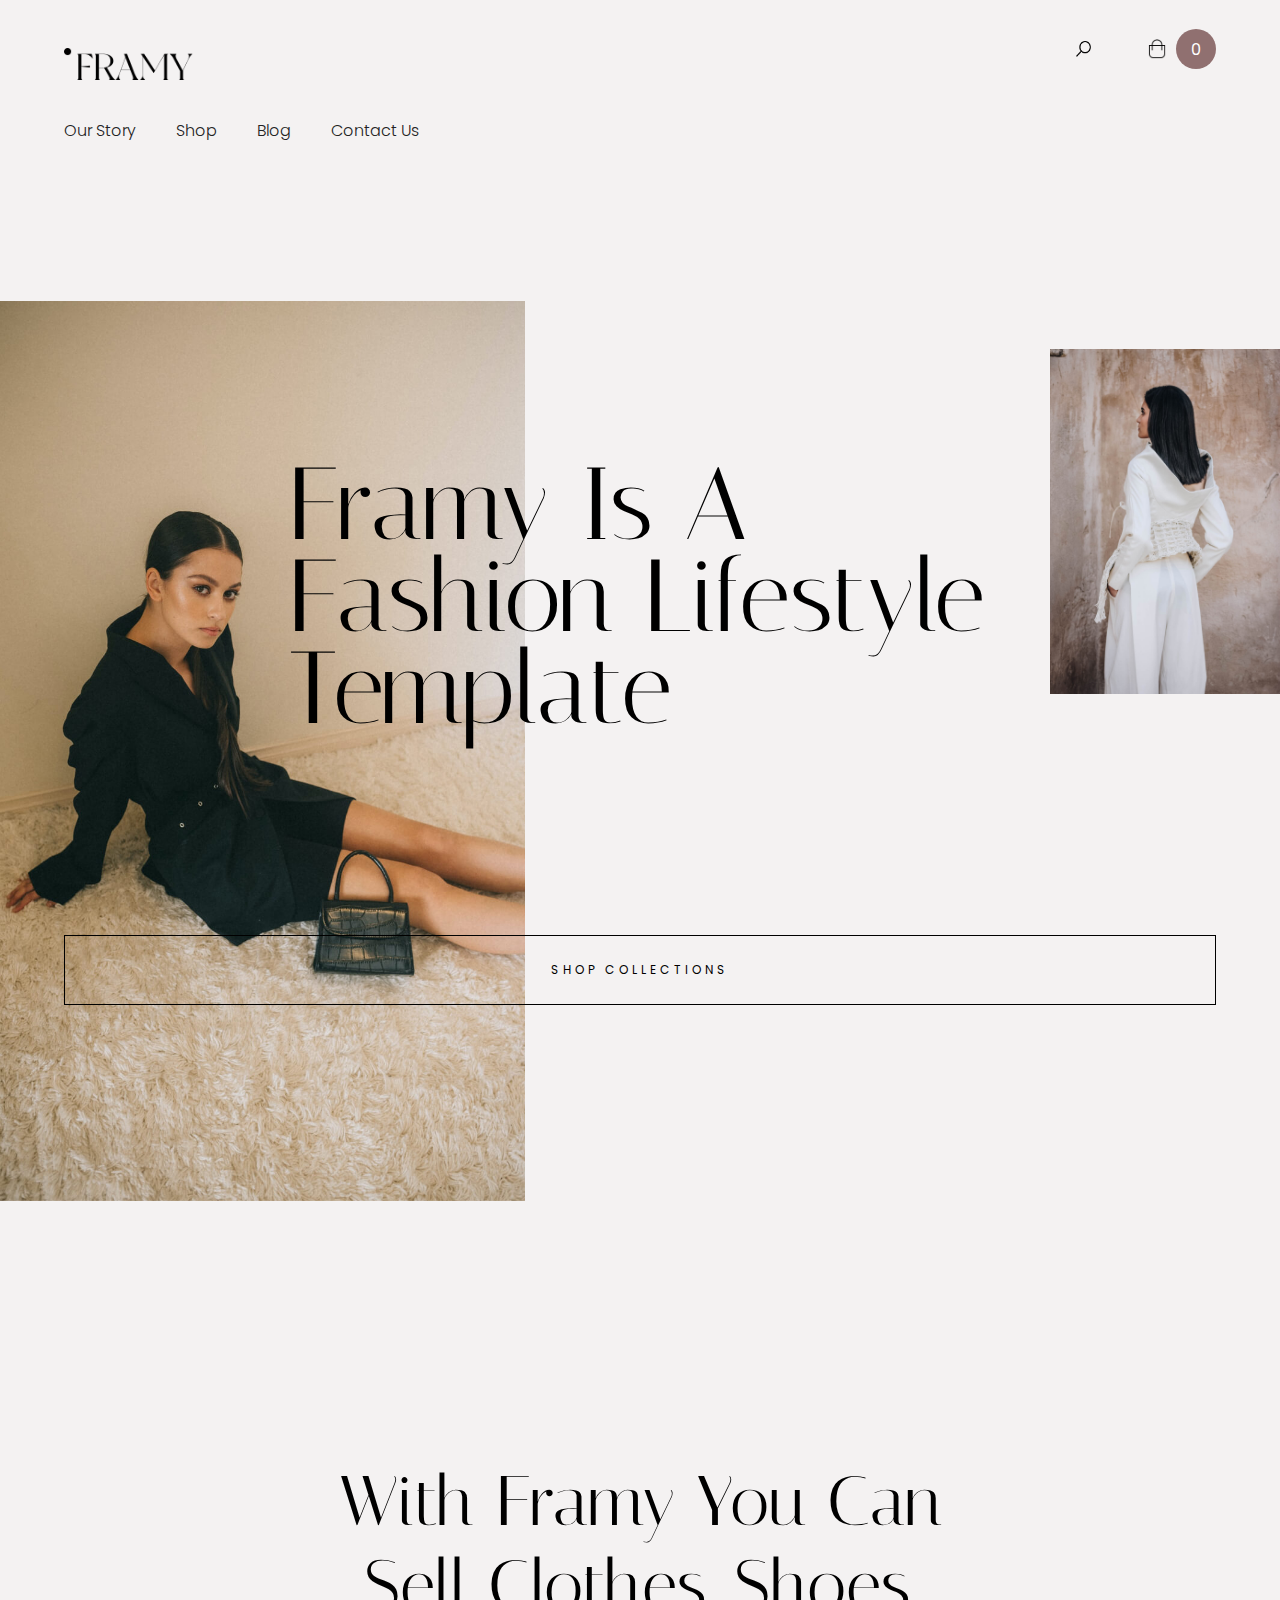
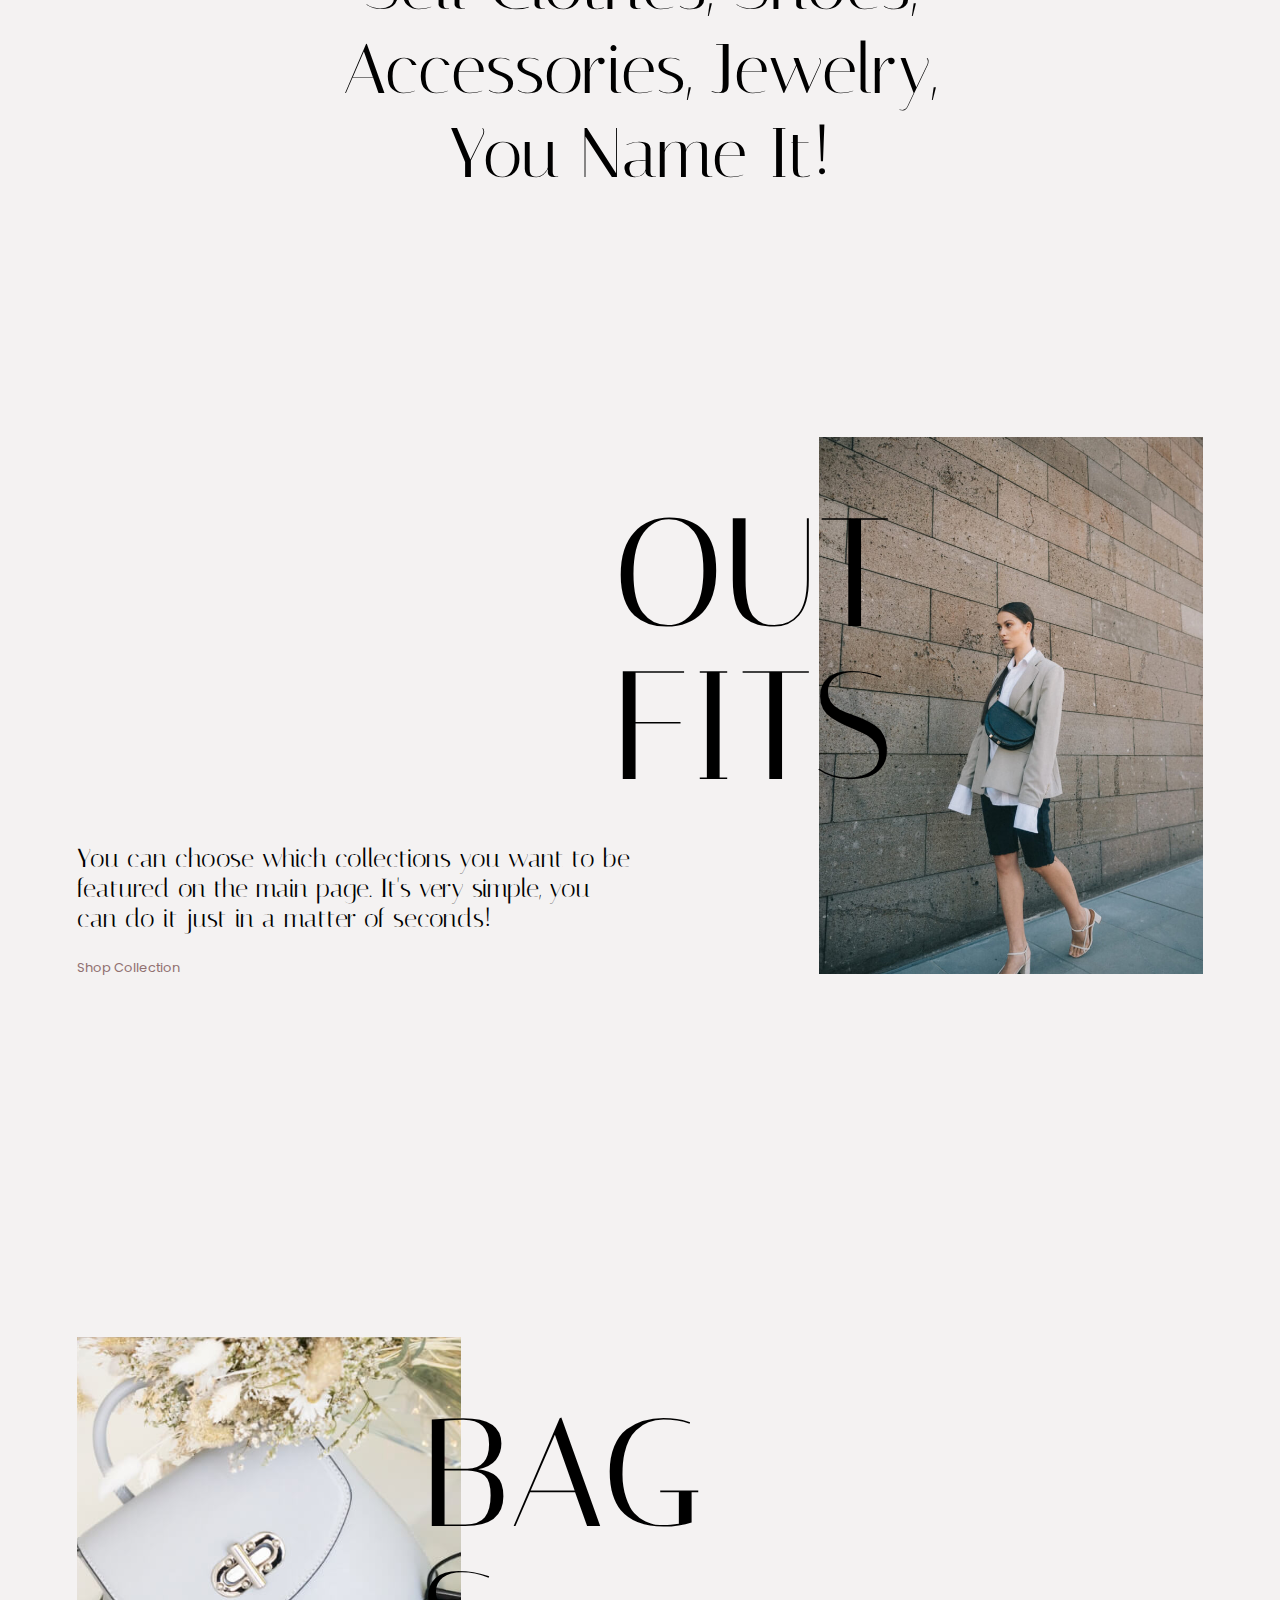
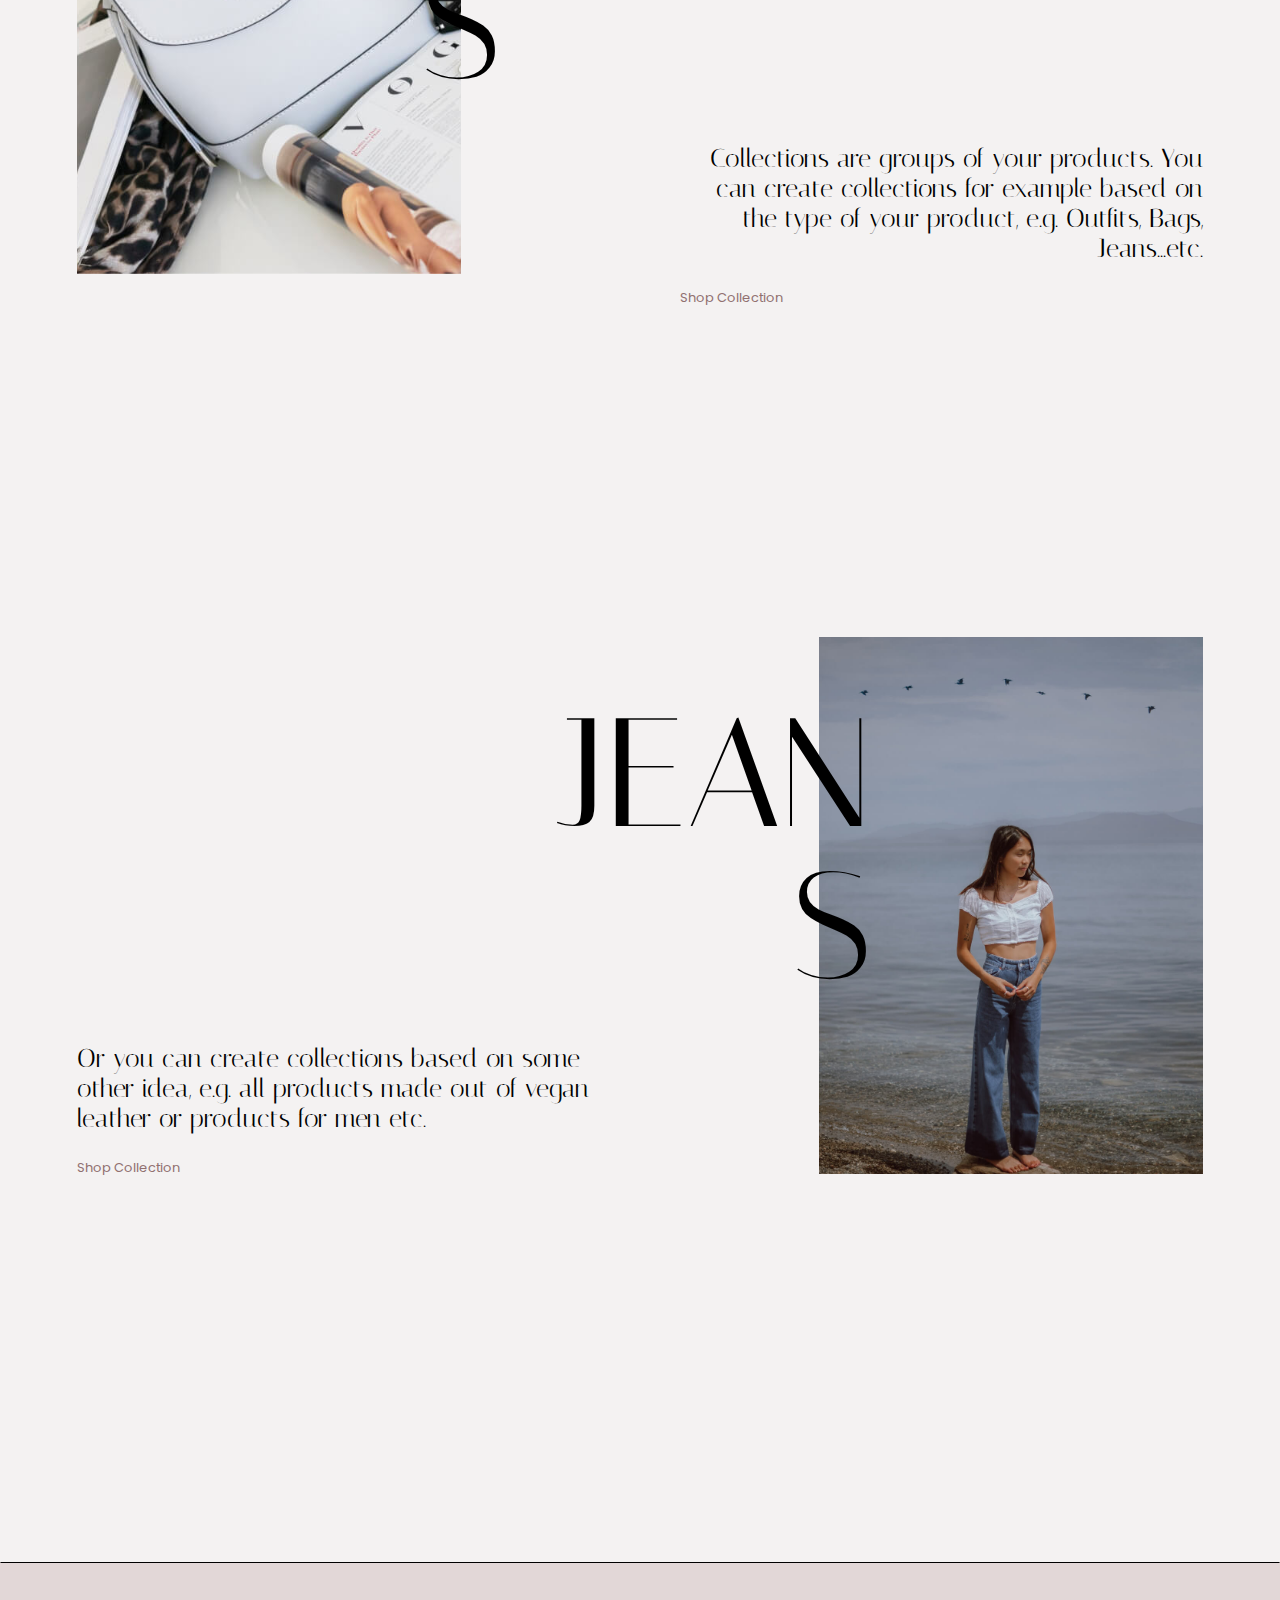
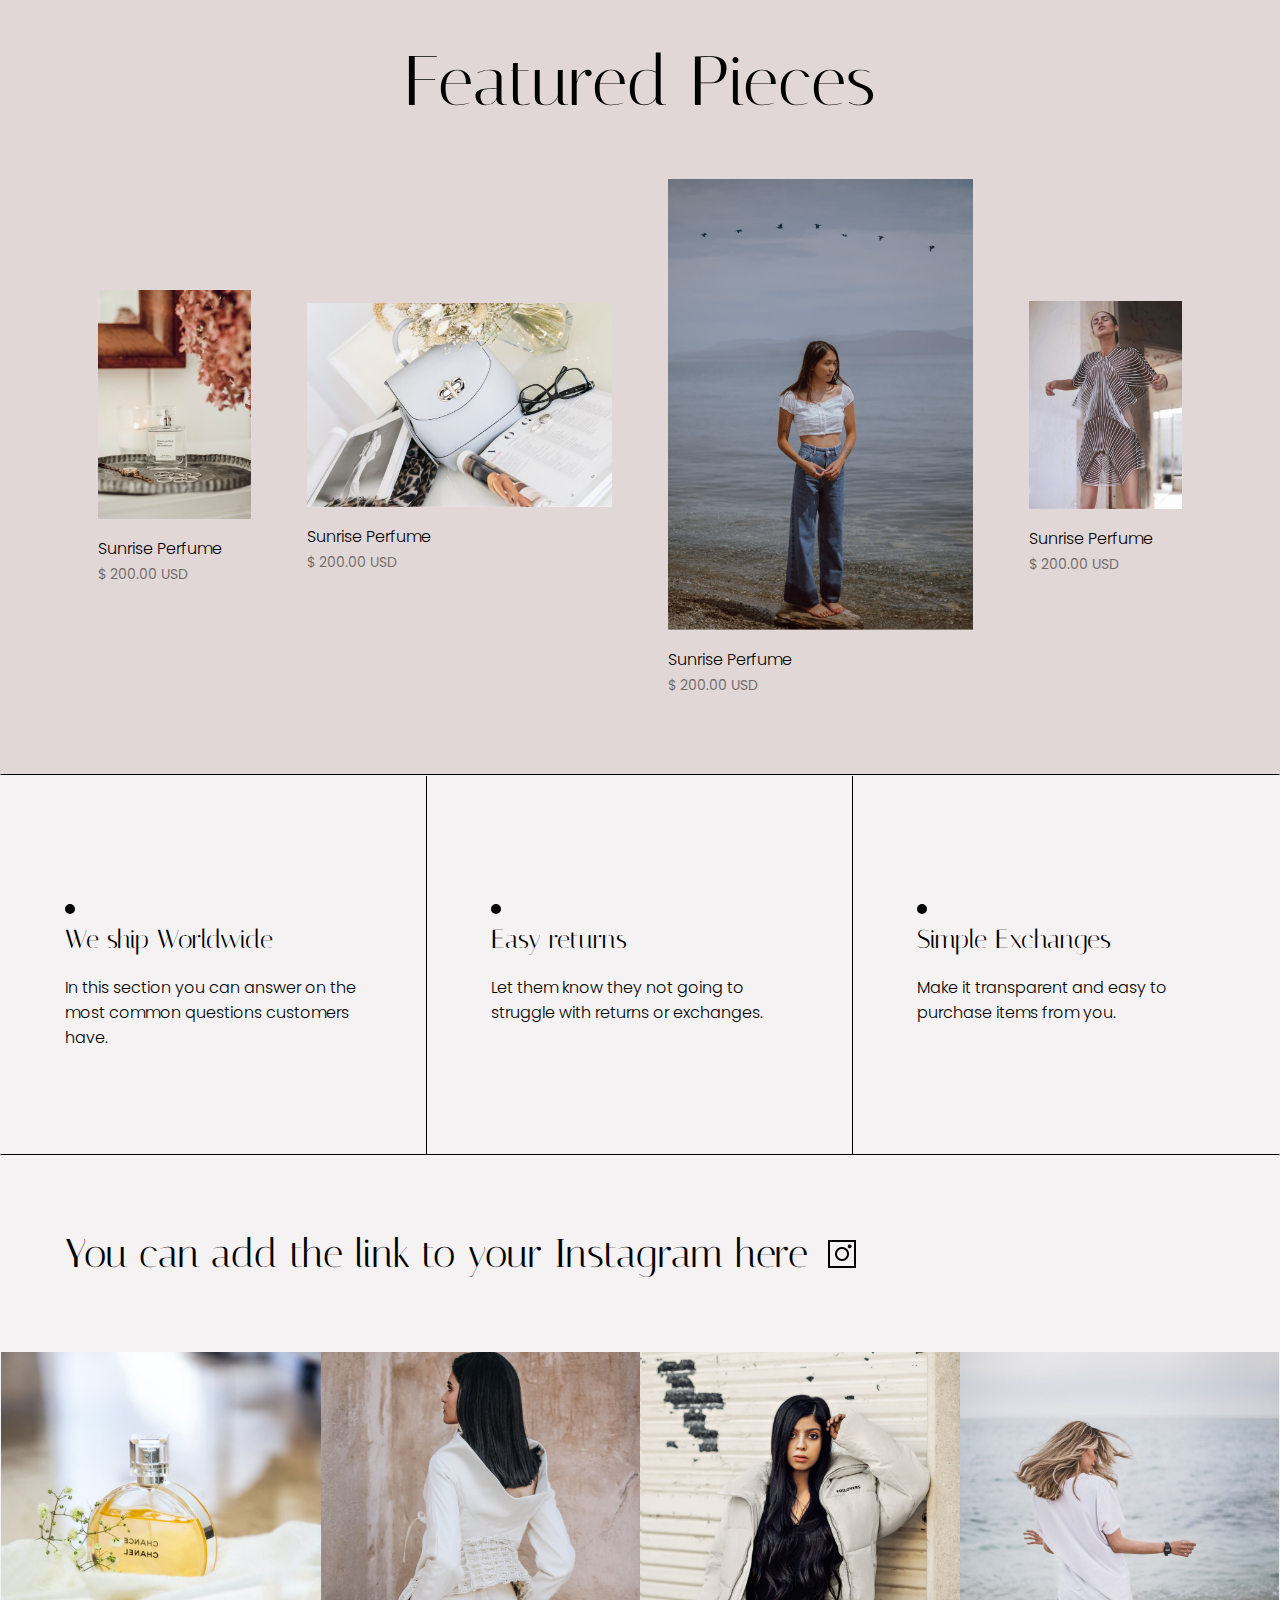
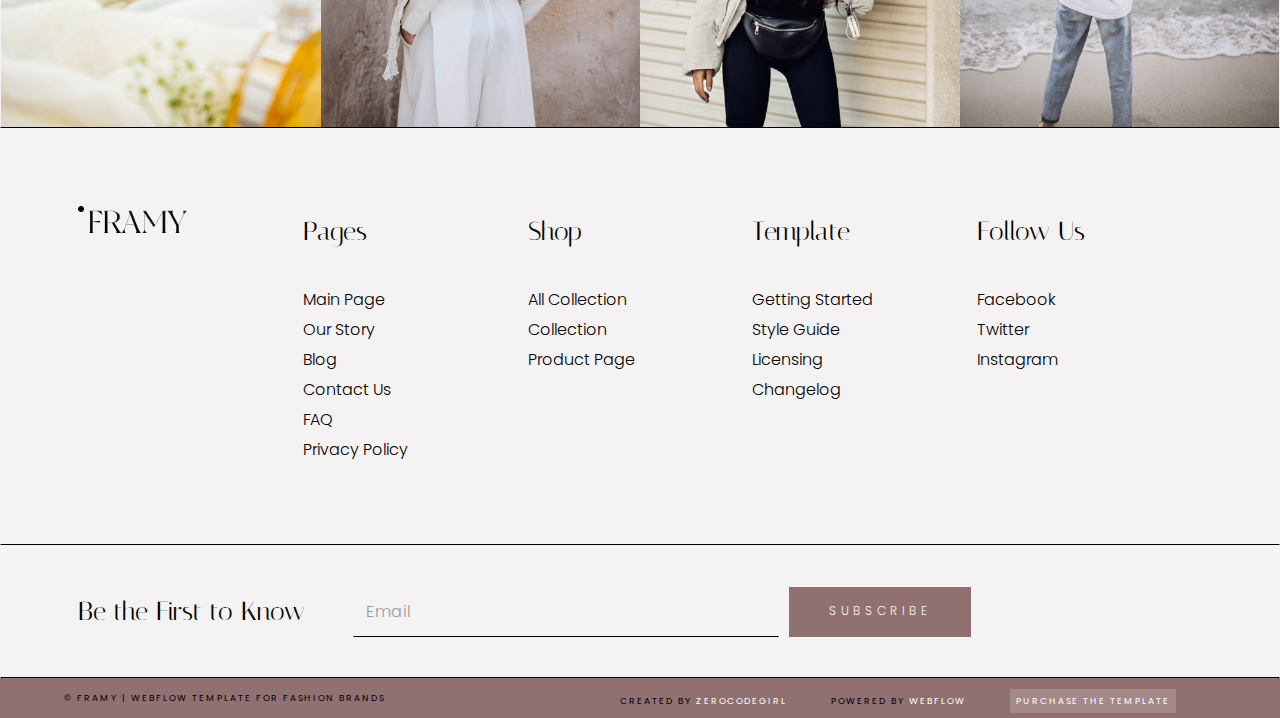
==== index.html @ a141447d "git section done" ====
<!DOCTYPE html>
<html lang="en">
  <head>
    <!--=-= Required Meta Tags =-=-->
    <meta charset="UTF-8" />
    <meta http-equiv="X-UA-Compatible" content="IE=edge" />
    <meta name="viewport" content="width=device-width, initial-scale=1.0" />

    <!--=-= Change Theme Color =-=-->
    <meta name="theme-color" content="#9d4edd" />

    <!--=-= Connect Box Icon =--=-->
    <link
      href="https://unpkg.com/boxicons@2.1.4/css/boxicons.min.css"
      rel="stylesheet"
    />

    <!--=-= Connect Style File =-=-->
    <link rel="stylesheet" href="./assets/css/style.css" />

    <title>Framy - Webflow Ecommerce Website Template</title>
  </head>
  <body>
    <!-- =-= Header =-= -->
    <header class="header" id="header">
      <a href="#" class="nav__logo">
        <img
          class="nav__logo-img"
          src="./assets/image/Framy_Logo.png"
          alt="Logo"
        />
      </a>
      <nav class="nav">
        <div class="nav__logo--alt">
          <img class="nav__logo-alt" src="./assets/image/Framy_Logo.png" alt="Logo">
        </div>
        <div class="nav__menu" id="nav-menu">
          <ul class="nav__list">
            <li class="nav__item">
              <a href="#" class="nav__link"> Our Story </a>
            </li>
            <li class="nav__item">
              <a href="#" class="nav__link shop"> Shop </a>
              <!-- <div class="dropdown">
                <a href="#">All Products</a>
                <a href="#">Outfits</a>
                <a href="#">Bag</a>
                <a href="#">Jeans</a>
                <a href="#">Perfume</a>
              </div> -->
            </li>
            <li class="nav__item">
              <a href="#" class="nav__link"> Blog </a>
            </li>
            <li class="nav__item">
              <a href="#" class="nav__link"> Contact Us </a>
            </li>

            <!-- Search Button -->
            <li class="nav__item">
              <div class="nav__search">
                <input
                  class="nav__input"
                  type="text"
                  name="search"
                  id="cart-search"
                  placeholder="Search..."
                />
                <img
                  class="nav__search--icon"
                  src="./assets/image/search.png"
                  alt="Search Icon"
                />
              </div>
            </li>
          </ul>          
        </div>
      </nav>      

      <div class="cart" id="cart">
        <div class="cart__search">
          <input
            class="cart__input"
            type="text"
            name="search"
            id="cart-search"
            placeholder="Search..."
          />
          <img
            class="cart__search--icon"
            src="./assets/image/search.png"
            alt="Search Icon"
          />
        </div>
        <div class="cart__area">
          <img
            class="cart__area--icon"
            src="./assets/image/bag.png"
            alt="Bag Icon"
          />
          <div class="cart__count">0</div>
          <div class="toggle-btn">
            <button class="toggleBtn"><i class='bx bx-menu toggle__icon'></i></button>
          </div>
        </div>
      </div>      
    </header>

    <!-- =-= Main =-= -->
    <main class="main">
      <!-- =-= Hero Section =-= -->
      <section class="hero section">
        <div class="hero-container">
          <div class="hero__images-wrap">
            <div class="hero__img one"></div>
            <div class="hero__img two"></div>
          </div>
          <div class="hero__content">
            <div class="hero__content--title">
              <div class="hero__title-wrap">
                <h2 class="hero__title">
                  Framy Is A Fashion Lifestyle Template
                </h2>
              </div>
            </div>
            <div class="hero__content--button">
              <a href="#" class="hero__btn" type="button">Shop Collections</a>
            </div>
          </div>
        </div>
      </section>

      <!-- =-= Sell Section =-= -->
      <section class="sell section">
        <div class="sell-container">
          <div class="sell__title--wrap">
            <h2 class="sell__title">
              With Framy you can sell clothes, shoes, accessories, jewelry, you
              name it!
            </h2>
          </div>
        </div>
      </section>

      <!-- =-= Outfit Section =-= -->
      <section class="outfit section">
        <div class="outfit-container">
          <div class="outfit__preview">
            <div>
              <div class="outfit__title-wrap outfits">
                <h2 class="outfit__title">OUTFITS</h2>
              </div>
              <div class="outfit__content">
                <p class="outfit__text">
                  You can choose which collections you want to be featured on
                  the main page. It's very simple, you can do it just in a
                  matter of seconds!
                </p>
                <a href="0" class="outfit__owner">Shop Collection</a>
              </div>
            </div>

            <div class="outfit__category">
              <a href="#" class="outfit__image-wrap">
                <div class="outfit__img"></div>
              </a>
            </div>
          </div>
        </div>
      </section>

      <!-- =-= Bags Section =-= -->
      <section class="outfit section">
        <div class="outfit-container">
          <div class="outfit__preview">
            <div class="outfit__category bag">
              <a href="#" class="outfit__image-wrap">
                <div class="outfit__img bag"></div>
              </a>
            </div>

            <div>
              <div class="outfit__title-wrap bag">
                <h2 class="outfit__title">BAGS</h2>
              </div>
              <div class="outfit__content">
                <p class="outfit__text bag">
                  Collections are groups of your products. You can create
                  collections for example based on the type of your product,
                  e.g. Outfits, Bags, Jeans...etc.
                </p>
                <a href="0" class="outfit__owner">Shop Collection</a>
              </div>
            </div>
          </div>
        </div>
      </section>

      <!-- =-= Jeans Section =-= -->
      <section class="outfit section">
        <div class="outfit-container">
          <div class="outfit__preview">
            <div>
              <div class="outfit__title-wrap">
                <h2 class="outfit__title">JEANS</h2>
              </div>
              <div class="outfit__content">
                <p class="outfit__text">
                  Or you can create collections based on some other idea, e.g.
                  all products made out of vegan leather or products for men
                  etc.
                </p>
                <a href="0" class="outfit__owner">Shop Collection</a>
              </div>
            </div>

            <div class="outfit__category">
              <a href="#" class="outfit__image-wrap">
                <div class="outfit__img jeans"></div>
              </a>
            </div>
          </div>
        </div>
      </section>

      <!-- =-= Feature Section =-= -->
      <section class="feature section">
        <div class="feature-container">
          <h2 class="feature__title">Featured Pieces</h2>
          <div class="feature__pieces">
            <div class="feature__piece">
              <img
                class="feature__img"
                src="./assets/image/pic7.jpeg"
                alt="feature image"
              />

              <div class="feature__body">
                <h3 class="feature__pieces--title">Sunrise Perfume</h3>
                <span class="feature__pieces--price">$ 200.00 USD</span>
              </div>
            </div>
            <div class="feature__piece">
              <img
                class="feature__img"
                src="./assets/image/pic8.jpg"
                alt="feature image"
              />

              <div class="feature__body">
                <h3 class="feature__pieces--title">Sunrise Perfume</h3>
                <span class="feature__pieces--price">$ 200.00 USD</span>
              </div>
            </div>
            <div class="feature__piece">
              <img
                class="feature__img"
                src="./assets/image/pic9.jpg"
                alt="feature image"
              />

              <div class="feature__body">
                <h3 class="feature__pieces--title">Sunrise Perfume</h3>
                <span class="feature__pieces--price">$ 200.00 USD</span>
              </div>
            </div>
            <div class="feature__piece">
              <img
                class="feature__img"
                src="./assets/image/pic6.jpeg"
                alt="feature image"
              />

              <div class="feature__body">
                <h3 class="feature__pieces--title">Sunrise Perfume</h3>
                <span class="feature__pieces--price">$ 200.00 USD</span>
              </div>
            </div>
          </div>
        </div>
      </section>

      <!-- =-= Card Slider Section =-= -->
      <!-- <section class="cSlider section">
        <div class="cSlider-container">
          <div class="cSlider__img-wrap">
            <img src="./assets/" alt="" class="cSlider__img">
          </div>
        </div>
      </section> -->

      <!-- =-= Services Section =-= -->
      <section class="services section">
        <div class="service-container">
          <div class="services__wrap">
            <div class="service">
              <div class="service__circle"></div>
              <h2 class="service__title">We ship Worldwide</h2>
              <p class="service__text">
                In this section you can answer on the most common questions
                customers have.
              </p>
            </div>
            <div class="service">
              <div class="service__circle"></div>
              <h3 class="service__title">Easy returns</h3>
              <p class="service__text">
                Let them know they not going to struggle with returns or
                exchanges.
              </p>
            </div>
            <div class="service">
              <div class="service__circle"></div>
              <h2 class="service__title">Simple Exchanges</h2>
              <p class="service__text">
                Make it transparent and easy to purchase items from you.
              </p>
            </div>
          </div>
        </div>
      </section>

      <!-- =-= Instagram Section =-= -->
      <div class="instagrams section">
        <div class="instagrams-container">
          <h2 class="instagrams__title">
            You can add the link to your Instagram here
          </h2>
          <img
            class="instagrams__icon"
            src="./assets/image/instagram.png"
            alt="Instagram icon"
          />
        </div>
        <a href="#">
          <div class="instagrams__wrap">
            <div class="instagram">
              <img src="./assets/image/pic10.jpg" alt="instagram image" />
            </div>
            <div class="instagram">
              <img src="./assets/image/pic2.jpg" alt="instagram image" />
            </div>
            <div class="instagram">
              <img src="./assets/image/pic11.jpg" alt="instagram image" />
            </div>
            <div class="instagram">
              <img src="./assets/image/pic12.jpg" alt="instagram image" />
            </div>
          </div>
        </a>
      </div>

      <!-- =-= Mega Menu Section =-= -->
      <section class="megamenus section">
        <div class="megamenus-container">
          <div class="megamenus__wrap">
            <div class="megamenus__logo">
              <img
                src="./assets/image/Framy_Logo.png"
                alt="Logo"
                class="megamenus__logo-img"
              />
            </div>
            <div class="megamenu">
              <h3 class="megamenu__title">Pages</h3>
              <div class="megamenu__list">
                <a href="#" class="megamenu__link">Main Page</a>
                <a href="#" class="megamenu__link">Our Story</a>
                <a href="#" class="megamenu__link">Blog</a>
                <a href="#" class="megamenu__link">Contact Us</a>
                <a href="#" class="megamenu__link">FAQ</a>
                <a href="#" class="megamenu__link">Privacy Policy</a>
              </div>
            </div>
            <div class="megamenu">
              <h3 class="megamenu__title">Shop</h3>
              <div class="megamenu__list">
                <a href="#" class="megamenu__link">All Collection </a>
                <a href="#" class="megamenu__link">Collection</a>
                <a href="#" class="megamenu__link">Product Page</a>
              </div>
            </div>
            <div class="megamenu">
              <h3 class="megamenu__title">Template</h3>
              <div class="megamenu__list">
                <a href="#" class="megamenu__link">Getting Started</a>
                <a href="#" class="megamenu__link">Style Guide</a>
                <a href="#" class="megamenu__link">Licensing</a>
                <a href="#" class="megamenu__link">Changelog</a>
              </div>
            </div>
            <div class="megamenu">
              <h3 class="megamenu__title">Follow Us</h3>
              <div class="megamenu__list">
                <a href="#" class="megamenu__link">Facebook</a>
                <a href="#" class="megamenu__link">Twitter</a>
                <a href="#" class="megamenu__link">Instagram</a>
              </div>
            </div>
          </div>
        </div>
      </section>
    </main>
    <!-- =-= Footer =-= -->
    <footer class="footer">
      <!-- =-= Top Footer =-= -->
      <div class="footer__top">
        <h3 class="footer__top-title">Be the First to Know</h3>
        <div class="footer__top-email-box">
          <input type="email" class="footer__top-input" placeholder="Email" />
          <button class="footer__top-btn">Subscribe</button>
        </div>
      </div>
      <!-- =-= Top Footer =-= -->
      <div class="footer__main">
        <div class="footer__copyright">
          <p class="footer__copyright-text">
            &copy; FRAMY | WEBFLOW TEMPLATE FOR FASHION BRANDS
          </p>
        </div>
        <div class="footer__main-list">
          <a href="#" class="footer__main-list-item">Created By <span>ZeroCodeGirl</span></a>
          <a href="#" class="footer__main-list-item">Powered By <span>Webflow</span></a>
          <a href="#" class="footer__main-list-item btn">Purchase The Template</a>
        </div>
      </div>
    </footer>

    <!--=-= Connect Script File =-=-->
    <script src="./assets/js/main.js"></script>
  </body>
</html>
---- assets/css/style.css ----
/*==== Using "Poppins" fonts from fonts.google.com ====*/
@import url("https://fonts.googleapis.com/css2?family=Italiana&family=Poppins:wght@200;300;400;500;600;700&display=swap");

/*==== CSS variables ====*/
:root {
  --header-height: 3rem;

  --body-color: #f4f2f2;

  /*==== Font and typography ====*/
  --body-font: "Poppins", sans-serif;

  --big-font-size: 2rem;
  --h1-font-size: 1.5rem;
  --h2-font-size: 1.25rem;
  --h3-font-size: 1.125rem;
  --normal-font-size: 0.938rem;
  --small-font-size: 0.813rem;
  --smaller-font-size: 0.75rem;

  /*==== Font-weight ====*/
  --font-medium: 500;
  --font-semi-bold: 600;

  /*==== z-index ====*/
  --z-tooltip: 10;
  --z-fixed: 100;
  --z-modal: 1000;
}

/*==== "font-size" for large devices ====*/
@media screen and (min-width: 968px) {
  :root {
    --big-font-size: 3rem;
    --h1-font-size: 2.25rem;
    --h2-font-size: 1.5rem;
    --h3-font-size: 1.25rem;
    --normal-font-size: 1rem;
    --small-font-size: 0.875rem;
    --smaller-font-size: 0.813rem;
  }
}

/*==== Base ====*/
* {
  margin: 0;
  padding: 0;
  box-sizing: border-box;
}

html {
  scroll-behavior: smooth;
}

body {
  margin: 0;
  font-family: var(--body-font);
  font-size: var(--normal-font-size);
  background-color: var(--body-color);
}

h1,
h2,
h3,
h4 {
  font-weight: var(--font-semi-bold);
}

ul {
  list-style: none;
}

a {
  text-decoration: none;
}

img {
  max-width: 100%;
  height: auto;
}

/*==== Layout ====*/
.grid {
  display: grid;
  gap: 1.5rem;
}

/* =-= Header Area =-= */
.header {
  width: 100%;
  position: relative;
}

.nav {
  height: 80px;
  padding-left: 5vw;
  padding-right: 5vw;
  padding-top: 20px;
  display: flex;
  align-items: center;
  z-index: 1;
}

.nav__logo {
  display: block;
  padding-left: 5vw;
  padding-right: 5vw;
  height: 80px;
  display: flex;
  align-items: flex-end;
}

.nav__logo-img {
  width: 130px;
}

.dropdown {
  position: fixed;
  top: 0;
  left: -100%;
  width: 500px;
  height: 100vh;
  min-height: 600px;
  background-color: #f4f2f2;
  display: flex;
  flex-direction: column;
  justify-content: center;
  padding-left: 4.8rem;
  border-right: 1px solid #000;
  z-index: 0;
  transition: all 0.5s ease;
}

.dropdown a {
  font-family: Italiana, sans-serif;
  color: #000;
  font-size: 22px;
  margin-bottom: 20px;
  cursor: pointer;
}

.dropdown a:hover {
  color: #907070;
}

.nav__list {
  display: flex;
}

.nav__link {
  display: block;
  position: relative;
  color: #222222;
  font-weight: 300;
  margin-right: 40px;
  padding: 3px 0;
  transition: all 0.5s ease-in-out;
}

.nav__link.shop:hover ~ .dropdown {
  left: 0;
}

.nav__link:hover {
  color: #907070;
}

.nav__link::after {
  content: "";
  position: absolute;
  bottom: 0;
  left: 0;
  width: 100%;
  height: 1px;
  background-color: #907070;
  transition: transform 0.5s ease-in-out;
  transform-origin: right;
  transform: scaleX(0);
}

.nav__link:hover::after {
  transition: transform 0.5s ease-in-out;
  transform-origin: left;
  transform: scaleX(1);
}

.cart {
  position: fixed;
  top: 0;
  right: 0;
  margin-right: 5vw;
  margin-top: 24px;
  display: flex;
  height: 50px;
  align-items: center;
  z-index: var(--z-fixed);
}

.cart__input {
  width: 120px;
  height: 36px;
  font-family: var(--body-font);
  font-size: var(--small-font-size);
  background-color: transparent;
  border: 1px solid;
  border-color: transparent transparent #3d3a31 transparent;
  outline: none;
  font-style: italic;
  font-weight: 300;
  opacity: 0;
  transform: translateX(140px);
  transition: transform 500ms ease-in-out, opacity 200ms ease-in-out;
}

.cart__search:hover .cart__input {
  opacity: 1;
  width: 120px;
  transform: translateX(0);
}

.cart__input:focus {
  border-color: transparent transparent #3898ec transparent;
}

.cart__search {
  margin-right: 57px;
  margin-top: 6px;
  overflow: hidden;
}

.cart__area {
  display: flex;
  align-items: center;
}

.cart__search--icon,
.cart__area--icon {
  width: 15.5px;
  font-weight: 300;
  color: #222222;
  cursor: pointer;
}

.cart__area--icon {
  margin-right: 10px;
  width: 18px;
}

.cart__count {
  width: 40px;
  height: 40px;
  background-color: #907070;
  color: #fff;
  display: flex;
  justify-content: center;
  align-items: center;
  border-radius: 50%;
  cursor: pointer;
  transition: background-color 0.5s ease-in-out;
}

.cart__count:hover {
  background-color: #000;
}

/* =-= Hero Section =-= */
.hero {
  height: 100vh;
  min-height: 800px;
}

.hero-container,
.sell-container,
.outfit-container,
.feature-container {
  position: relative;
  display: flex;
  width: 100%;
  height: 100%;
  max-width: 2000px;
  padding: 6vw;
  flex-direction: column;
  justify-content: center;
  flex-wrap: nowrap;
  align-items: center;
  z-index: 0;
}

.hero__images-wrap {
  position: absolute;
  left: 0;
  top: 0;
  right: 0;
  bottom: 0;
  display: flex;
  justify-content: space-between;
}

.hero__img {
  flex-basis: 1;
  position: relative;
}

.hero__img.one {
  top: 11vw;
  width: 41vw;
  background: url(../image/pic1.jpg) no-repeat;
  background-size: cover;
}

.hero__img.two {
  top: 21vh;
  width: 18vw;
  background: url(../image/pic2.jpg) no-repeat;
  background-size: contain;
}

.hero__content {
  position: absolute;
  left: 0%;
  top: 0%;
  right: 0%;
  bottom: 0%;
  display: flex;
  flex-direction: column;
  justify-content: flex-end;
}

.hero__content--title {
  display: flex;
  width: 100%;
  margin-bottom: 15vh;
  justify-content: center;
  align-items: center;
}

.hero__title-wrap {
  width: 60%;
  margin-left: 5vw;
}

.hero__title {
  font-family: "Italiana", serif;
  font-size: 8vw;
  line-height: 0.9;
  text-transform: capitalize;
  margin-top: 20px;
  margin-bottom: 10px;
  font-weight: 400;
}

.hero__content--button {
  display: flex;
  width: 100%;
  height: 20%;
  padding-right: 5vw;
  padding-left: 5vw;
  justify-content: center;
  align-items: center;
}

.hero__btn {
  width: 100%;
  height: 70px;
  position: relative;
  display: flex;
  justify-content: center;
  align-items: center;
  border: 1px solid #000;
  color: #000;
  font-size: 12px;
  line-height: 1.4;
  letter-spacing: 4px;
  text-transform: uppercase;
  cursor: pointer;
  box-shadow: inset 0 0 0 rgba(144, 112, 112, 0.2);
  transition: box-shadow 0.5s ease-in-out;
}

.hero__btn:hover {
  box-shadow: inset 0 -70px 10px rgba(144, 112, 112, 0.2);
}

/* =-= Sell Section =-= */
.sell {
  height: 100vh;
}

.sell__title--wrap {
  display: flex;
  width: 50vw;
  margin-top: 25vh;
  justify-content: center;
  align-items: center;
  text-align: center;
}

.sell__title {
  margin-top: 20px;
  margin-bottom: 10px;
  font-family: Italiana, sans-serif;
  font-size: 70px;
  line-height: 1.2;
  font-weight: 400;
  text-transform: capitalize;
}

/* =-= Outfit Section =-= */
.outfit {
  height: 100vh;
}

.outfit__preview {
  display: grid;
  grid-auto-columns: 1fr;
  grid-template-columns: 1fr 1fr;
  grid-gap: 16px;
  width: 100%;
  height: 100%;
  grid-column-gap: 80px;
}

.outfit__title-wrap {
  position: relative;
  top: 40px;
  right: -37.5vw;
  width: 60%;
  margin-bottom: 80px;
  text-align: right;
  z-index: 1;
}

.outfit__title {
  margin-top: 20px;
  margin-bottom: 10px;
  font-family: Italiana, sans-serif;
  font-size: 12vw;
  line-height: 1;
  font-weight: 400;
  text-transform: uppercase;
  overflow-wrap: break-word;
}

.outfit__text {
  font-family: Italiana, sans-serif;
  font-size: 26px;
  line-height: 30px;
  margin-bottom: 20px;
}

.outfit__owner {
  font-size: 13px;
  color: #907070;
}

.outfit__category {
  display: flex;
  justify-content: flex-end;
  align-items: flex-start;
}

.outfit__image-wrap {
  position: relative;
  display: flex;
  width: 30vw;
  max-width: 600px;
}

.outfit__img {
  position: relative;
  overflow: hidden;
  width: 100%;
  padding-bottom: 140%;
  background-image: url("../image/pic3.jpg");
  background-position: 50% 50%;
  background-size: cover;
}

.outfit__img.bag {
  background-image: url("../image/pic4.jpg");
}

.outfit__img.jeans {
  background-image: url("../image/pic5.jpg");
}

.outfit__category.bag {
  justify-content: flex-start;
}

.outfit__title-wrap.bag {
  right: 20.2vw;
  text-align: left;
}

.outfit__text.bag {
  text-align: right;
}

/* =-= Feature Section =-= */
.feature-container {
  border: 1px solid;
  border-color: #000 transparent #000 transparent;
  background-color: #e2d7d7;
  margin-top: 8vw;
}

.feature__title {
  margin-bottom: 10px;
  font-family: Italiana, sans-serif;
  font-size: 70px;
  line-height: 1.2;
  font-weight: 400;
  text-transform: capitalize;
}

.feature__pieces {
  display: flex;
  justify-content: space-between;
  gap: 1rem;
  margin-top: 45px;
  align-items: center;
}

.feature__piece {
  /* width: 50%; */
  margin-left: 10px;
  padding-left: 10px;
  margin-right: 10px;
  padding-right: 10px;
}

.feature__body {
  margin-top: 10px;
}

.feature__pieces--title {
  font-size: 16px;
  font-weight: 300;
  color: #000;
}

.feature__pieces--price {
  opacity: 0.5;
  color: #000;
  font-size: 14px;
}

/* =-= Service Section =-= */
.service-container {
  position: relative;
  width: 100%;
  max-width: 2000px;
  border: 1px solid;
  border-color: transparent transparent #000 transparent;
}

.services__wrap {
  display: grid;
  grid-template-columns: repeat(3, 1fr);
}

.service {
  padding: 10vw 5vw 5vw;
  height: 100%;
  border-right: 1px solid #000;
}

.service__circle {
  width: 10px;
  height: 10px;
  background: #000;
  border-radius: 50%;
}

.service__title {
  margin-top: 10px;
  margin-bottom: 10px;
  font-family: Italiana, sans-serif;
  font-size: 26px;
  line-height: 1.2;
  font-weight: 400;
}

.service__text {
  margin-top: 20px;
  margin-bottom: 40px;
  font-size: 1rem;
  font-weight: 300;
}

.service:last-child {
  border-right: none;
}

/* =-= Instagram Section =-= */
.instagrams {
  border: 1px solid;
  border-color: transparent transparent #000 transparent;
}

.instagrams-container {
  position: relative;
  display: flex;
  width: 100%;
  height: 100%;
  max-width: 2000px;
  padding: 5vw;
  flex-wrap: nowrap;
  align-items: center;
}

.instagrams__title {
  margin-top: 10px;
  margin-bottom: 10px;
  font-family: Italiana, sans-serif;
  font-size: 40px;
  line-height: 1.2;
  font-weight: 400;
}

.instagrams__icon {
  display: block;
  margin-left: 20px;
  width: 28px;
  height: 28px;
}

.instagrams__wrap {
  display: grid;
  grid-template-columns: repeat(4, 1fr);
}

.instagram {
  height: 375px;
}

.instagram img {
  width: 100%;
  height: 100%;
  object-fit: cover;
}

/* =-= Megamenu Section =-= */
.megamenus-container {
  position: relative;
  width: 100%;
  height: 100%;
  max-width: 2000px;
  padding: 6vw;
  border: 1px solid;
  border-color: transparent transparent #000 transparent;
}

.megamenus__wrap {
  display: grid;
  grid-template-columns: repeat(5, 1fr);
}

.megamenus__logo {
  width: 110px;
}

.megamenu__title {
  margin-top: 10px;
  margin-bottom: 10px;
  font-family: Italiana, sans-serif;
  font-size: 26px;
  line-height: 1.2;
  font-weight: 400;
  margin-bottom: 40px;
}

.megamenu__link {
  display: block;
  margin-bottom: 5px;
  color: #000;
  font-size: 1rem;
  font-weight: 300;
}

/* =-= Footer Section =-= */
.footer__top {
  width: 100%;
  height: 100%;
  max-width: 2000px;
  border: 1px solid;
  border-color: transparent transparent #000 transparent;
  padding: 40px 6vw;
  display: flex;
  align-items: center;
}

.footer__top-title {
  margin-top: 10px;
  margin-bottom: 10px;
  font-family: Italiana, sans-serif;
  font-size: 26px;
  line-height: 1.2;
  font-weight: 400;
  margin-right: 3rem;
}

.footer__top-email-box {
  display: flex;
  width: 55%;
}

.footer__top-input {
  display: block;
  width: 100%;
  height: 50px;
  padding: 8px 12px;
  font-family: "Poppins", sans-serif;
  font-size: 16px;
  line-height: 1.428;
  color: #333;
  margin-right: 10px;
  border: 1px solid;
  border-color: transparent transparent #000 transparent;
  background-color: rgba(244, 242, 242, 0.3);
  outline: none;
}

.footer__top-input::placeholder {
  font-size: 1rem;
  font-family: "Poppins", sans-serif;
  letter-spacing: 1px;
  color: #999;
  font-weight: 300;
}

.footer__top-btn {
  display: flex;
  height: 50px;
  padding: 0 40px;
  justify-content: center;
  align-items: center;
  background-color: #907070;
  transition: opacity 200ms ease;
  font-family: Poppins, sans-serif;
  color: #f6f7f0;
  font-size: 12px;
  line-height: 1.4;
  font-weight: 300;
  border: none;
  letter-spacing: 4px;
  text-transform: uppercase;
  cursor: pointer;
}

.footer__top-btn:hover {
  opacity: 0.8;
}

.footer__main {
  padding: 0 5vw;
  display: flex;
  background-color: #907070;
  justify-content: space-between;
  align-items: center;
  height: 40px;
}

.footer__copyright-text,
.footer__main-list-item {
  margin-right: 40px;
  color: #000;
  font-size: 9px;
  letter-spacing: 2px;
  text-transform: uppercase;
}

.footer__main-list-item span {
  color: #fff;
}

.footer__main-list-item.btn {
  padding: 6px;
  background-color: rgba(244, 242, 242, 0.2);
  color: #fff;
}

.toggle-btn {
  display: none;
  margin-left: 1rem;
}

.toggle-btn button {
  border: none;
  outline: none;
  cursor: pointer;
  background-color: transparent;
}

.toggle__icon {
  font-size: 2rem;
  margin-top: 7px;
}

.fixedNav {
  width: 100%;
  background-color: #f4f2f2;
  position: fixed;
  top: 0;
  left: 0;
  border-bottom: 1px solid #000;
}

.nav__logo--alt {
  width: 110px;
  display: none;
  position: fixed;
  top: 10px;
  left: 0;
  margin-left: 5vw;
  margin-top: 24px;
  z-index: var(--z-fixed);
}

.nav__search {
  width: 100%;
  display: none;
  flex-direction: column;
  margin-top: 5rem;
}

.nav__input {
  border: none;
  outline: none;
  padding: 10px;
  background-color: transparent;
  border-bottom: 1px solid #000;
  font-family: var(--body-font);
  display: block;
  margin-bottom: 10px;
}

::placeholder {
  font-family: var(--body-font);
  font-size: 1rem;
}

.nav__search--icon {
  width: 28px;
  display: block;
  margin: 0 auto;
  cursor: pointer;
}

/* =-= Media Query =-= */
@media screen and (max-width: 768.98px) {
  .cart__search {
    display: none;
  }

  .toggle-btn {
    display: block;
  }

  .nav__logo--alt {
    display: block;
  }

  .nav__menu {
    position: absolute;
    top: 0;
    left: -30%;
    width: 0;
    height: 100vh;
    background-color: #e2d7d7;
    display: flex;
    align-items: center;
    padding-left: 0;
    transition: all 0.5s ease;
    z-index: 1;
  }

  .nav__list {
    flex-direction: column;
    width: 100%;
    padding-right: 5vw;
  }

  .nav__link {
    padding-top: 20px;
    font-size: 22px;
  }

  .nav__link:hover::after {
    transform: scaleX(0);
  }

  .nav__logo {
    display: none;
  }

  .nav__search {
    display: flex;
  }

  .hero__img.one {
    top: 17rem;
    width: 41vw;
    height: 28rem;
  }

  .hero__img.two {
    top: 15vh;
    width: 25vw;
  }

  .outfit__preview {
    grid-template-columns: 1fr;
  }

  .outfit__category {
    order: 1;
  }

  .outfit__image-wrap {
    width: 38vw;
  }

  .outfits {
    left: 0;
    text-align: left;
  }

  .outfit__category {
    justify-content: flex-start;
    margin-top: 2rem;
  }

  .outfit__title-wrap.bag {
    width: 100%;
    right: 0;
    text-align: right;
    margin-top: 5rem;
  }
}
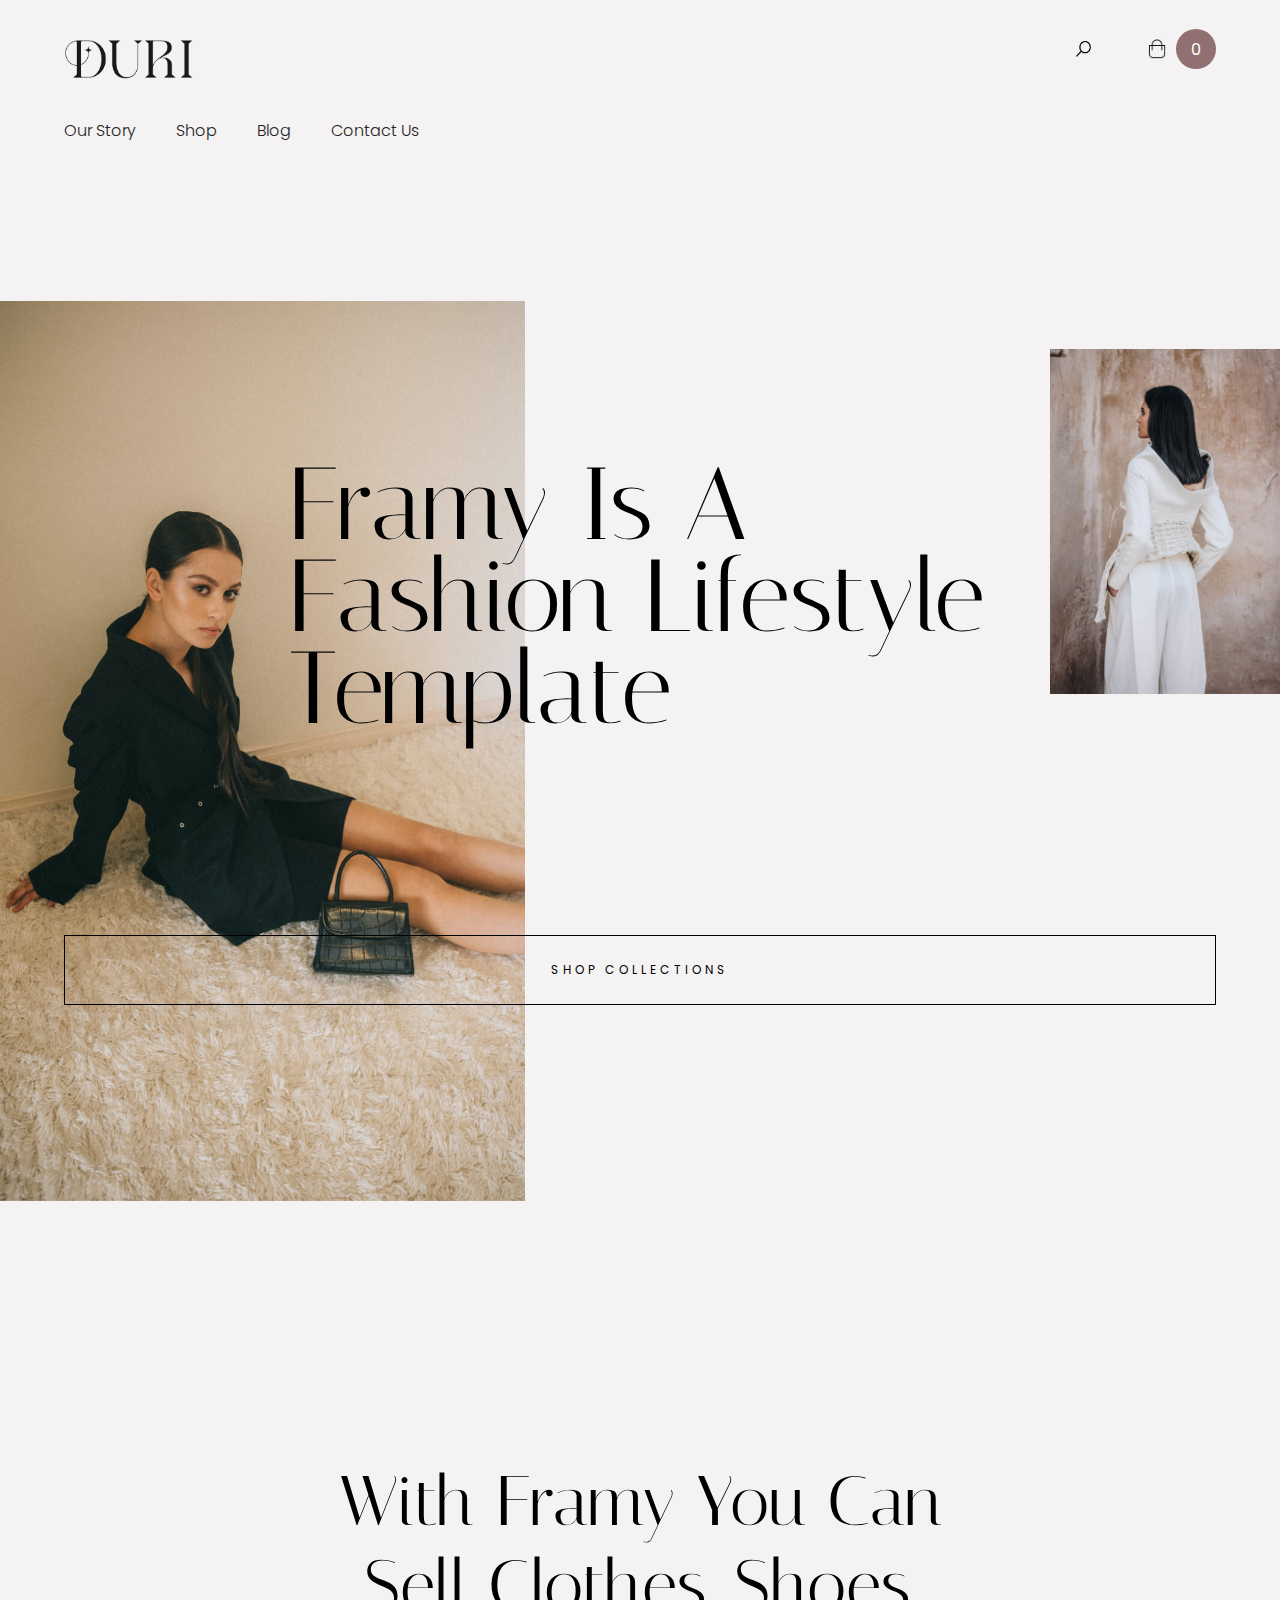
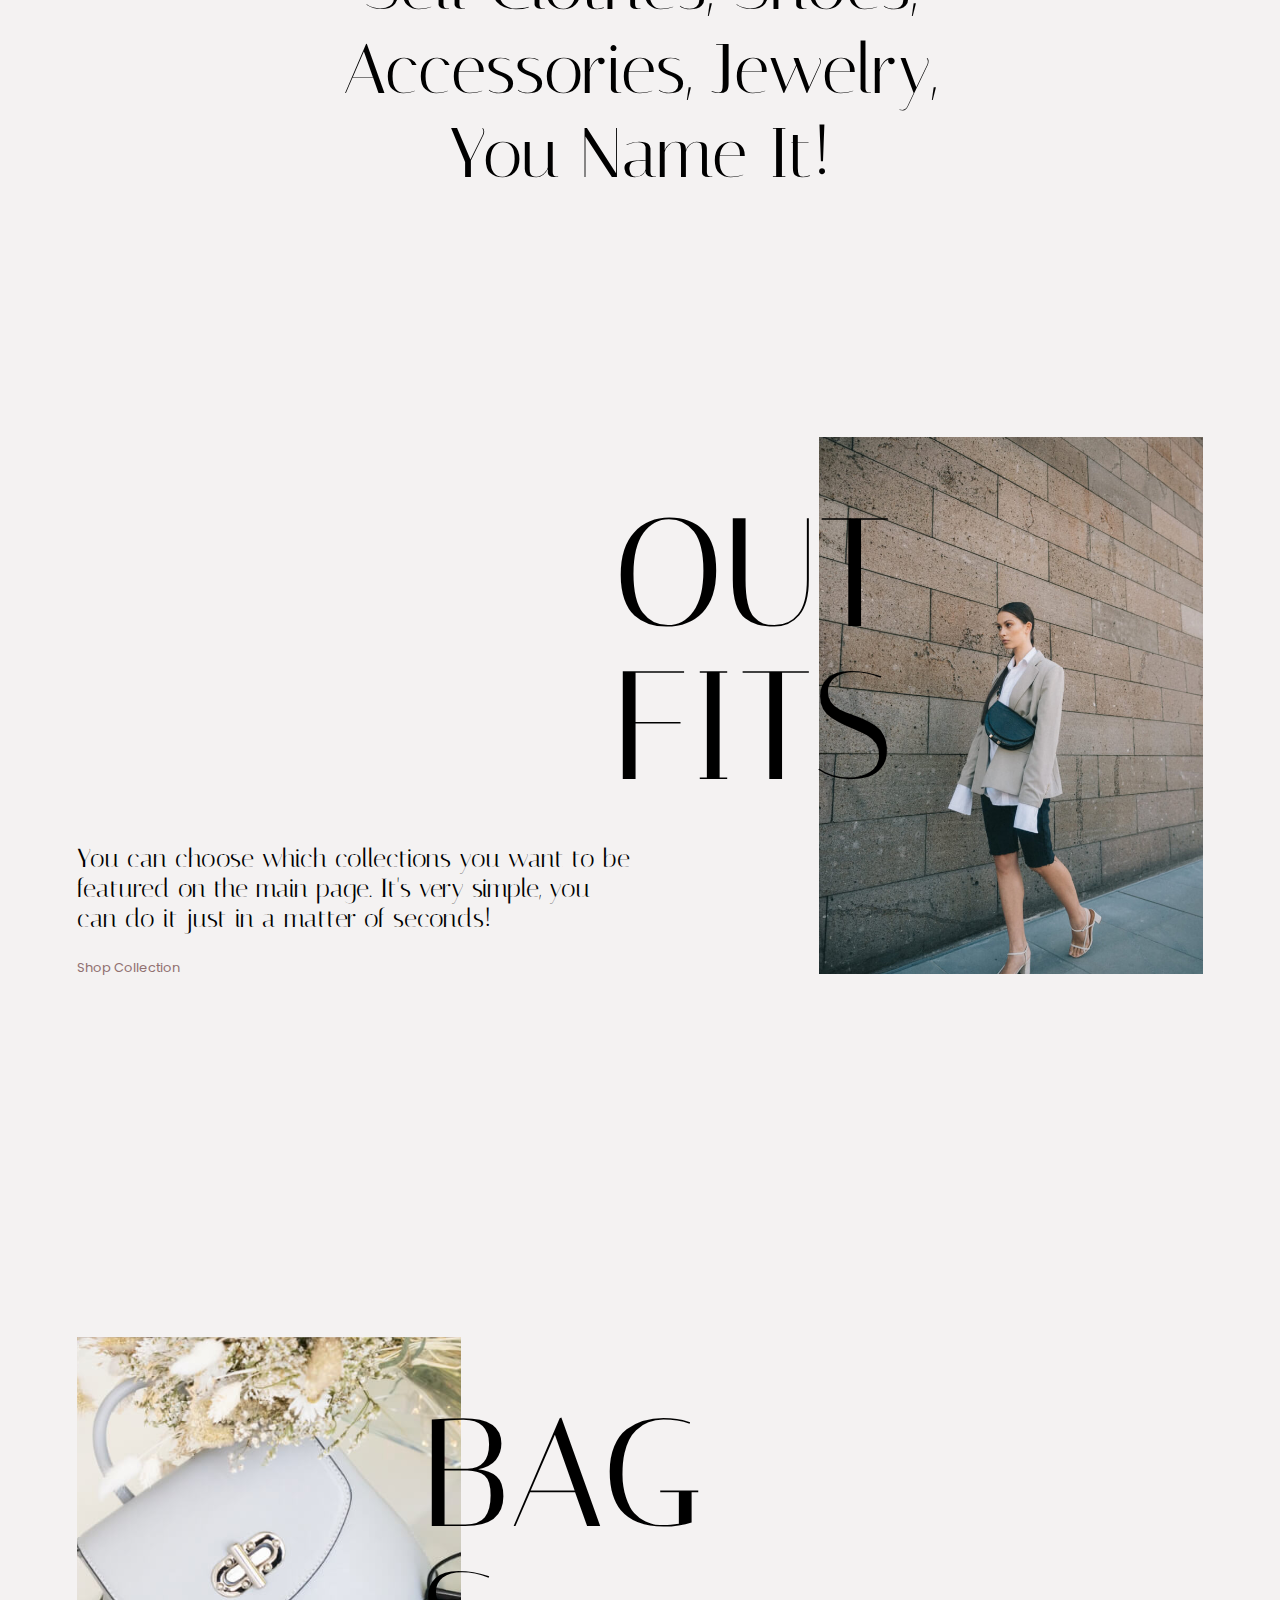
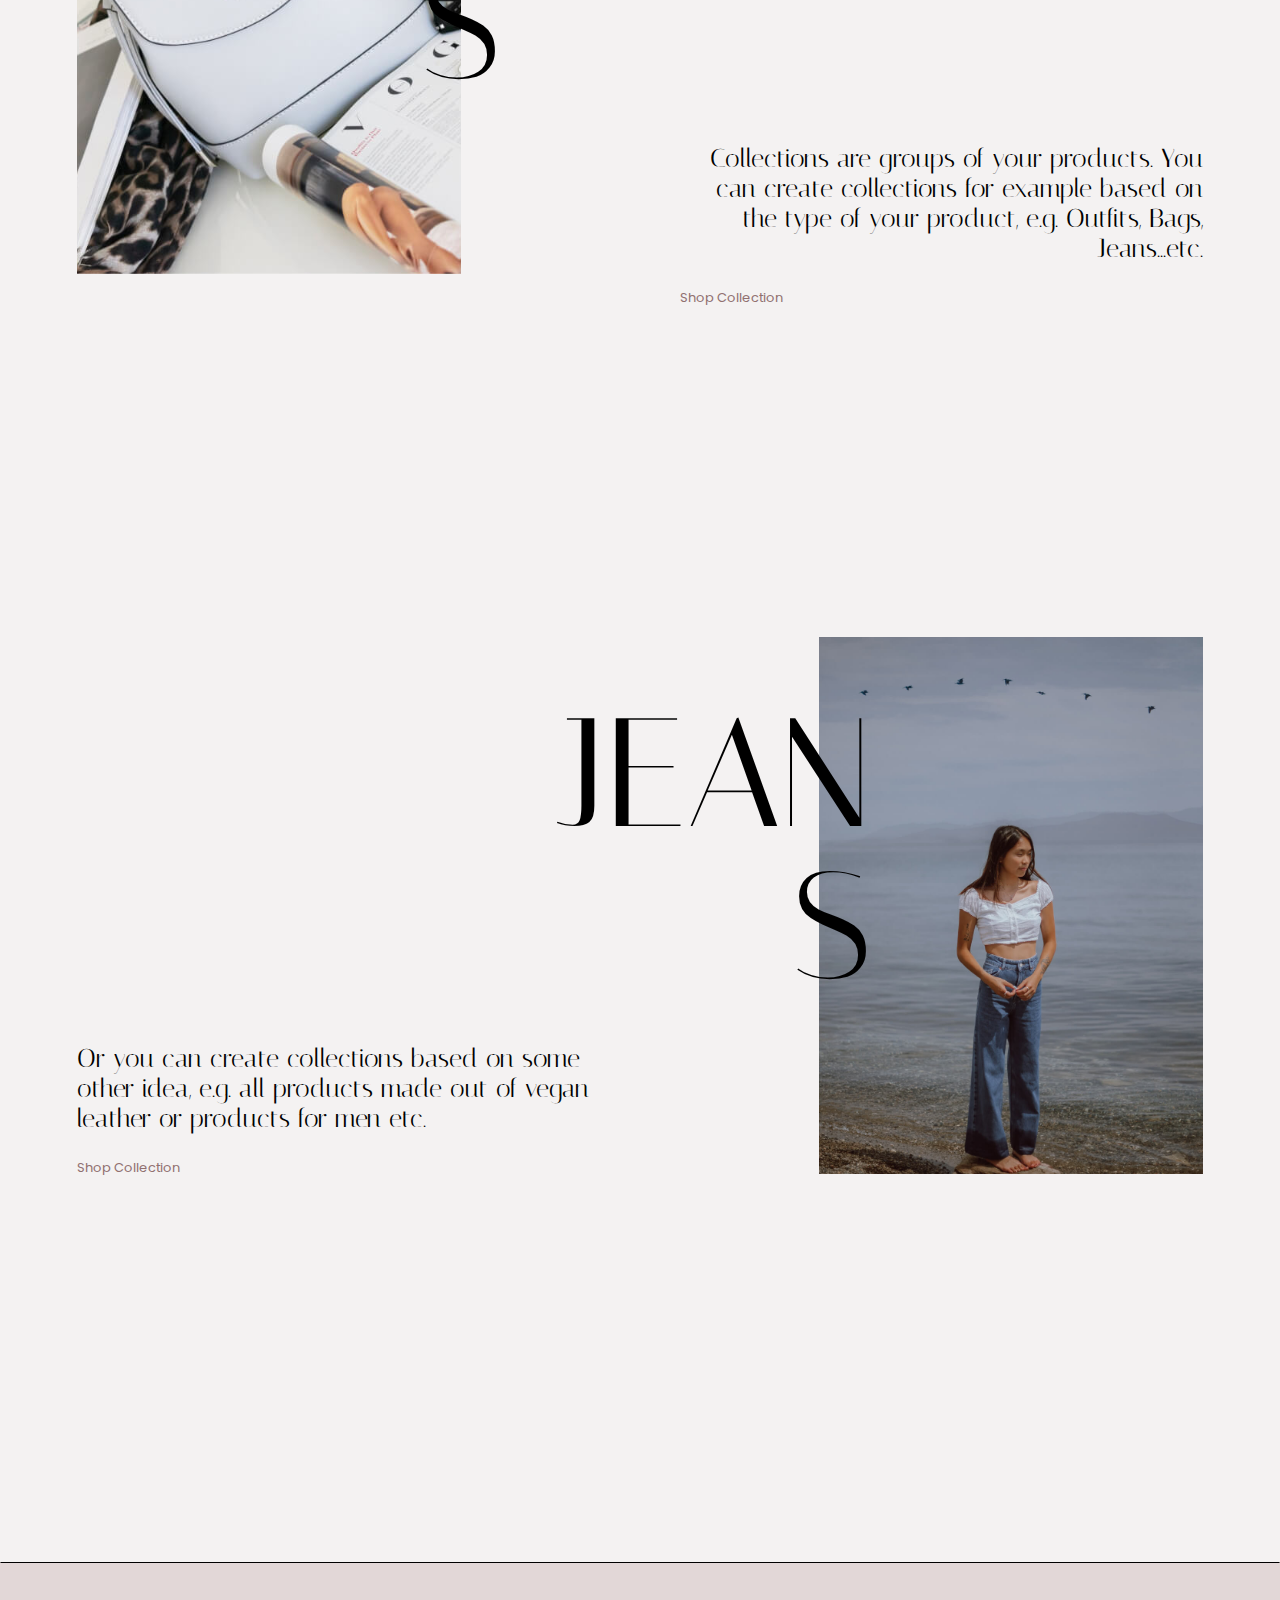
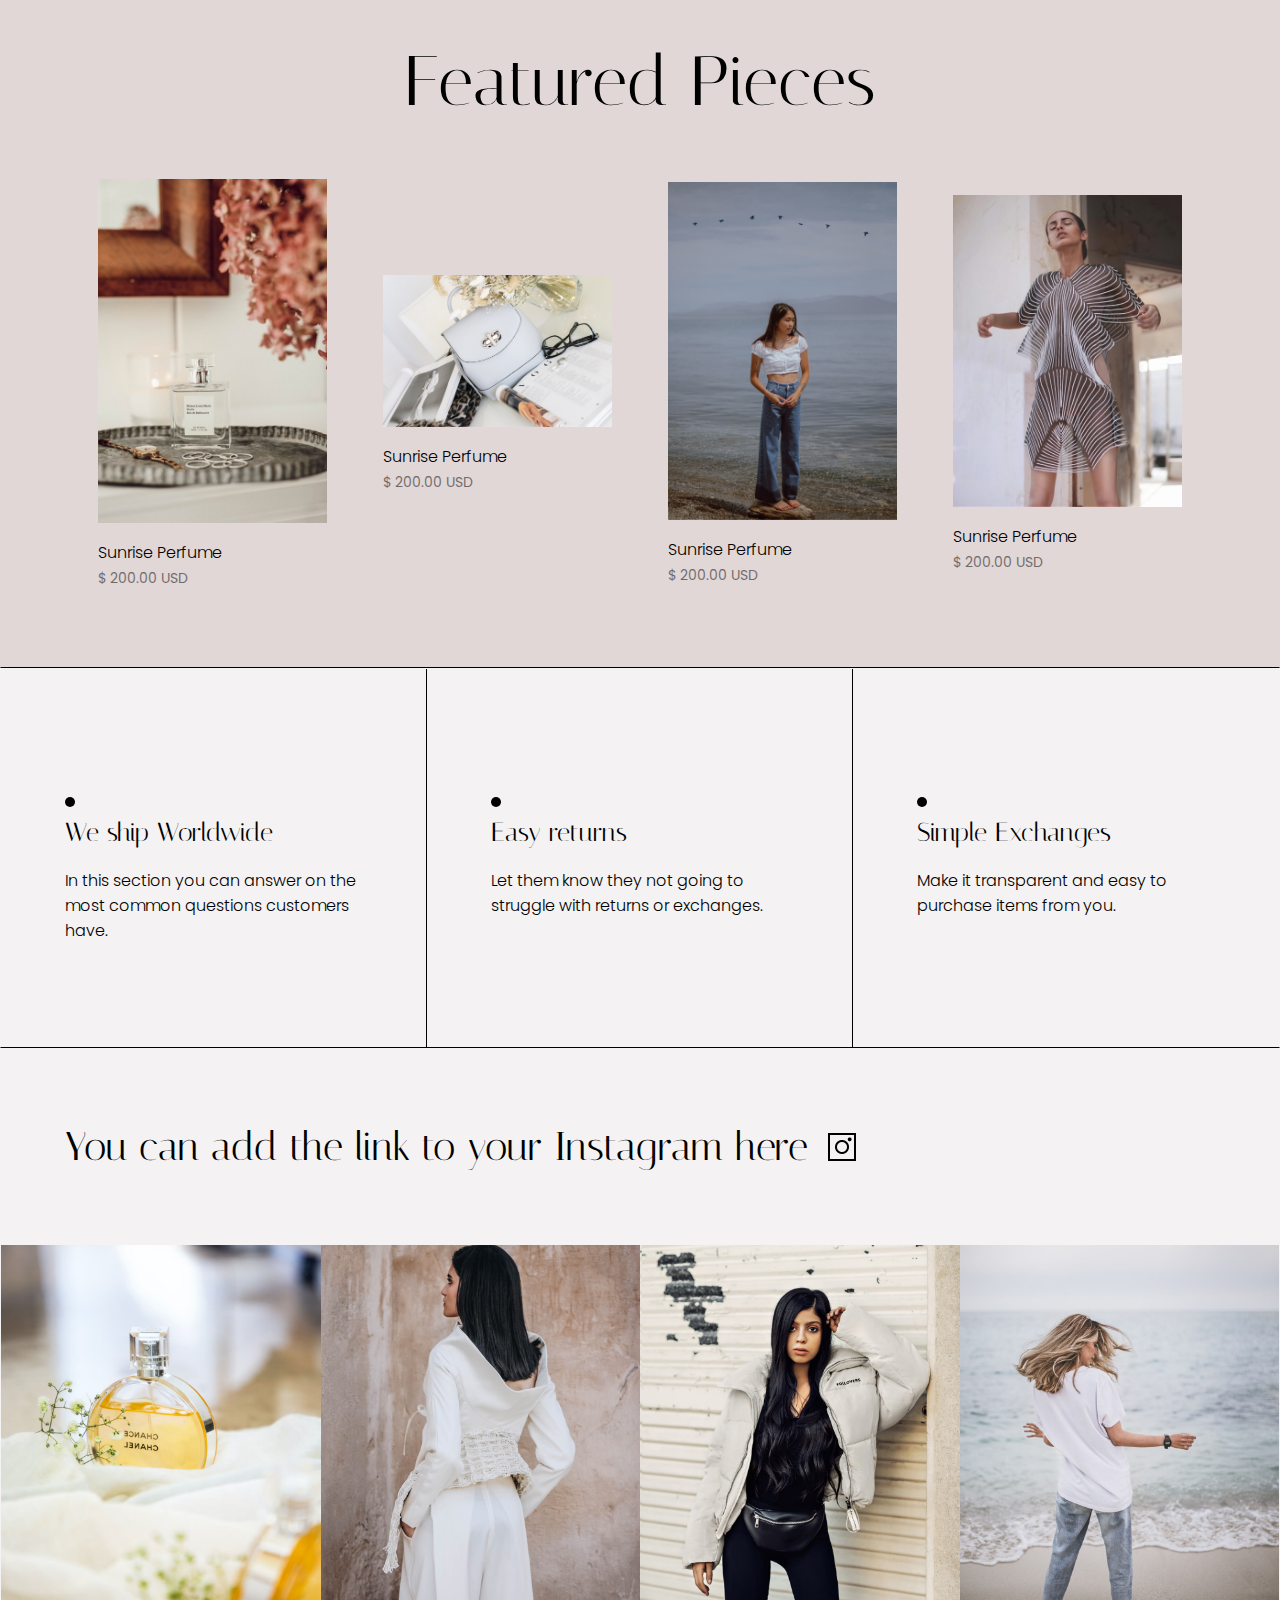
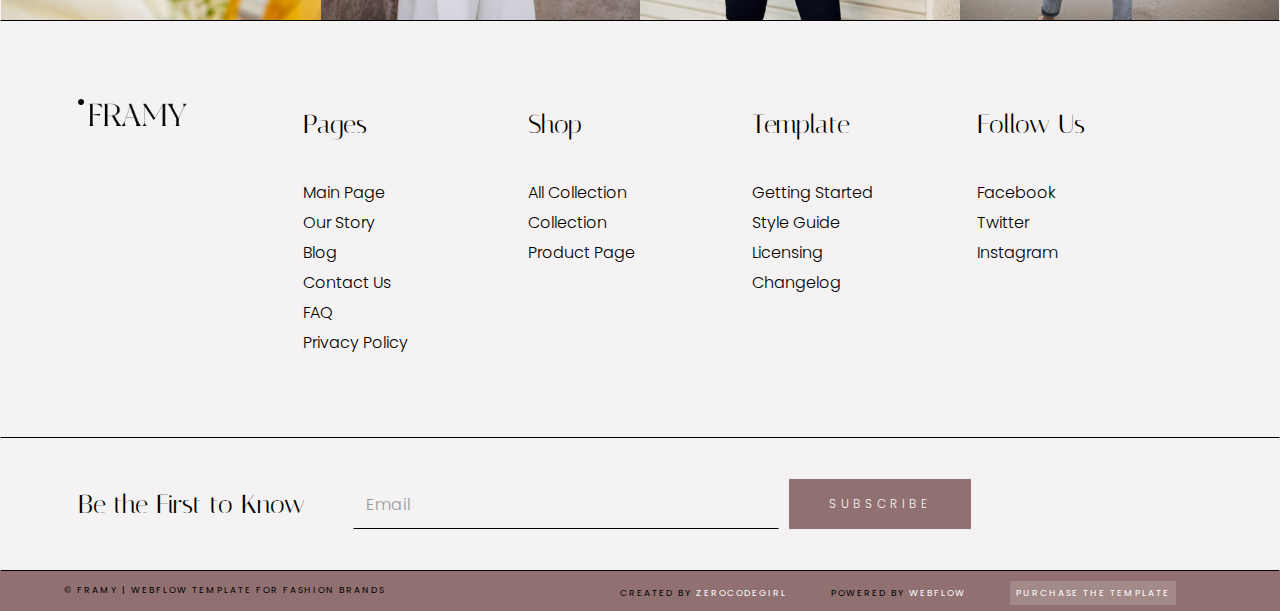
==== commit 3ac46394: "Logo update" ====
--- a/index.html
+++ b/index.html
@@ -8,6 +8,9 @@
 
     <!--=-= Change Theme Color =-=-->
     <meta name="theme-color" content="#9d4edd" />
+    
+    <!--=-= Favicon =-=-->
+    <link rel="icon" href="./assets/image/favicon.ico" type="image/png">
 
     <!--=-= Connect Box Icon =--=-->
     <link
@@ -18,7 +21,7 @@
     <!--=-= Connect Style File =-=-->
     <link rel="stylesheet" href="./assets/css/style.css" />
 
-    <title>Framy - Webflow Ecommerce Website Template</title>
+    <title>Duri - Ecommerce Website Template</title>
   </head>
   <body>
     <!-- =-= Header =-= -->
@@ -26,13 +29,13 @@
       <a href="#" class="nav__logo">
         <img
           class="nav__logo-img"
-          src="./assets/image/Framy_Logo.png"
+          src="./assets/image/Duri-logo2.png"
           alt="Logo"
         />
       </a>
       <nav class="nav">
         <div class="nav__logo--alt">
-          <img class="nav__logo-alt" src="./assets/image/Framy_Logo.png" alt="Logo">
+          <img class="nav__logo-alt" src="./assets/image/Duri-logo2.png" alt="Logo">
         </div>
         <div class="nav__menu" id="nav-menu">
           <ul class="nav__list">
@@ -200,7 +203,7 @@
       <section class="outfit section">
         <div class="outfit-container">
           <div class="outfit__preview">
-            <div>
+            <div class="jeans">
               <div class="outfit__title-wrap">
                 <h2 class="outfit__title">JEANS</h2>
               </div>
--- a/assets/css/style.css
+++ b/assets/css/style.css
@@ -523,7 +523,7 @@
 }
 
 .feature__piece {
-  /* width: 50%; */
+  width: 50%;
   margin-left: 10px;
   padding-left: 10px;
   margin-right: 10px;
@@ -865,7 +865,7 @@
   .nav__menu {
     position: absolute;
     top: 0;
-    left: -30%;
+    left: -40%;
     width: 0;
     height: 100vh;
     background-color: #e2d7d7;
@@ -905,6 +905,10 @@
     height: 28rem;
   }
 
+  .hero__title-wrap {
+    width: 70%;
+  }
+
   .hero__img.two {
     top: 15vh;
     width: 25vw;
@@ -936,6 +940,193 @@
     width: 100%;
     right: 0;
     text-align: right;
-    margin-top: 5rem;
-  }
-}
+  }
+  .outfit {
+    height: fit-content;
+  }
+
+  .outfit__title-wrap {
+    top: 0;
+    margin-bottom: 20px;
+  }
+
+  .sell__title--wrap {
+    margin-top: 0;
+  }
+
+  .sell__title--wrap {
+    width: 80vw;
+  }
+
+  .feature__piece {
+    width: 100%;
+  }
+
+  .feature__pieces {
+    display: grid;
+    grid-template-columns: repeat(2, 1fr);
+    row-gap: 2.5rem;
+  }
+
+  .services__wrap {
+    grid-template-columns: 1fr;
+  }
+
+  .service {
+    border-bottom: 1px solid #000;
+    border-right: none;
+  }
+
+  .service:last-child {
+    border-bottom: none;
+  }
+
+  .instagrams__wrap {
+    display: grid;
+    grid-template-columns: repeat(2, 1fr);
+  }
+
+  .megamenu:nth-child(2) {
+    grid-column: 2/2;
+  }
+
+  .megamenu:nth-child(3) {
+    grid-column: 4/6;
+  }
+
+  .megamenu:nth-child(4) {
+    grid-column: 2/4;
+  }
+
+  .megamenu:nth-child(5) {
+    grid-column: 4/6;
+  }
+
+  .megamenus__wrap {
+    row-gap: 2rem;
+  }
+
+  .megamenu {
+    padding-left: 1rem;
+  }
+
+  .footer__top {
+    flex-direction: column;
+  }
+
+  .footer__top-title {
+    margin-right: 0;
+  }
+
+  .footer__top-email-box {
+    width: 100%;
+    flex-direction: column;
+  }
+
+  .footer__top-input {
+    margin-bottom: 0.5rem;
+  }
+
+  .footer__main {
+    flex-direction: column;
+    padding: 1rem;
+    height: fit-content;
+  }
+
+  .footer__copyright {
+    order: 1;
+    margin-top: 1rem;
+  }
+
+  .footer__main-list-item {
+    display: block;
+    margin-right: 0;
+    text-align: center;
+    margin-bottom: 1rem;
+  }
+
+  .footer__copyright-text {
+    margin-right: 0;
+  }
+}
+
+@media screen and (max-width: 576.98px) {
+  .hero__img.one {
+    top: 21rem;
+    width: 45vw;
+    height: 25rem;
+  }
+
+  .sell__title,
+  .feature__title {
+    font-size: 50px;
+  }
+
+  .sell {
+    height: fit-content;
+  }
+
+  .feature__pieces {
+    grid-template-columns: repeat(1, 1fr);
+  }
+
+  .instagram {
+    height: 250px;
+  }
+
+  .megamenus__wrap {
+    grid-template-columns: 1fr;
+  }
+
+  .megamenu:nth-child(2) {
+    grid-column: 1;
+  }
+
+  .megamenu:nth-child(3) {
+    grid-column: 1;
+  }
+
+  .megamenu:nth-child(4) {
+    grid-column: 1;
+  }
+
+  .megamenu:nth-child(5) {
+    grid-column: 1;
+  }
+}
+
+@media screen and (max-width: 400.98px) {
+  .hero__img.one {
+    top: 20rem;
+    width: 50vw;
+    height: 17rem;
+  }
+
+  .hero__img.two {
+    top: 15vh;
+    width: 36vw;
+  }
+
+  .hero__title {
+    font-size: 16vw;
+  }
+
+  .outfit__image-wrap {
+    width: 50vw;
+  }
+
+  .megamenus__wrap {
+    width: 100%;
+    display: flex;
+    flex-direction: column;
+    align-items: center;
+  }
+
+  .feature__title {
+    font-size: 36px;
+  }
+
+  .instagrams__title {
+    font-size: 32px;
+  }
+}
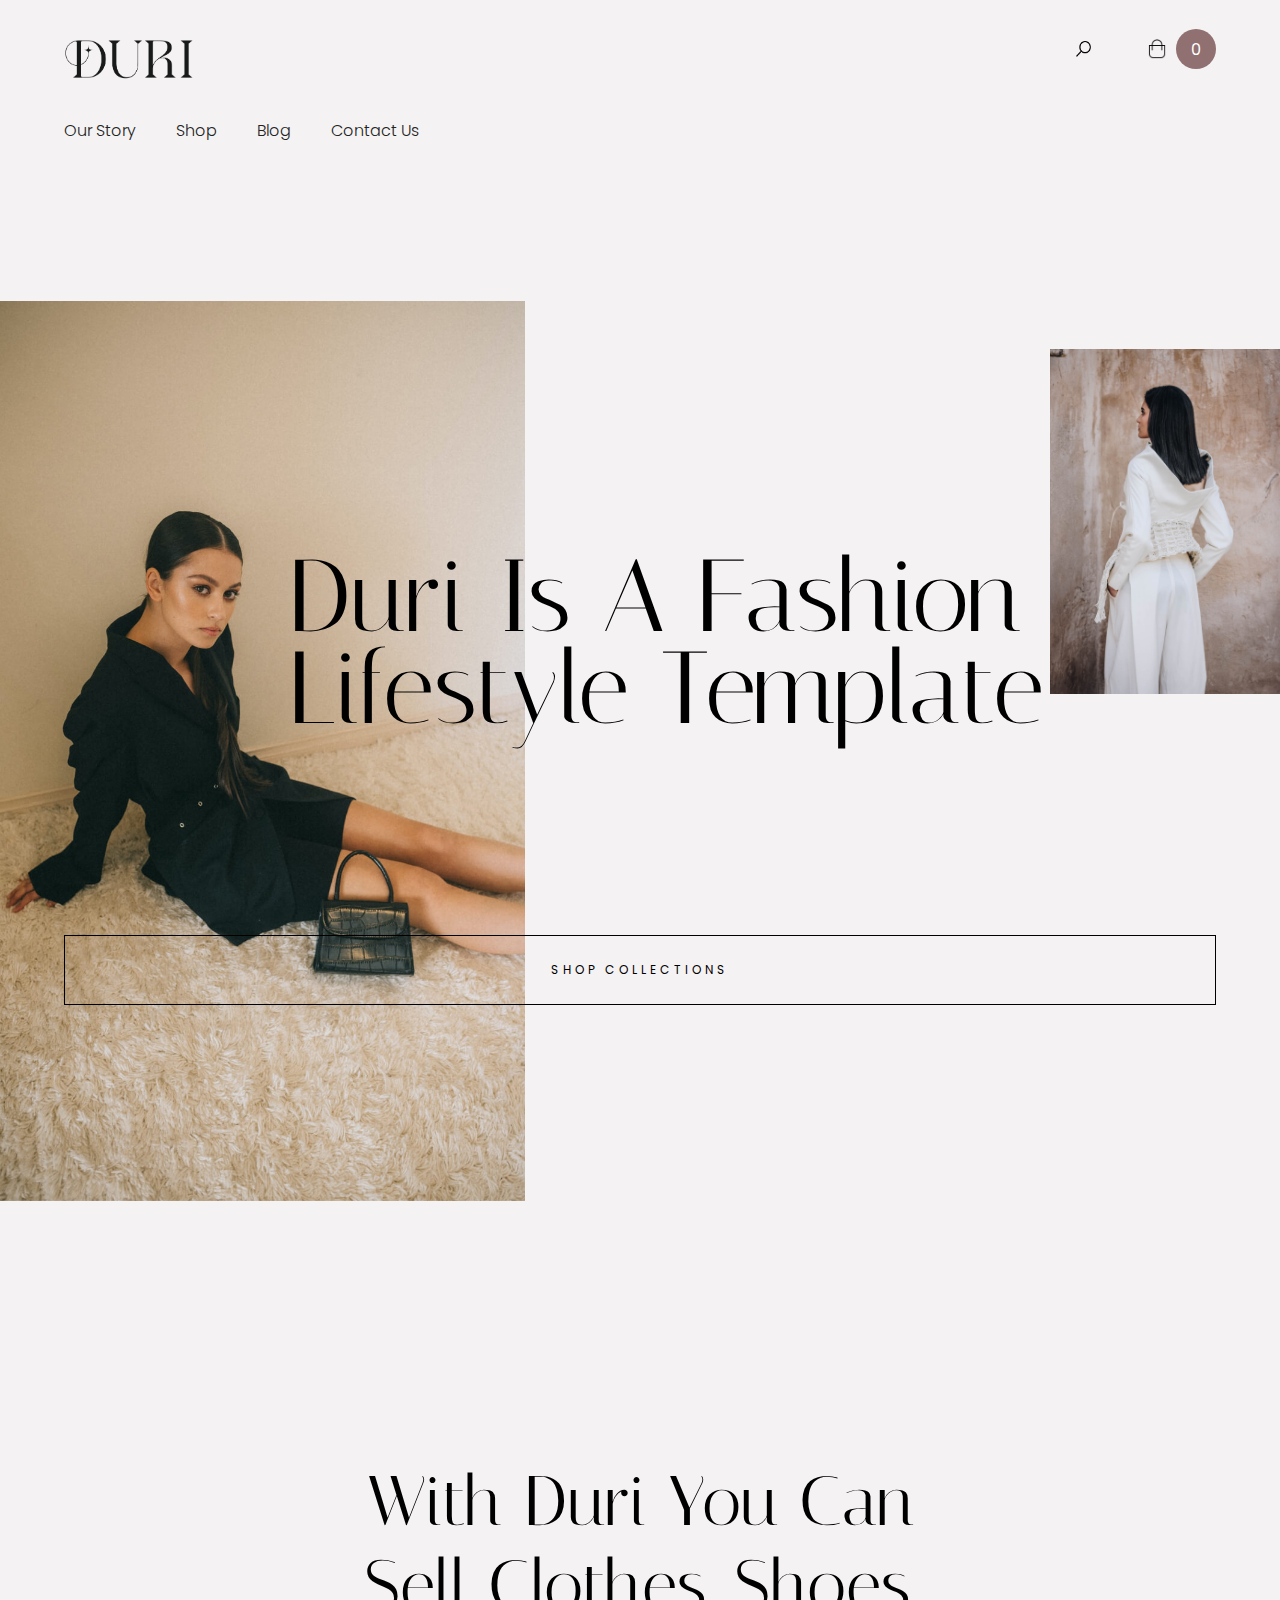
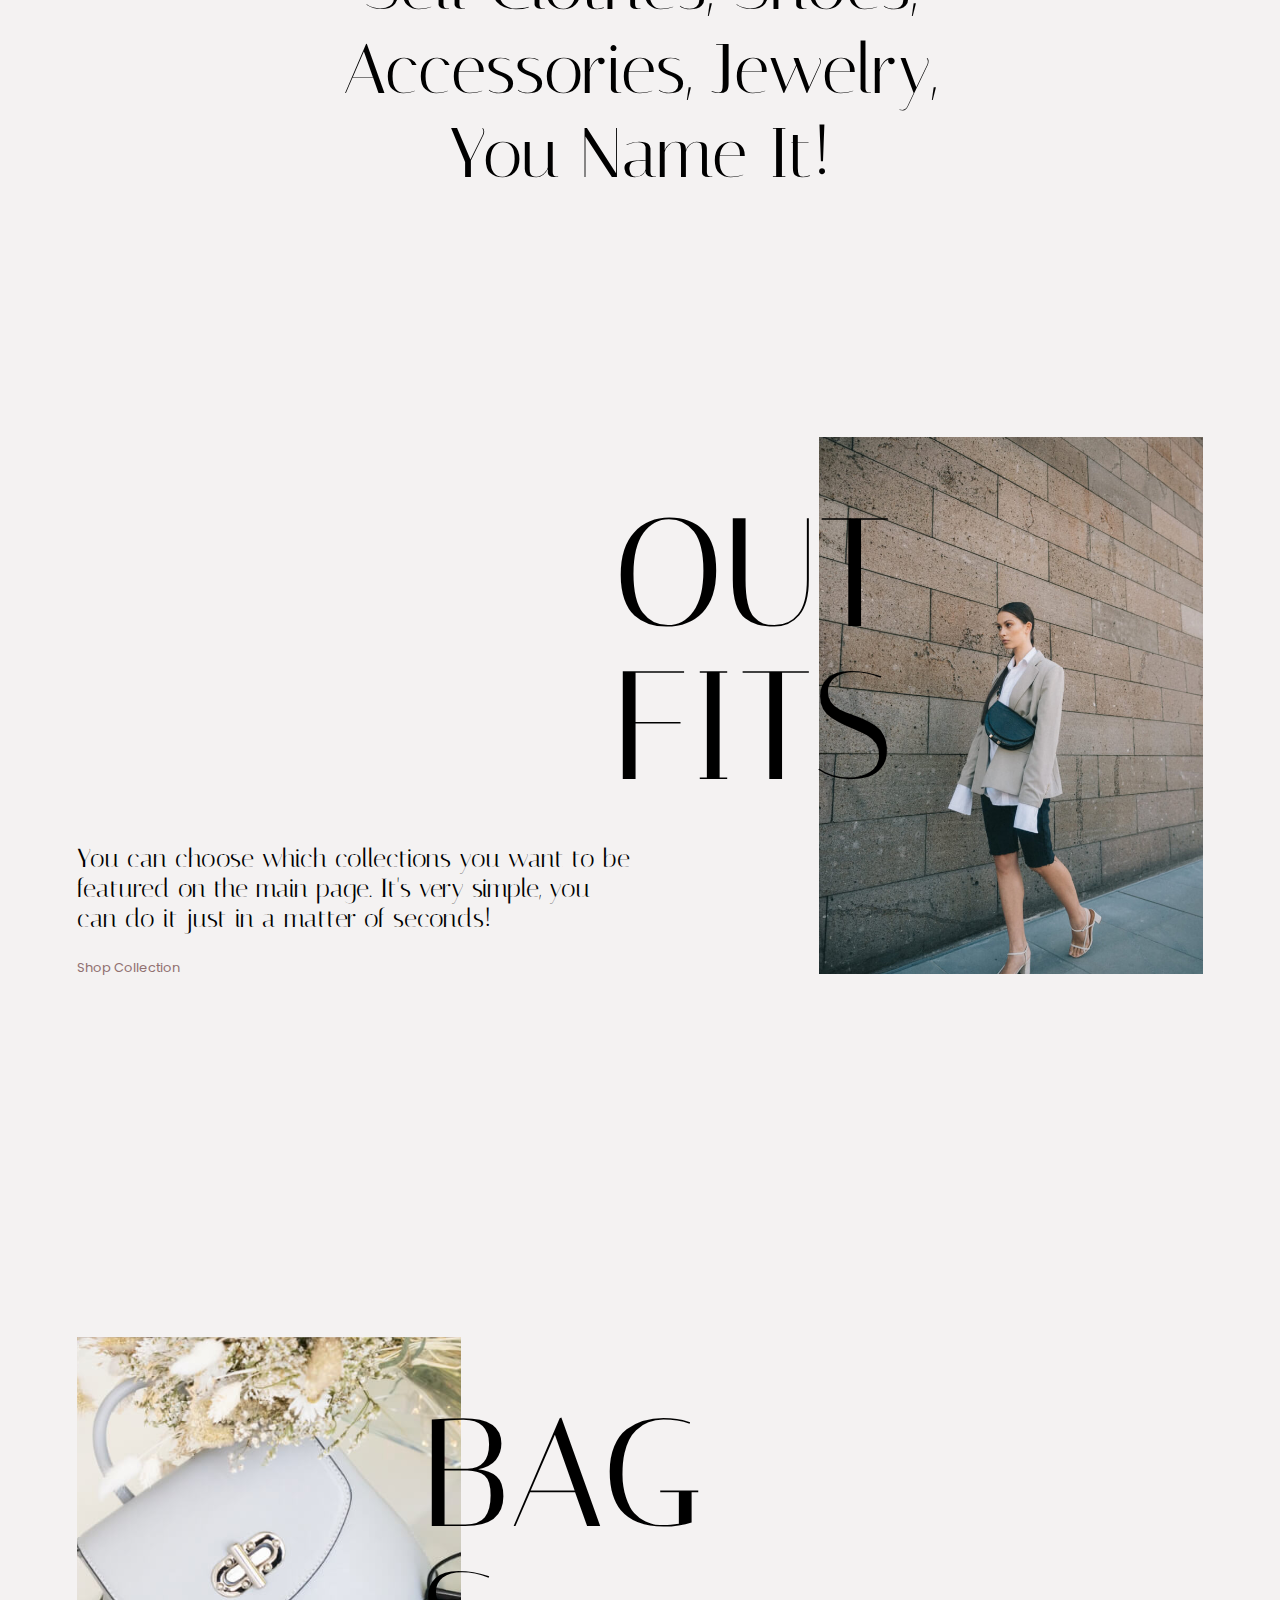
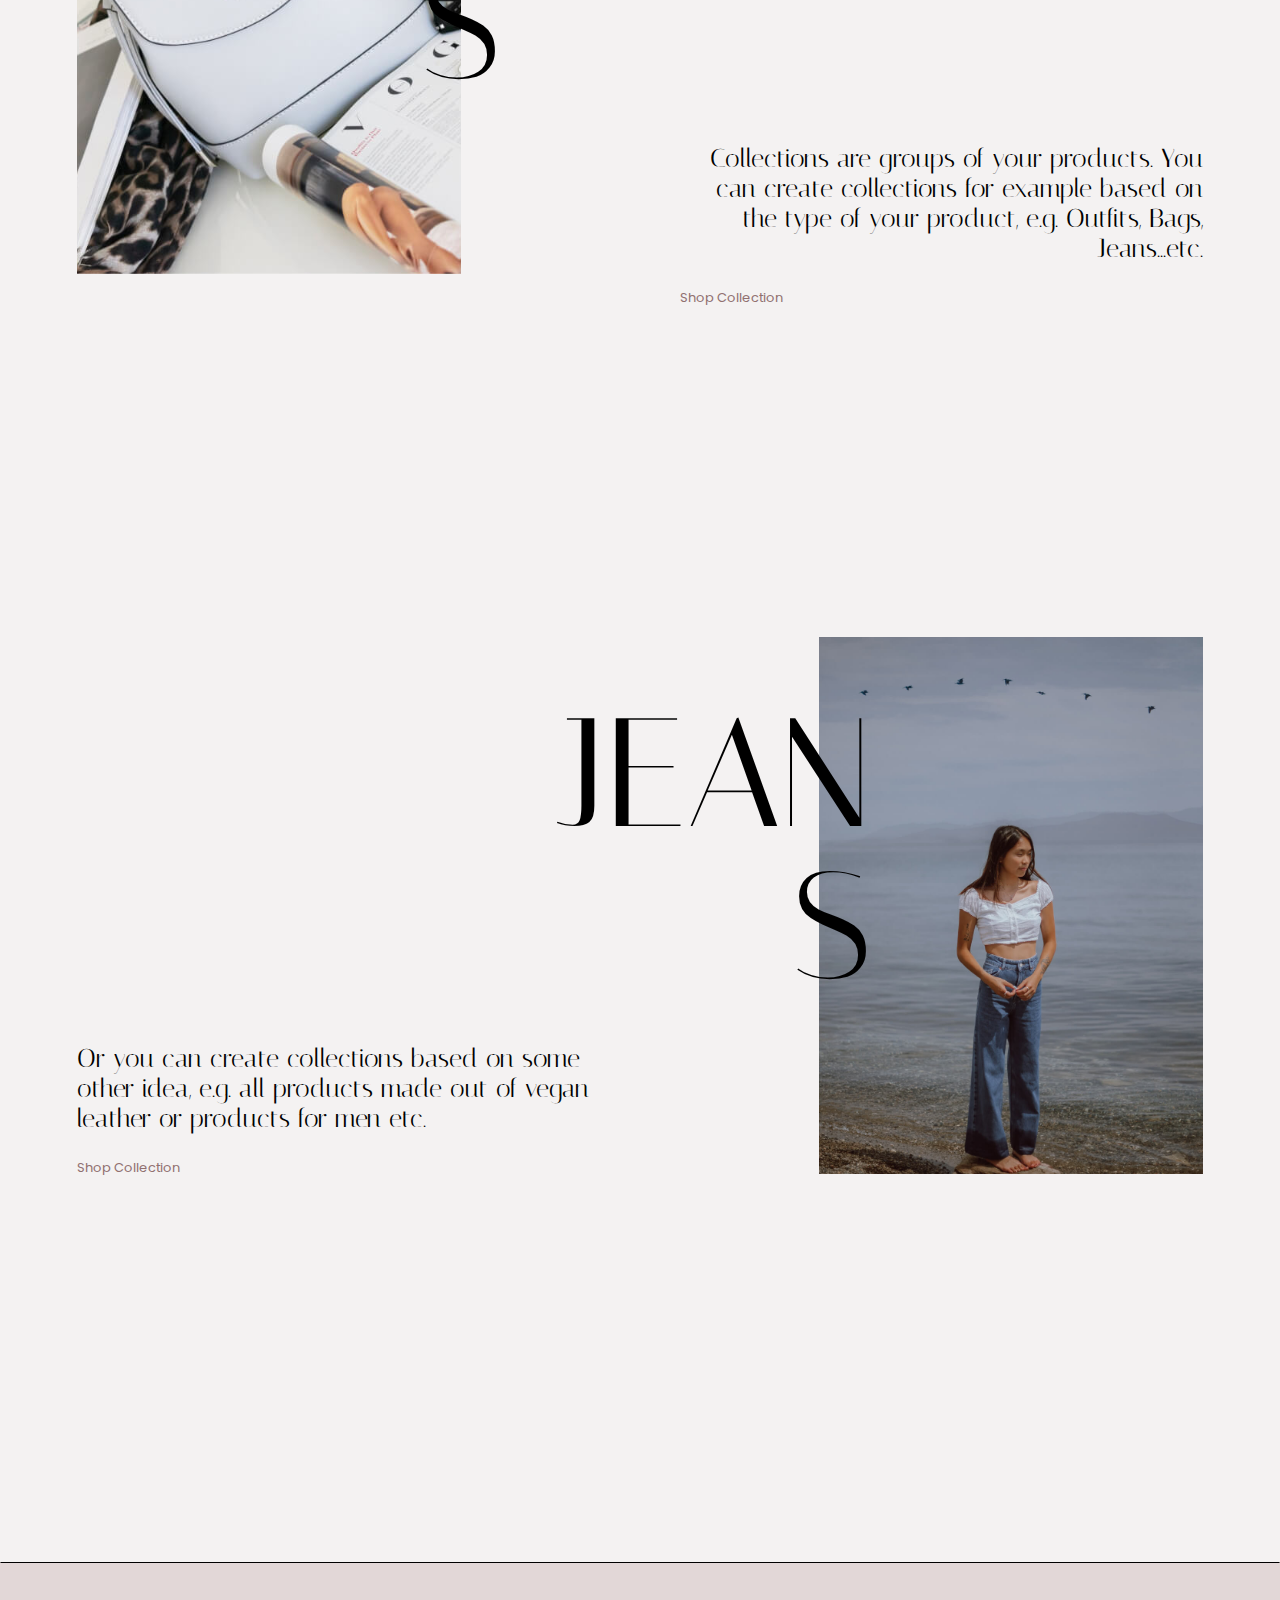
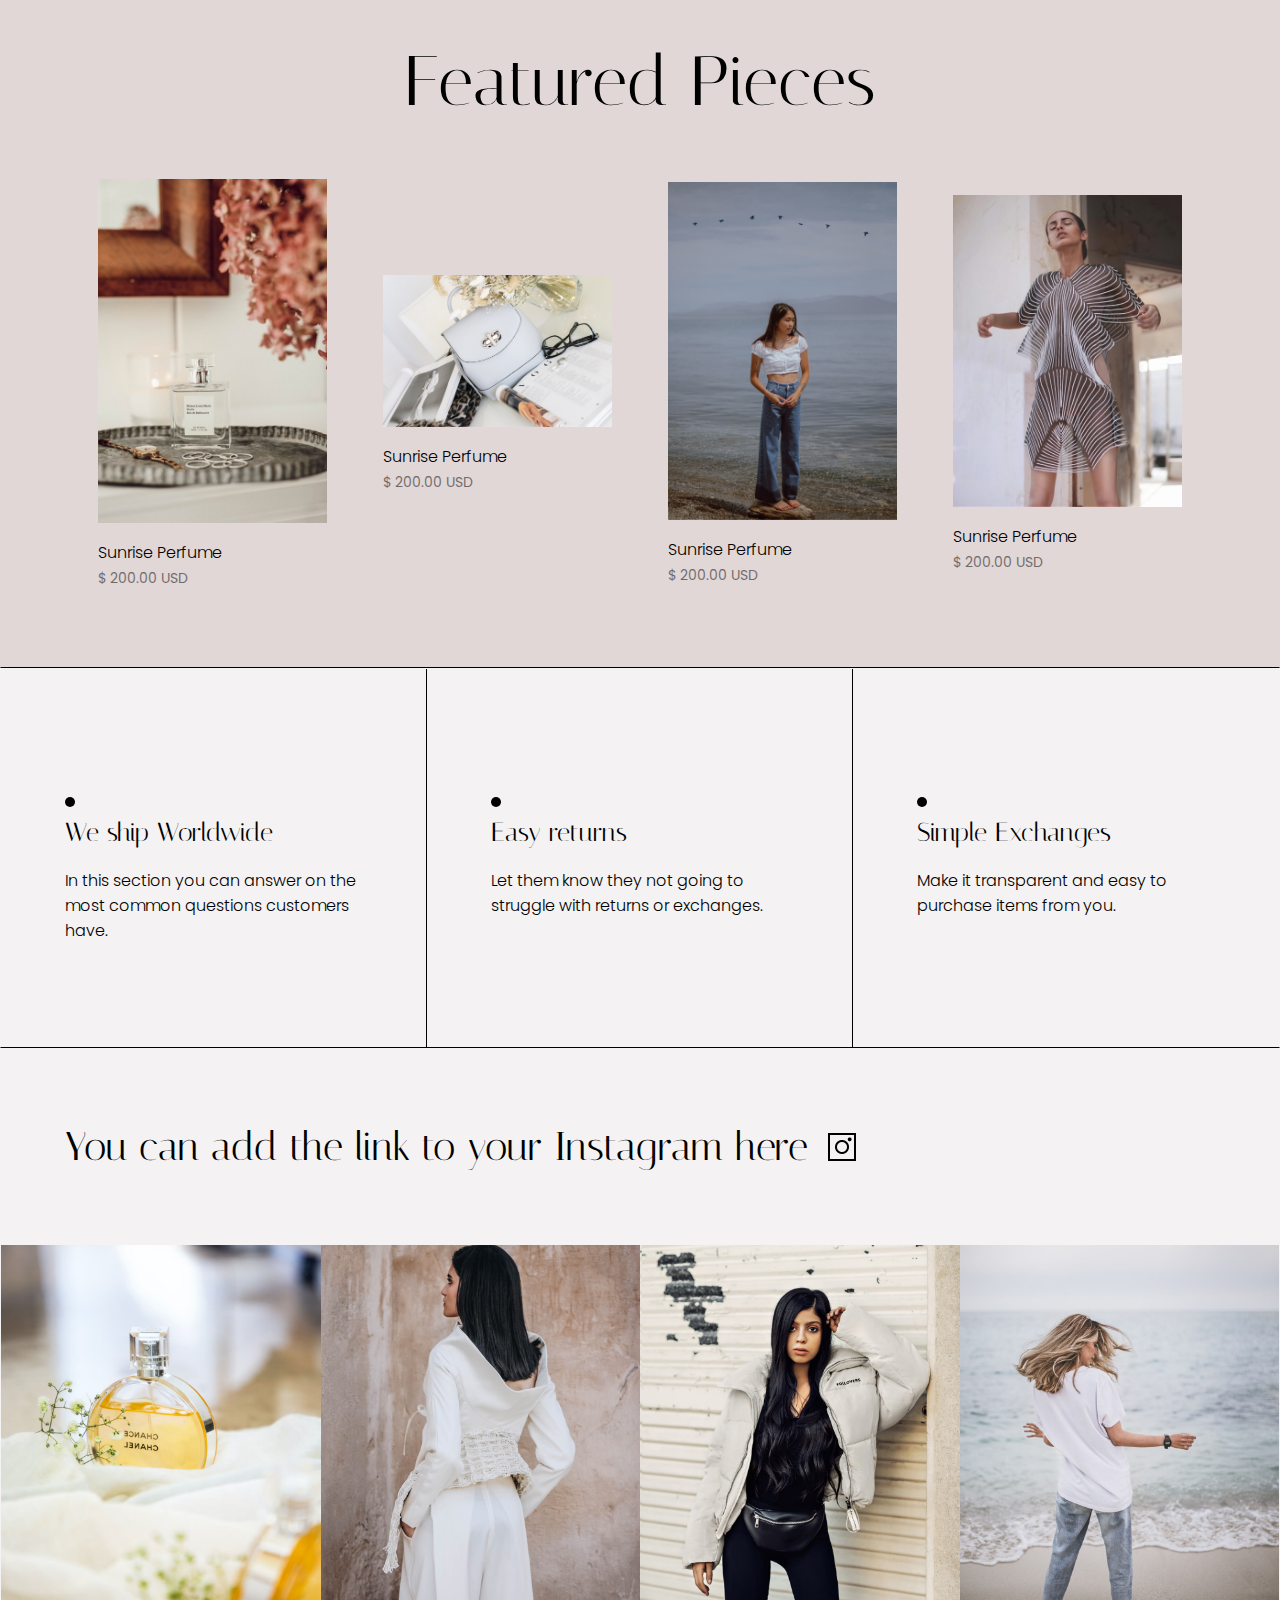
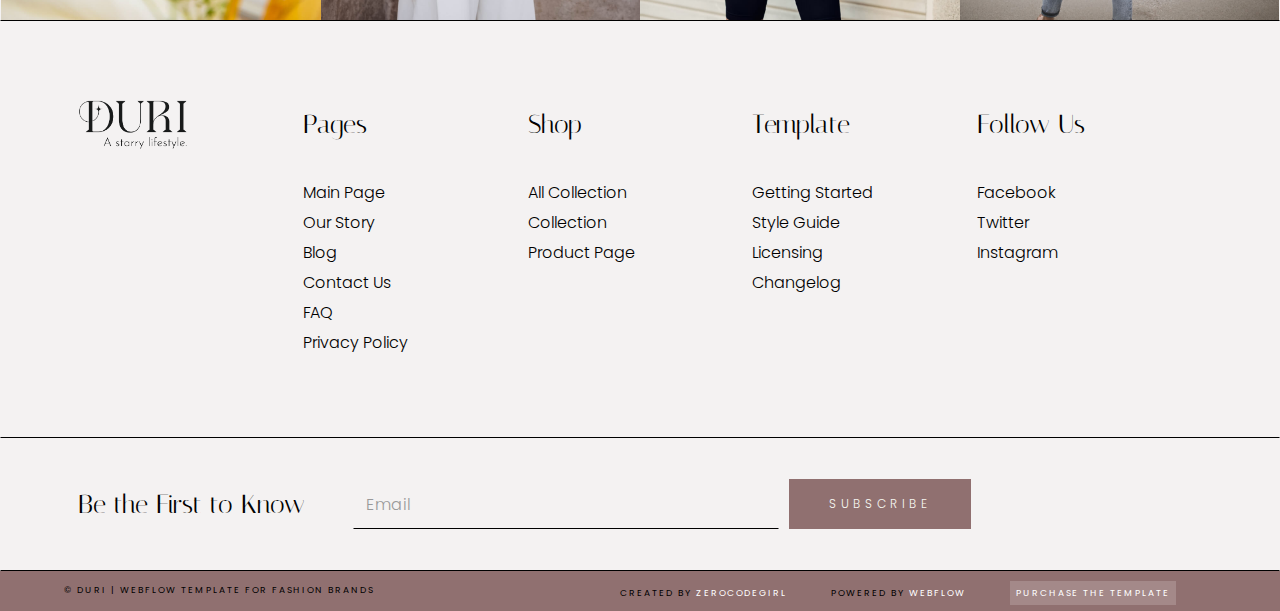
==== commit 86bba094: "Last logo update" ====
--- a/index.html
+++ b/index.html
@@ -122,7 +122,7 @@
             <div class="hero__content--title">
               <div class="hero__title-wrap">
                 <h2 class="hero__title">
-                  Framy Is A Fashion Lifestyle Template
+                  Duri Is A Fashion Lifestyle Template
                 </h2>
               </div>
             </div>
@@ -138,7 +138,7 @@
         <div class="sell-container">
           <div class="sell__title--wrap">
             <h2 class="sell__title">
-              With Framy you can sell clothes, shoes, accessories, jewelry, you
+              With Duri you can sell clothes, shoes, accessories, jewelry, you
               name it!
             </h2>
           </div>
@@ -359,7 +359,7 @@
           <div class="megamenus__wrap">
             <div class="megamenus__logo">
               <img
-                src="./assets/image/Framy_Logo.png"
+                src="./assets/image/Duri-logo1.png"
                 alt="Logo"
                 class="megamenus__logo-img"
               />
@@ -418,7 +418,7 @@
       <div class="footer__main">
         <div class="footer__copyright">
           <p class="footer__copyright-text">
-            &copy; FRAMY | WEBFLOW TEMPLATE FOR FASHION BRANDS
+            &copy; Duri | WEBFLOW TEMPLATE FOR FASHION BRANDS
           </p>
         </div>
         <div class="footer__main-list">
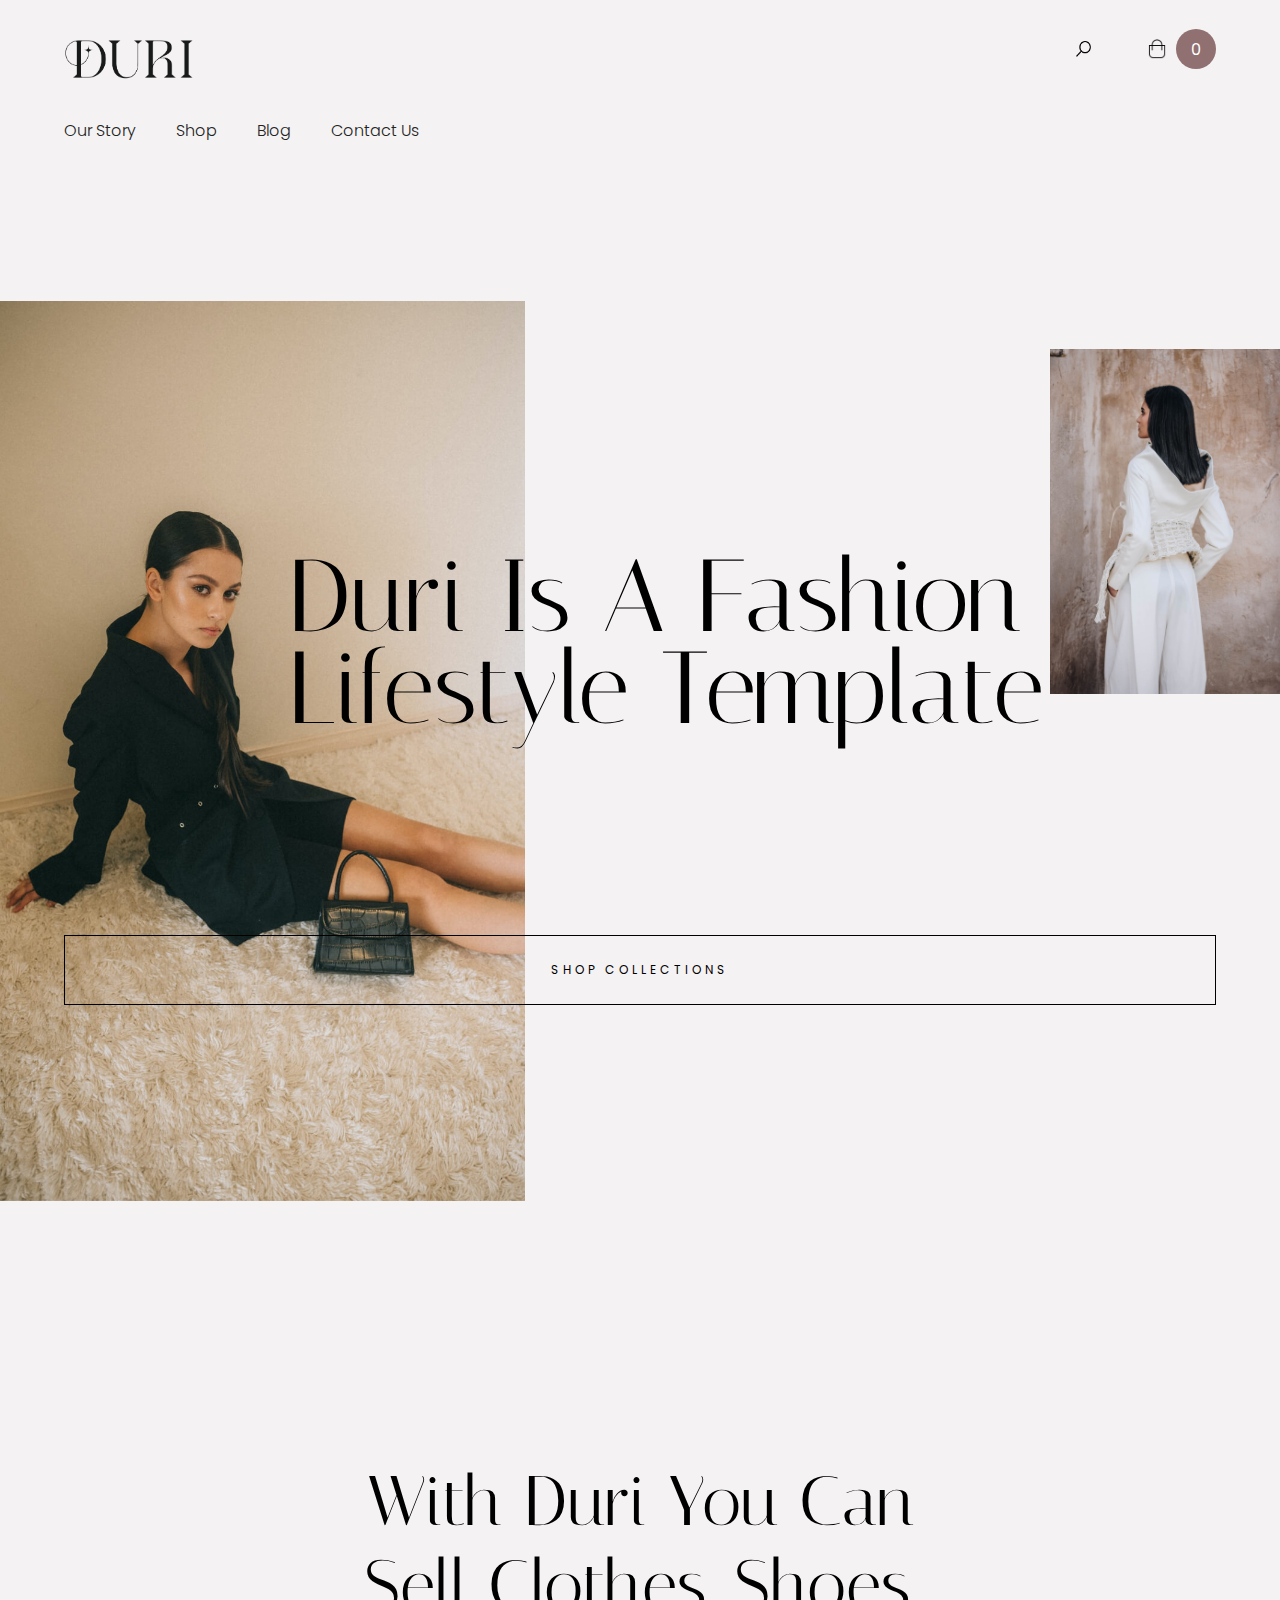
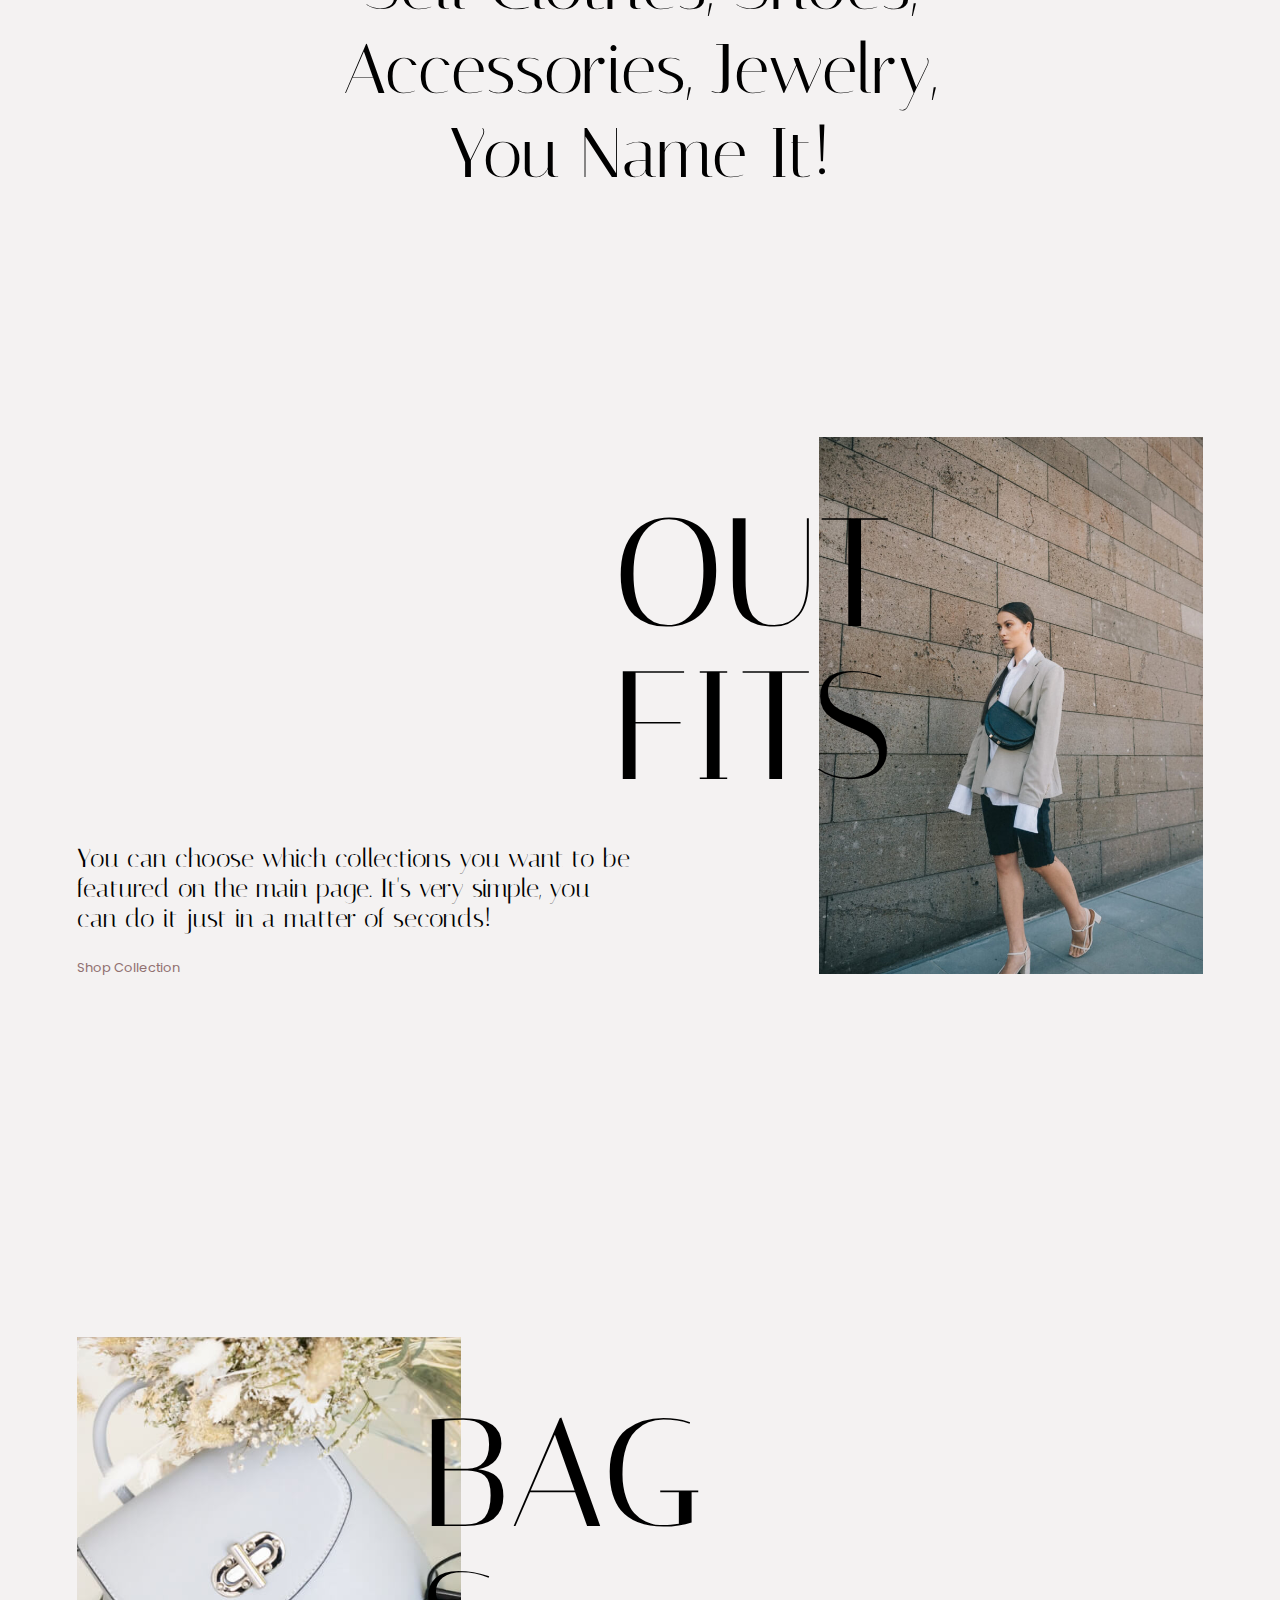
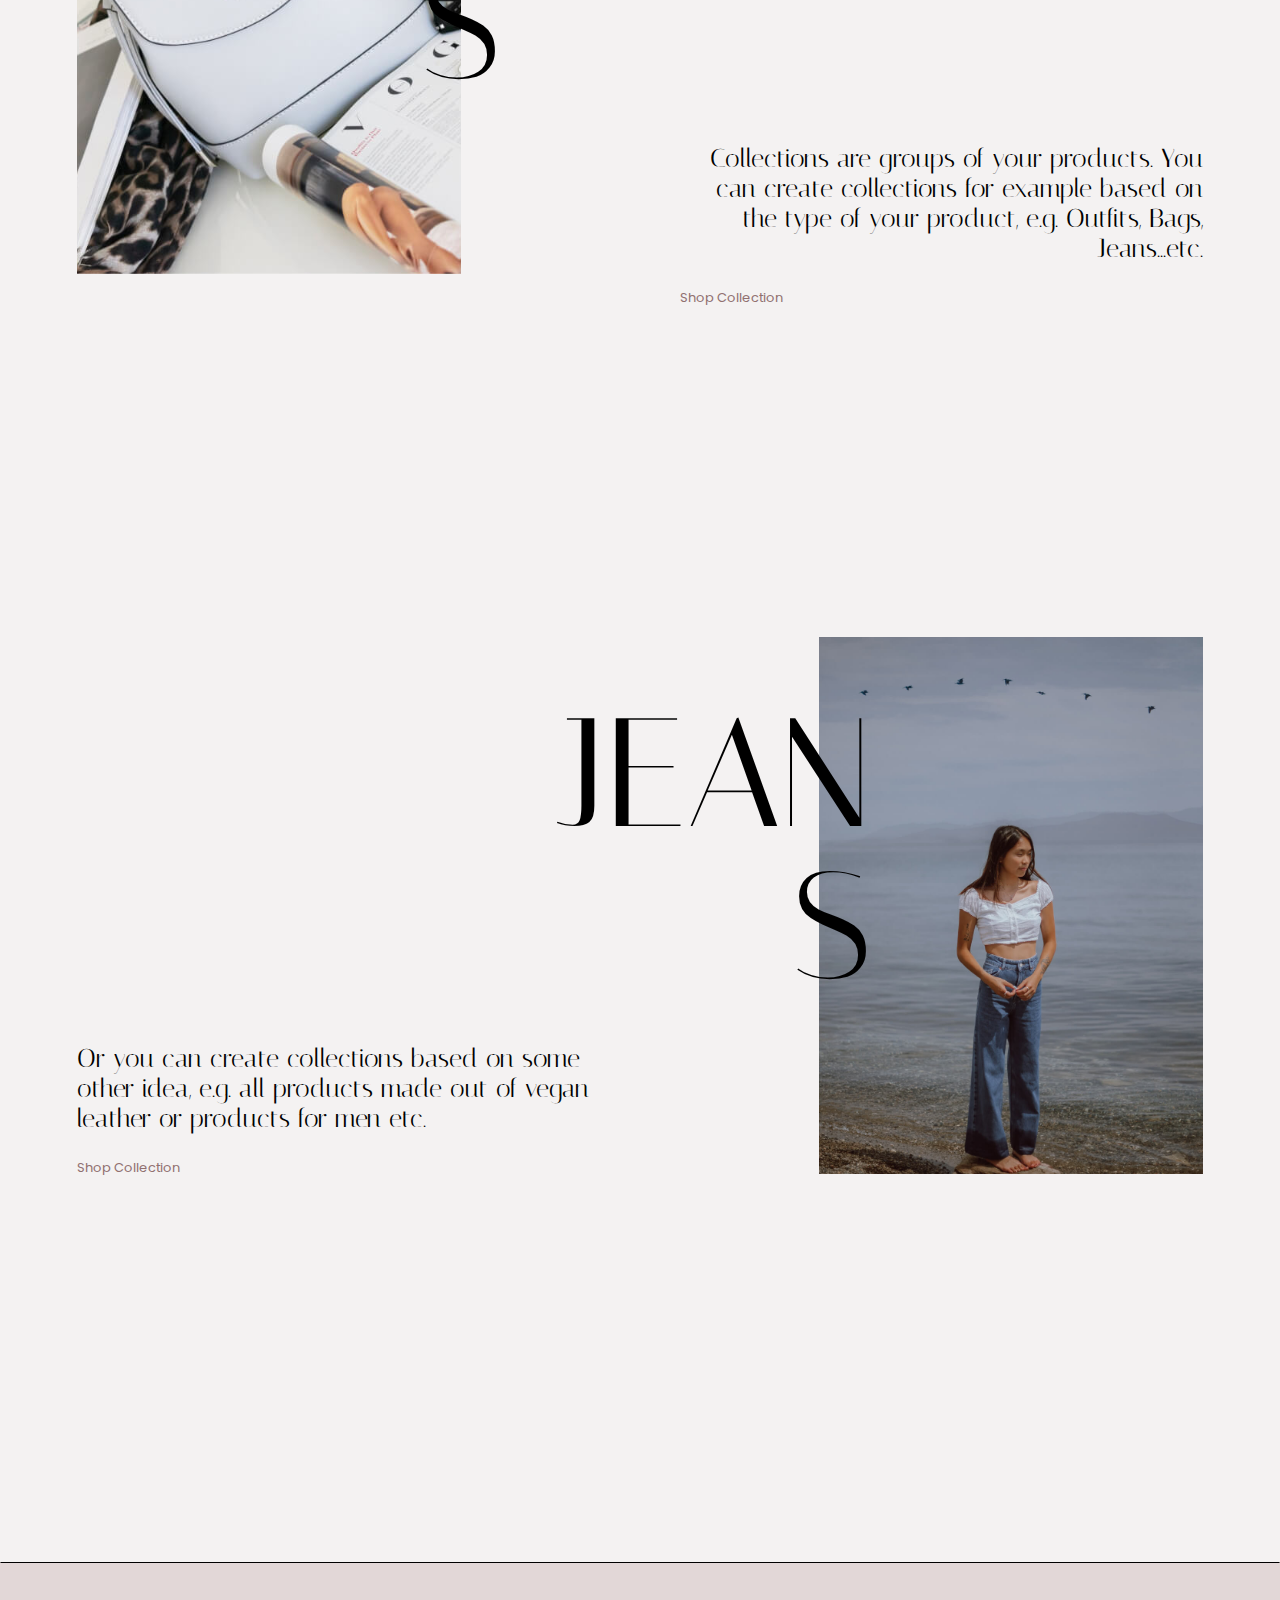
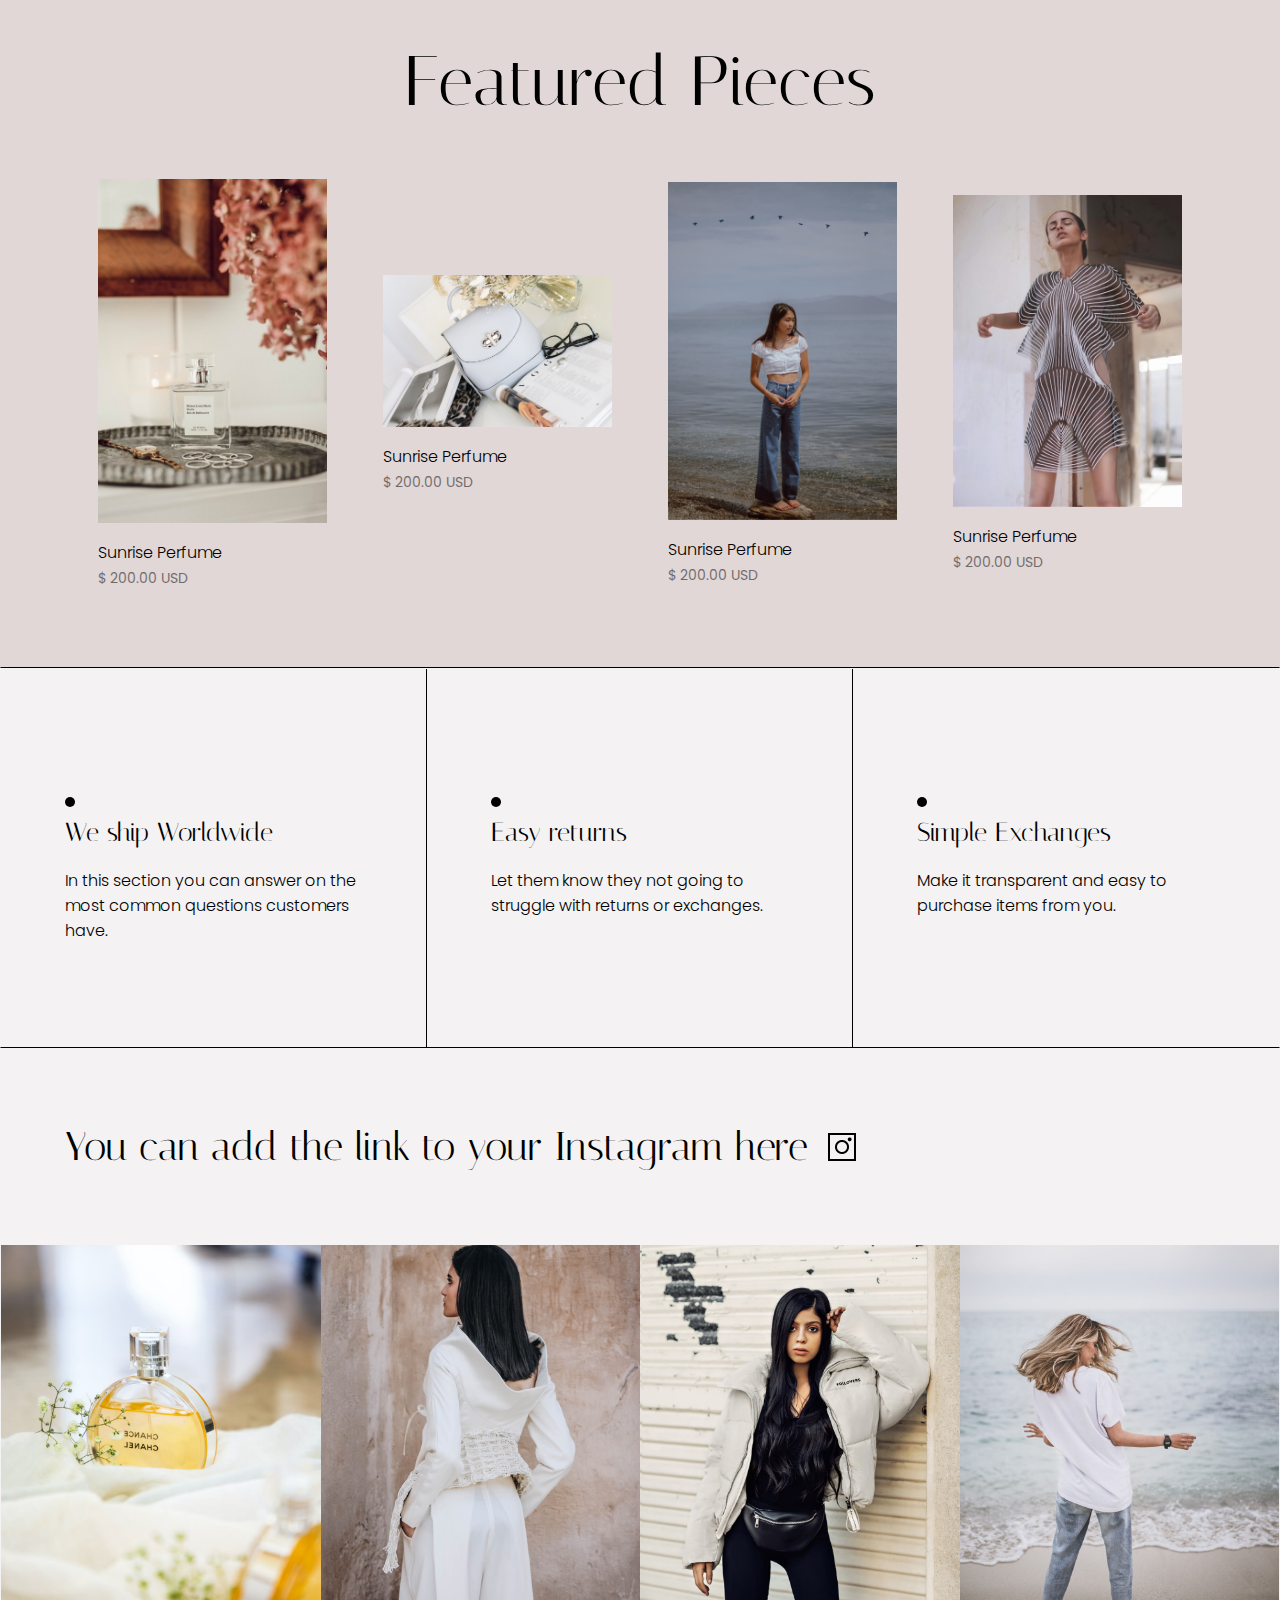
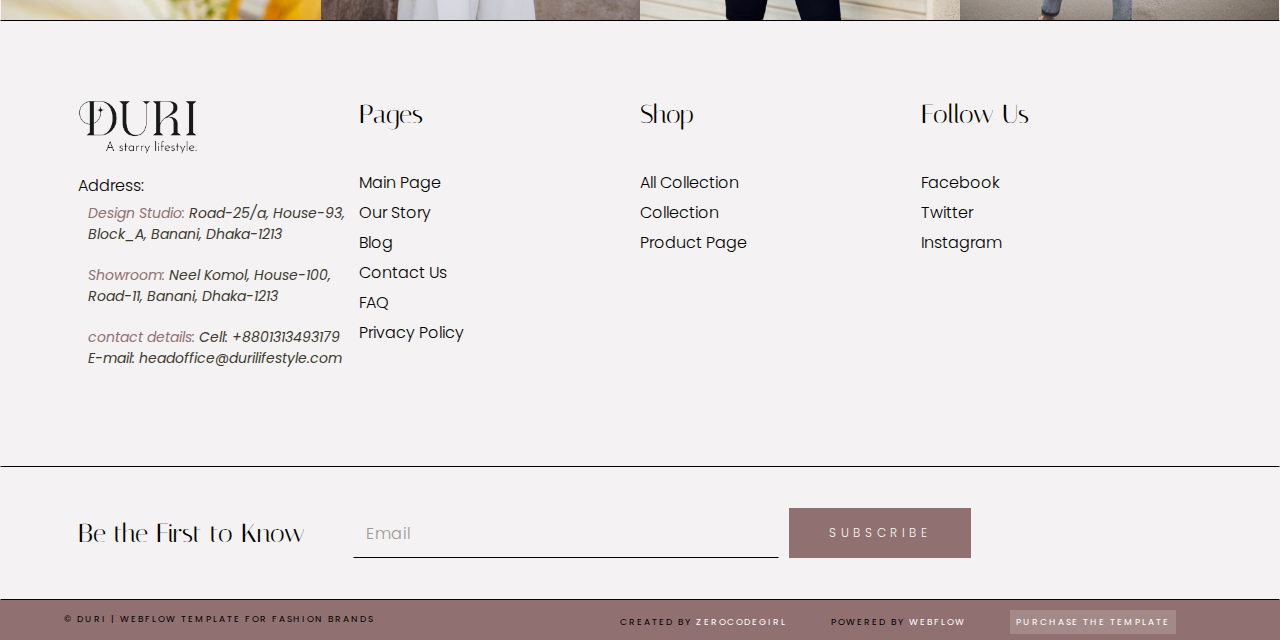
==== commit 2cefb15e: "Address added done" ====
--- a/index.html
+++ b/index.html
@@ -8,9 +8,9 @@
 
     <!--=-= Change Theme Color =-=-->
     <meta name="theme-color" content="#9d4edd" />
-    
+
     <!--=-= Favicon =-=-->
-    <link rel="icon" href="./assets/image/favicon.ico" type="image/png">
+    <link rel="icon" href="./assets/image/favicon.ico" type="image/png" />
 
     <!--=-= Connect Box Icon =--=-->
     <link
@@ -35,7 +35,11 @@
       </a>
       <nav class="nav">
         <div class="nav__logo--alt">
-          <img class="nav__logo-alt" src="./assets/image/Duri-logo2.png" alt="Logo">
+          <img
+            class="nav__logo-alt"
+            src="./assets/image/Duri-logo2.png"
+            alt="Logo"
+          />
         </div>
         <div class="nav__menu" id="nav-menu">
           <ul class="nav__list">
@@ -76,9 +80,9 @@
                 />
               </div>
             </li>
-          </ul>          
-        </div>
-      </nav>      
+          </ul>
+        </div>
+      </nav>
 
       <div class="cart" id="cart">
         <div class="cart__search">
@@ -103,10 +107,12 @@
           />
           <div class="cart__count">0</div>
           <div class="toggle-btn">
-            <button class="toggleBtn"><i class='bx bx-menu toggle__icon'></i></button>
-          </div>
-        </div>
-      </div>      
+            <button class="toggleBtn">
+              <i class="bx bx-menu toggle__icon"></i>
+            </button>
+          </div>
+        </div>
+      </div>
     </header>
 
     <!-- =-= Main =-= -->
@@ -363,6 +369,20 @@
                 alt="Logo"
                 class="megamenus__logo-img"
               />
+              <div class="megamenu__list">
+                <a href="#" class="megamenu__link">Address: </a>
+                <p>
+                  <span>Design Studio:</span> Road-25/a, House-93, Block_A,
+                  Banani, Dhaka-1213
+                </p>
+                <p>
+                  <span>Showroom: </span> Neel Komol, House-100, <br />
+                  Road-11, Banani, Dhaka-1213
+                </p>
+                <p>
+                  <span>contact details:</span> Cell: +8801313493179 <br /> E-mail: headoffice@durilifestyle.com
+                </p>
+              </div>
             </div>
             <div class="megamenu">
               <h3 class="megamenu__title">Pages</h3>
@@ -384,15 +404,6 @@
               </div>
             </div>
             <div class="megamenu">
-              <h3 class="megamenu__title">Template</h3>
-              <div class="megamenu__list">
-                <a href="#" class="megamenu__link">Getting Started</a>
-                <a href="#" class="megamenu__link">Style Guide</a>
-                <a href="#" class="megamenu__link">Licensing</a>
-                <a href="#" class="megamenu__link">Changelog</a>
-              </div>
-            </div>
-            <div class="megamenu">
               <h3 class="megamenu__title">Follow Us</h3>
               <div class="megamenu__list">
                 <a href="#" class="megamenu__link">Facebook</a>
@@ -422,9 +433,15 @@
           </p>
         </div>
         <div class="footer__main-list">
-          <a href="#" class="footer__main-list-item">Created By <span>ZeroCodeGirl</span></a>
-          <a href="#" class="footer__main-list-item">Powered By <span>Webflow</span></a>
-          <a href="#" class="footer__main-list-item btn">Purchase The Template</a>
+          <a href="#" class="footer__main-list-item"
+            >Created By <span>ZeroCodeGirl</span></a
+          >
+          <a href="#" class="footer__main-list-item"
+            >Powered By <span>Webflow</span></a
+          >
+          <a href="#" class="footer__main-list-item btn"
+            >Purchase The Template</a
+          >
         </div>
       </div>
     </footer>
--- a/assets/css/style.css
+++ b/assets/css/style.css
@@ -654,15 +654,31 @@
 
 .megamenus__wrap {
   display: grid;
-  grid-template-columns: repeat(5, 1fr);
+  grid-template-columns: repeat(4, 1fr);
 }
 
 .megamenus__logo {
-  width: 110px;
+  width: 100%;
+}
+
+.megamenus__logo-img {
+  width: 120px;
+  margin-bottom: 12px;
+}
+
+.megamenu__list p {
+  display: block;
+  padding: 0 10px 20px;
+  font-style: italic;
+  font-size: 14px;
+  color: #3d3a31;
+}
+
+.megamenu__list p span {
+  color: #907070;
 }
 
 .megamenu__title {
-  margin-top: 10px;
   margin-bottom: 10px;
   font-family: Italiana, sans-serif;
   font-size: 26px;
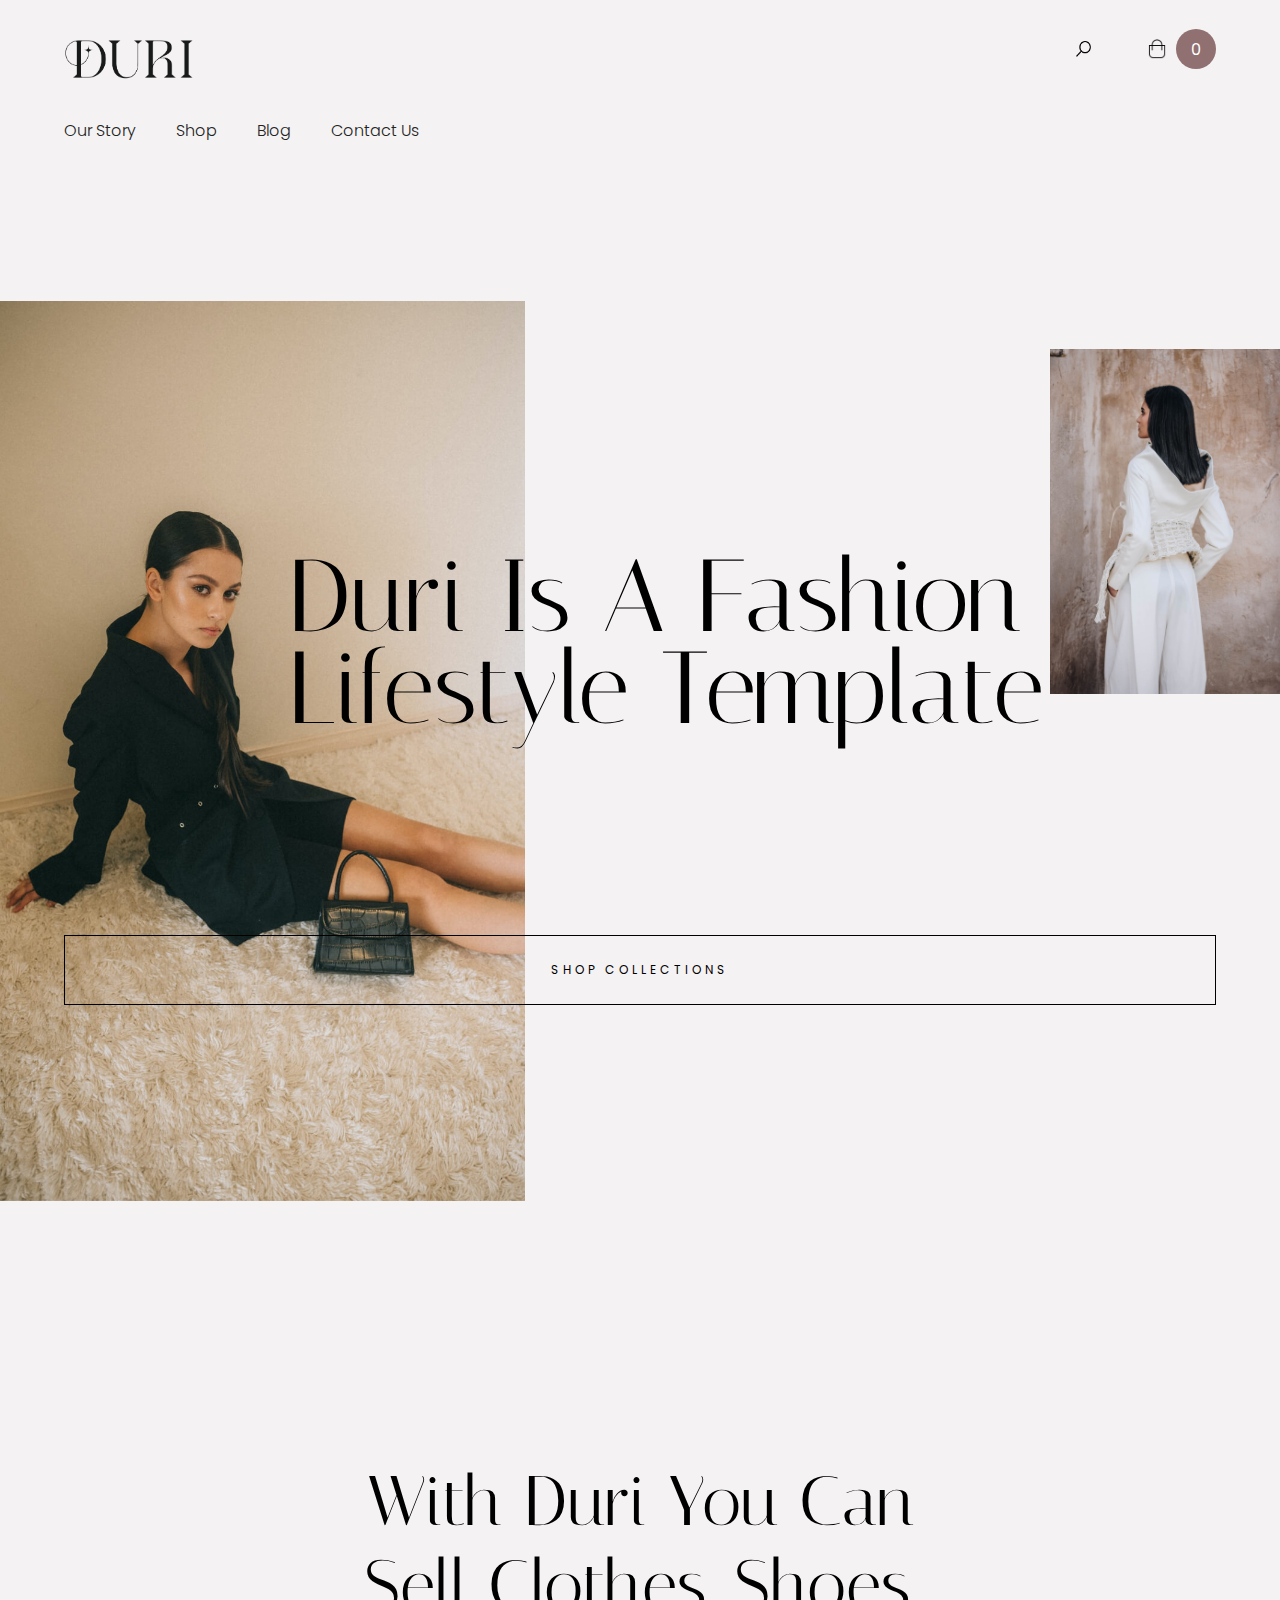
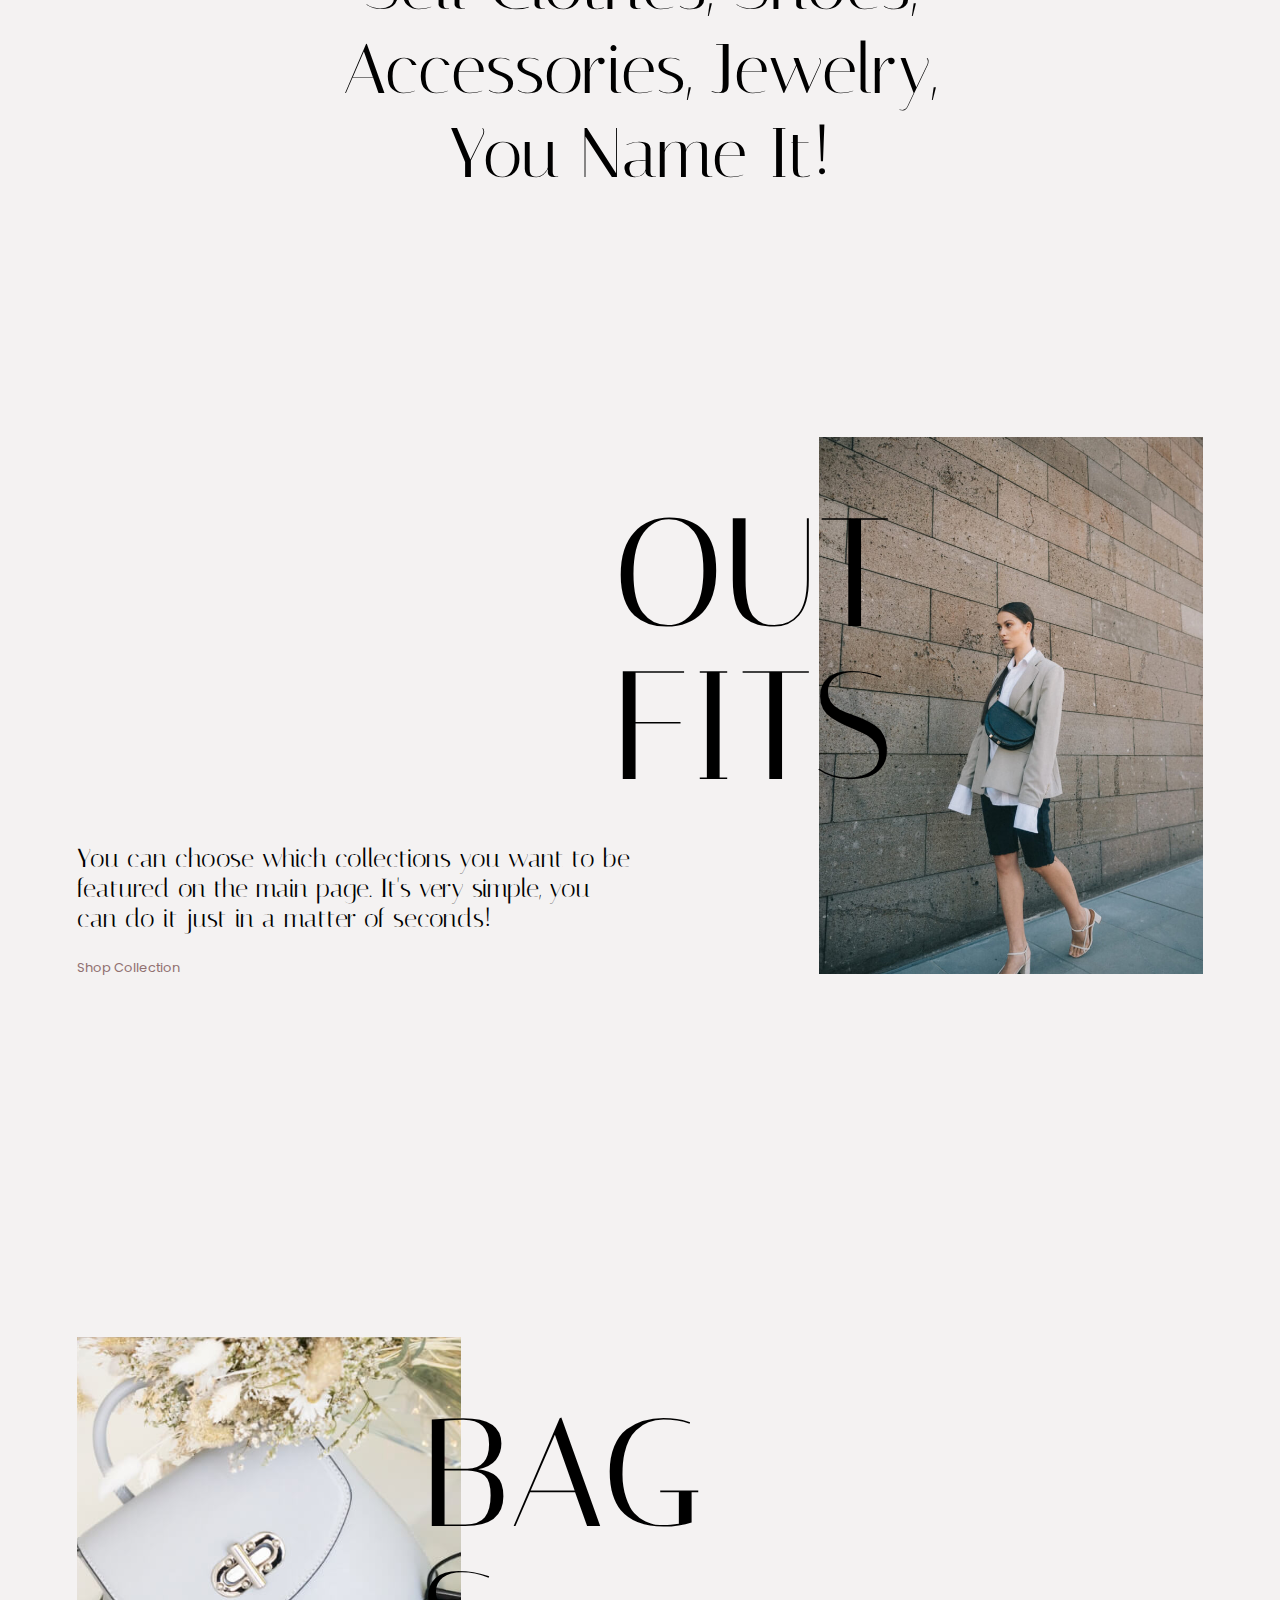
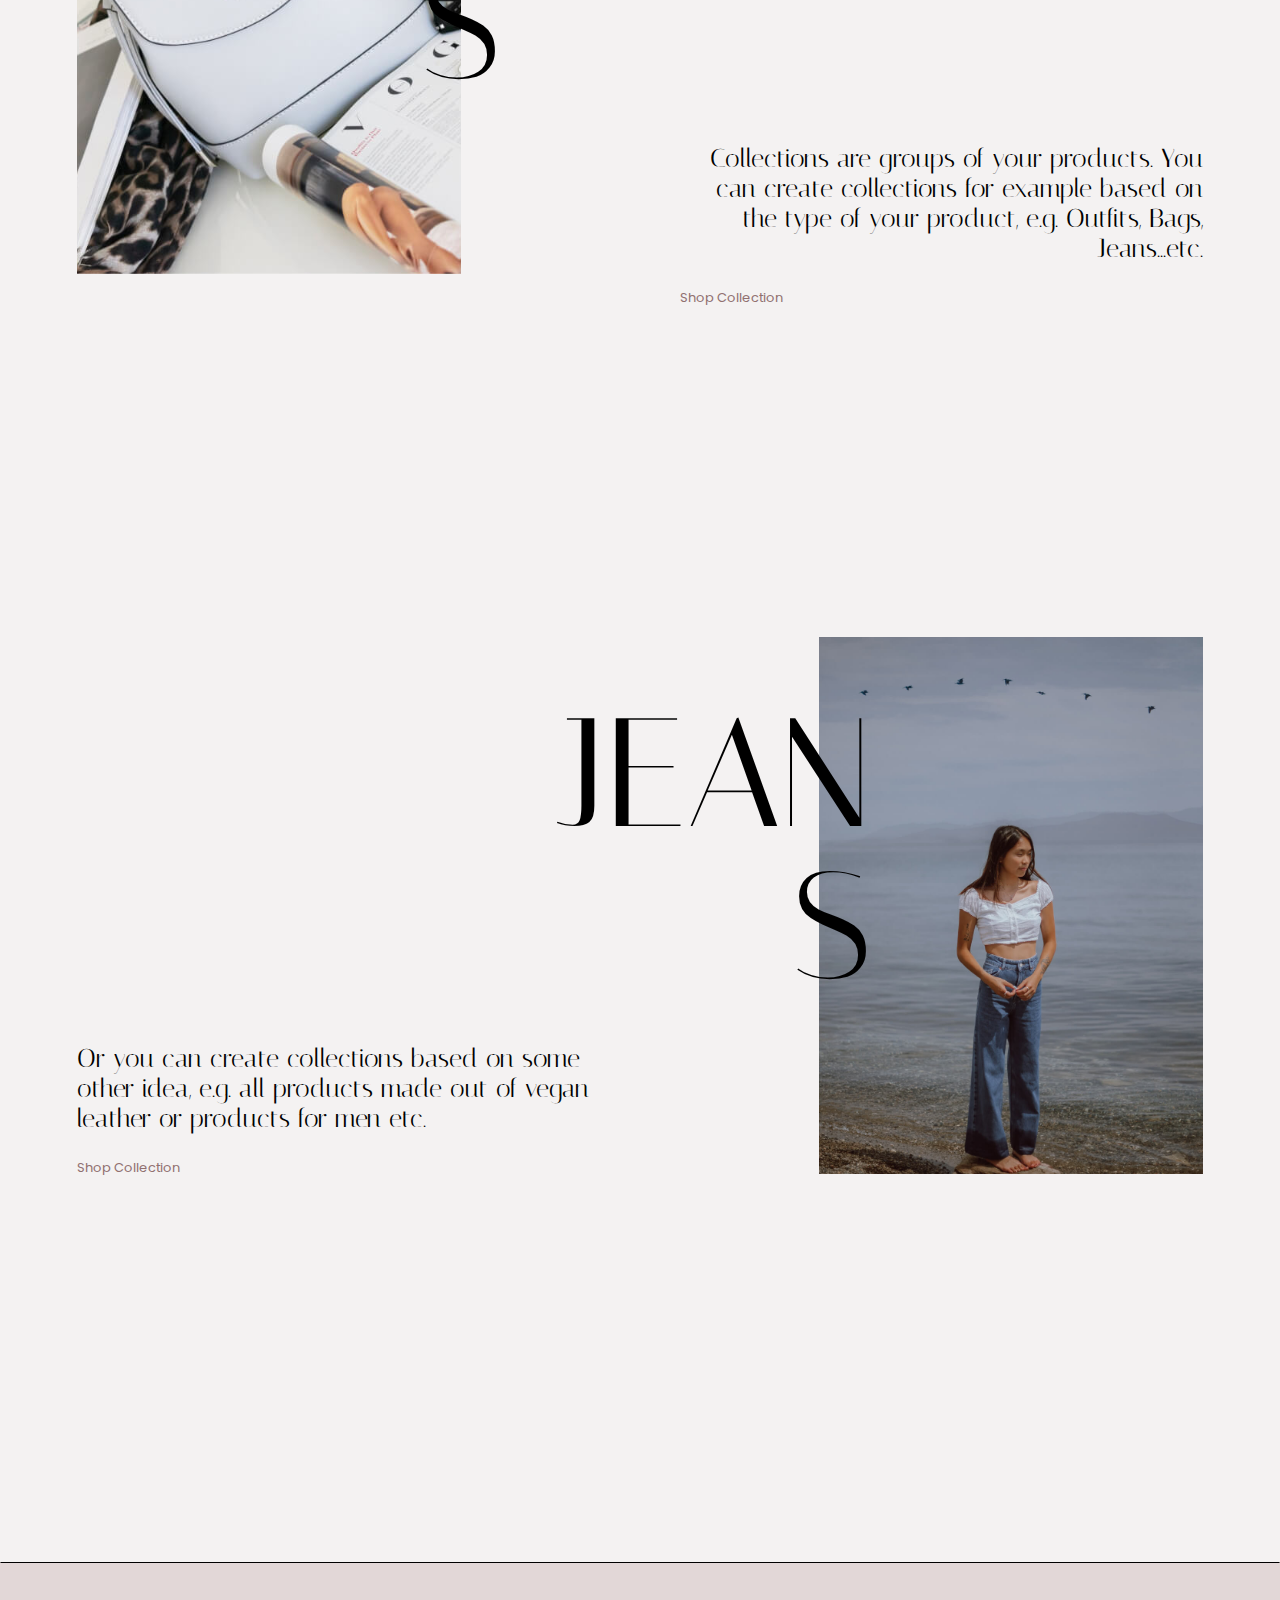
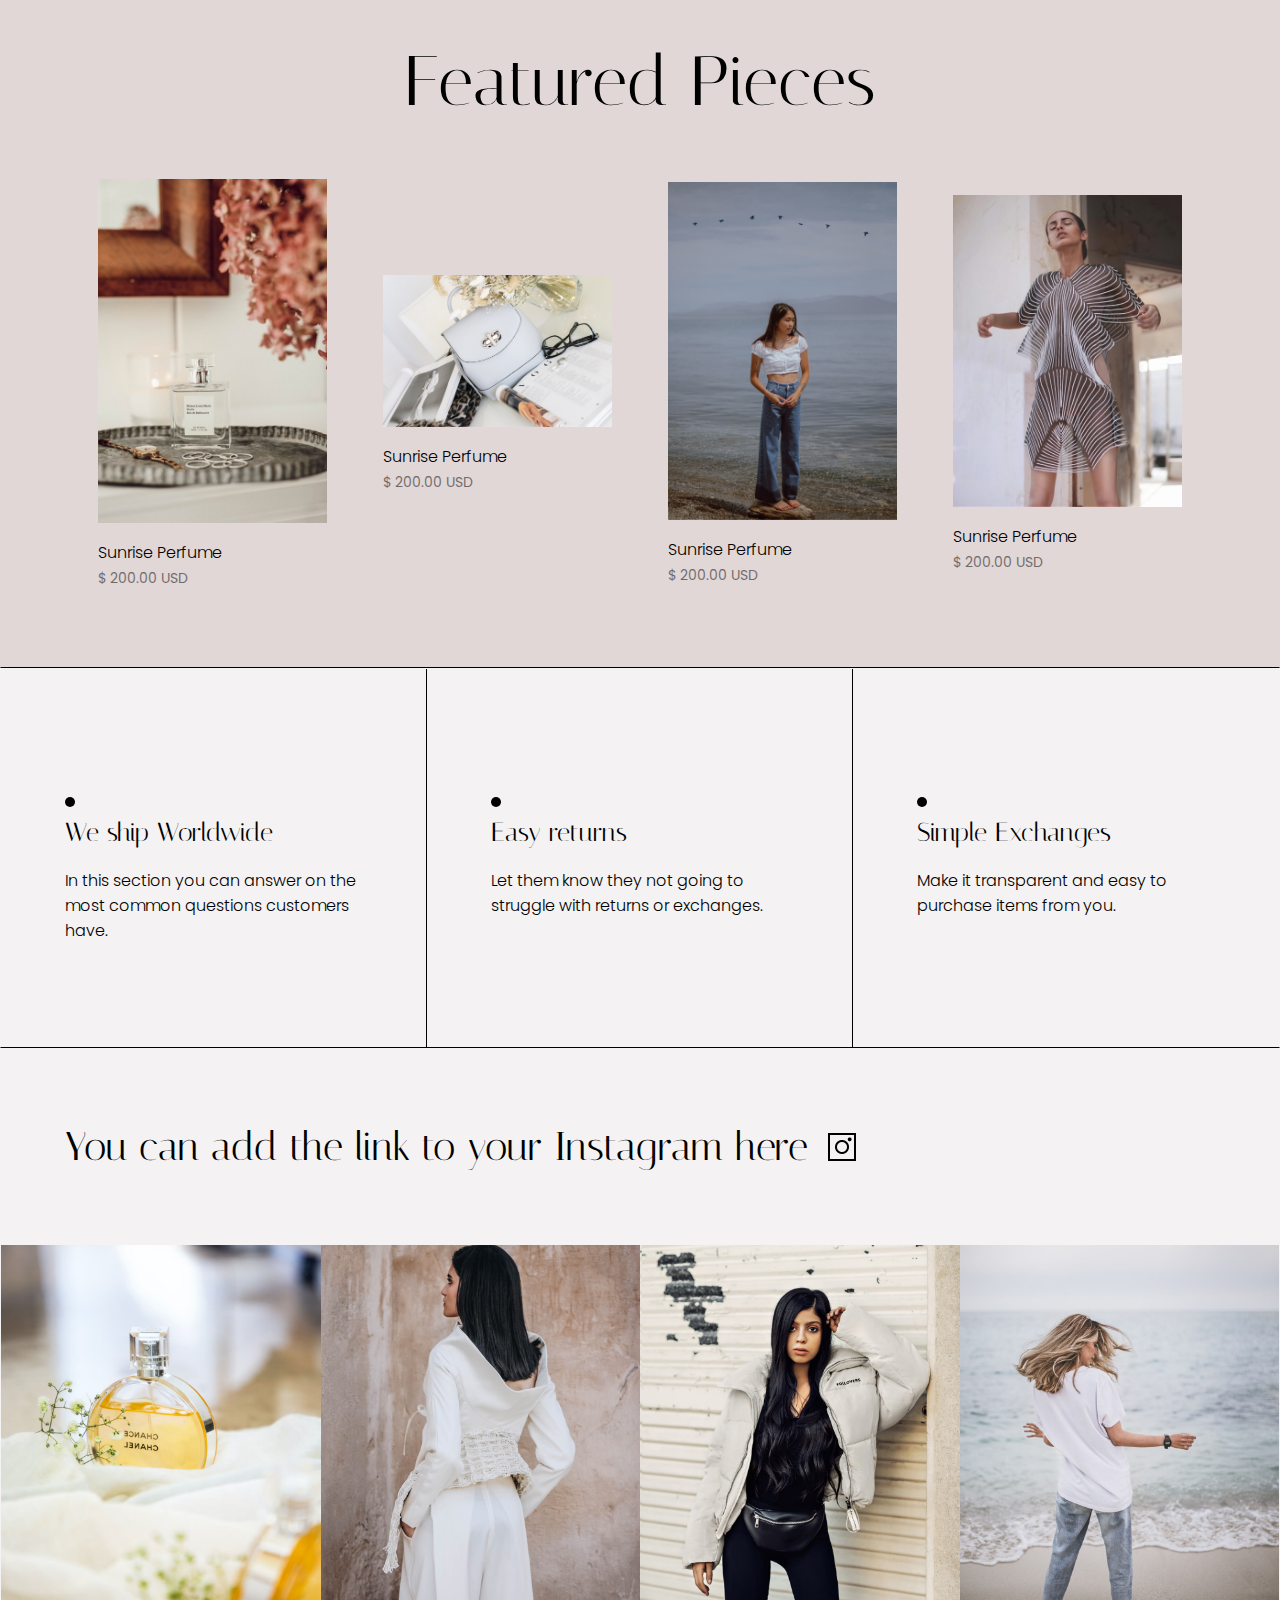
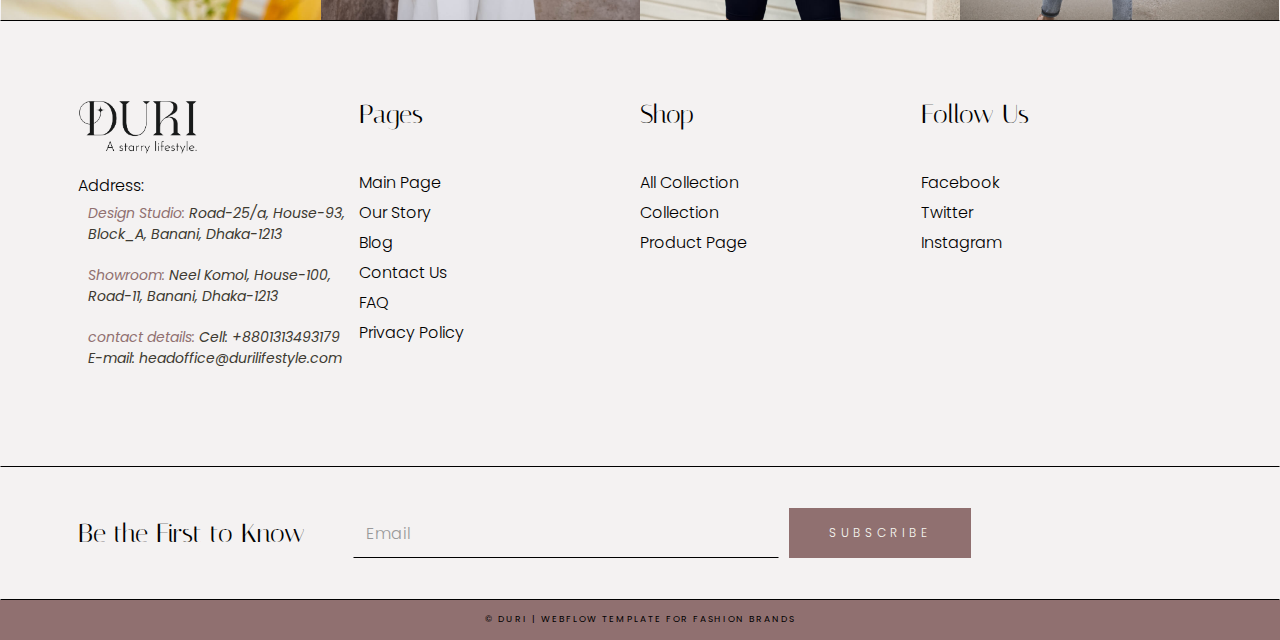
==== commit a1d25d66: "Footer small update" ====
--- a/index.html
+++ b/index.html
@@ -432,7 +432,7 @@
             &copy; Duri | WEBFLOW TEMPLATE FOR FASHION BRANDS
           </p>
         </div>
-        <div class="footer__main-list">
+        <!-- <div class="footer__main-list">
           <a href="#" class="footer__main-list-item"
             >Created By <span>ZeroCodeGirl</span></a
           >
@@ -442,7 +442,7 @@
           <a href="#" class="footer__main-list-item btn"
             >Purchase The Template</a
           >
-        </div>
+        </div> -->
       </div>
     </footer>
 
--- a/assets/css/style.css
+++ b/assets/css/style.css
@@ -773,7 +773,7 @@
   padding: 0 5vw;
   display: flex;
   background-color: #907070;
-  justify-content: space-between;
+  justify-content: center;
   align-items: center;
   height: 40px;
 }
@@ -785,6 +785,10 @@
   font-size: 9px;
   letter-spacing: 2px;
   text-transform: uppercase;
+}
+
+.footer__copyright-text {
+  margin-right: 0;
 }
 
 .footer__main-list-item span {
@@ -1002,24 +1006,9 @@
     grid-template-columns: repeat(2, 1fr);
   }
 
-  .megamenu:nth-child(2) {
-    grid-column: 2/2;
-  }
-
-  .megamenu:nth-child(3) {
-    grid-column: 4/6;
-  }
-
-  .megamenu:nth-child(4) {
-    grid-column: 2/4;
-  }
-
-  .megamenu:nth-child(5) {
-    grid-column: 4/6;
-  }
-
   .megamenus__wrap {
     row-gap: 2rem;
+    grid-template-columns: repeat(2, 1fr);
   }
 
   .megamenu {
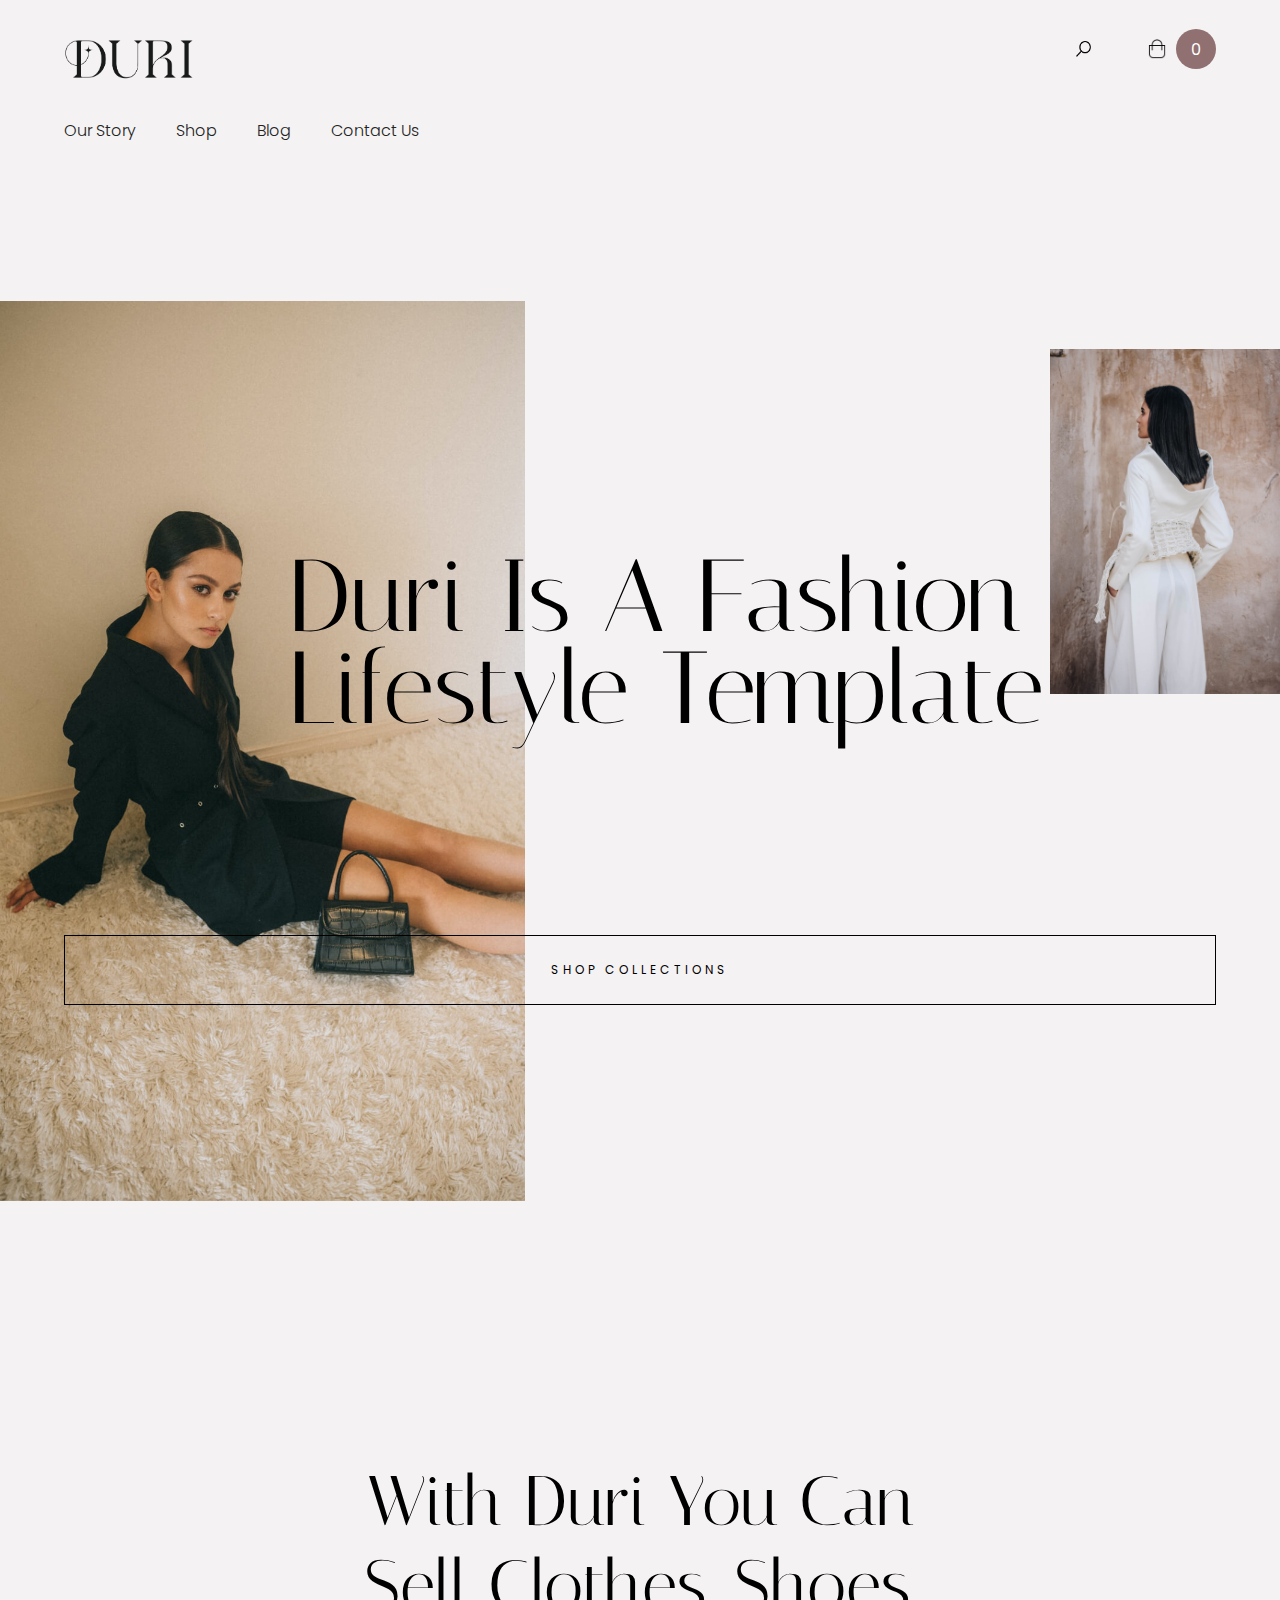
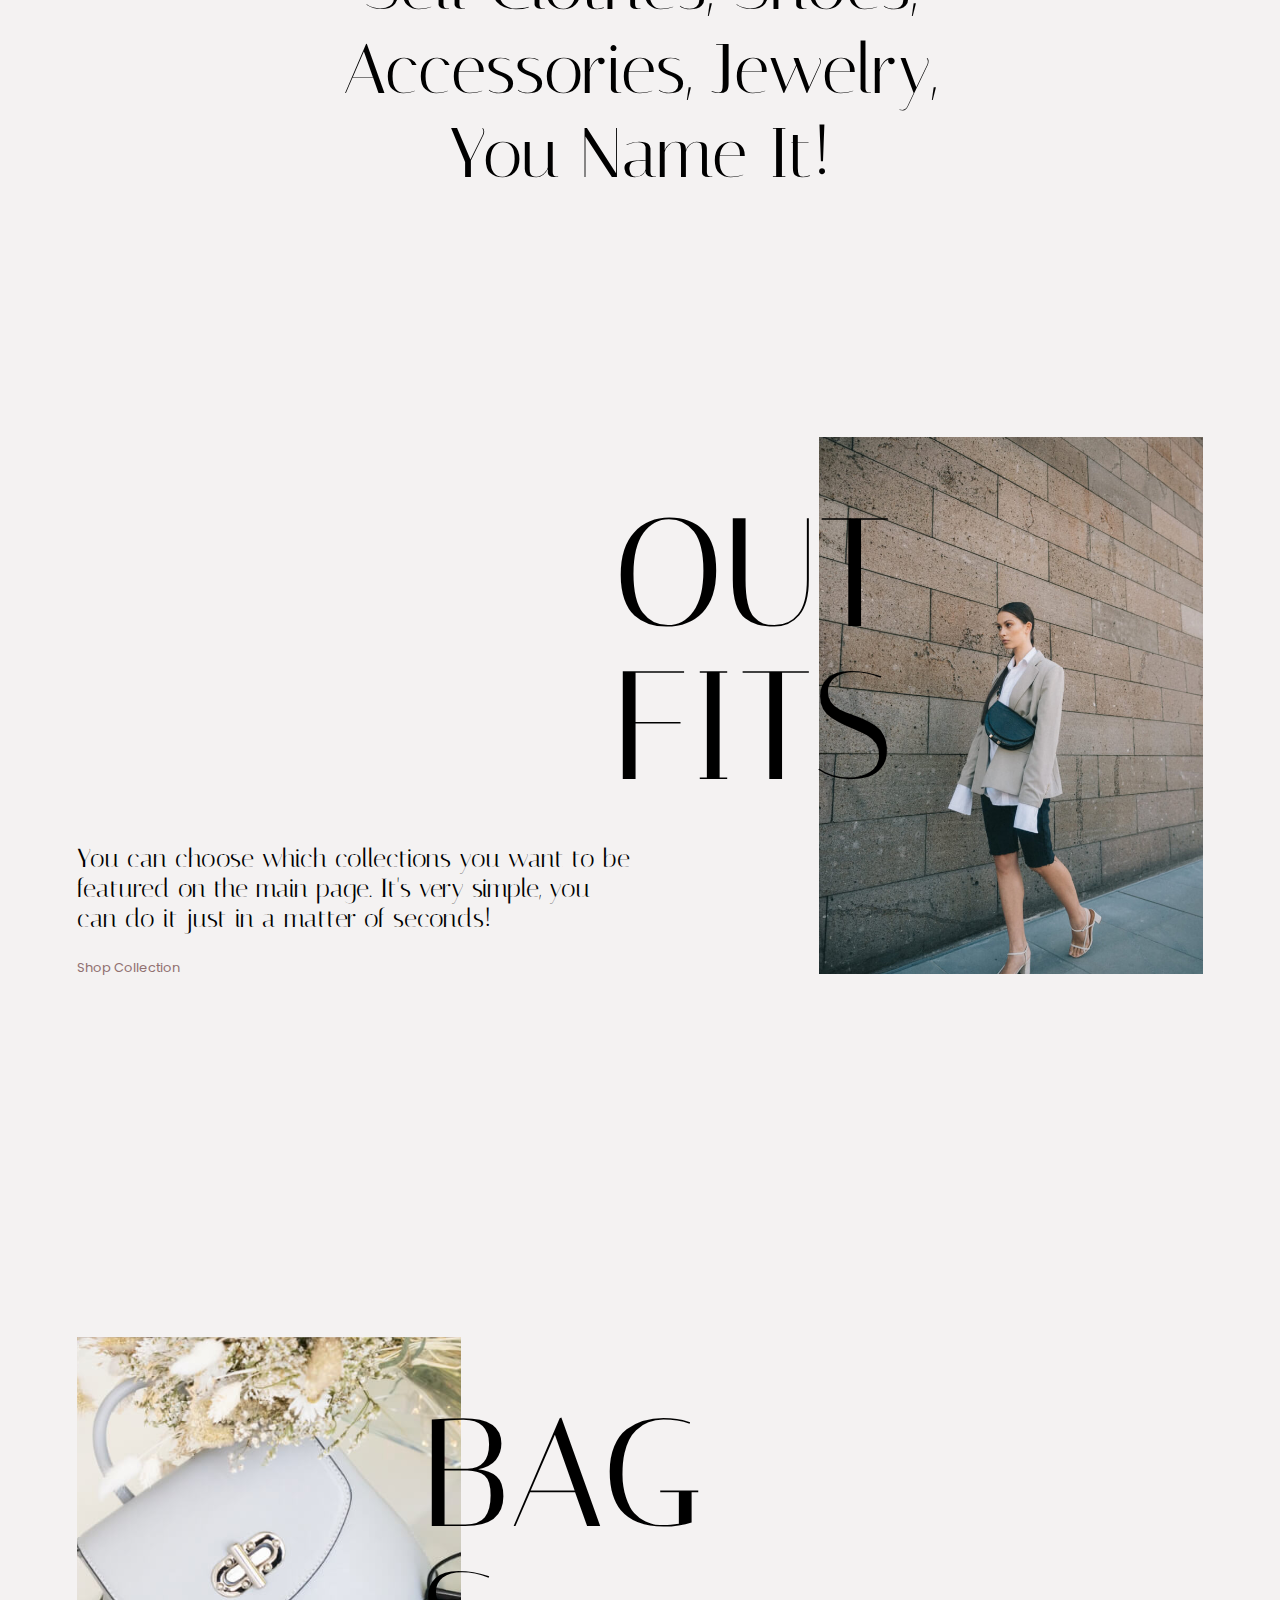
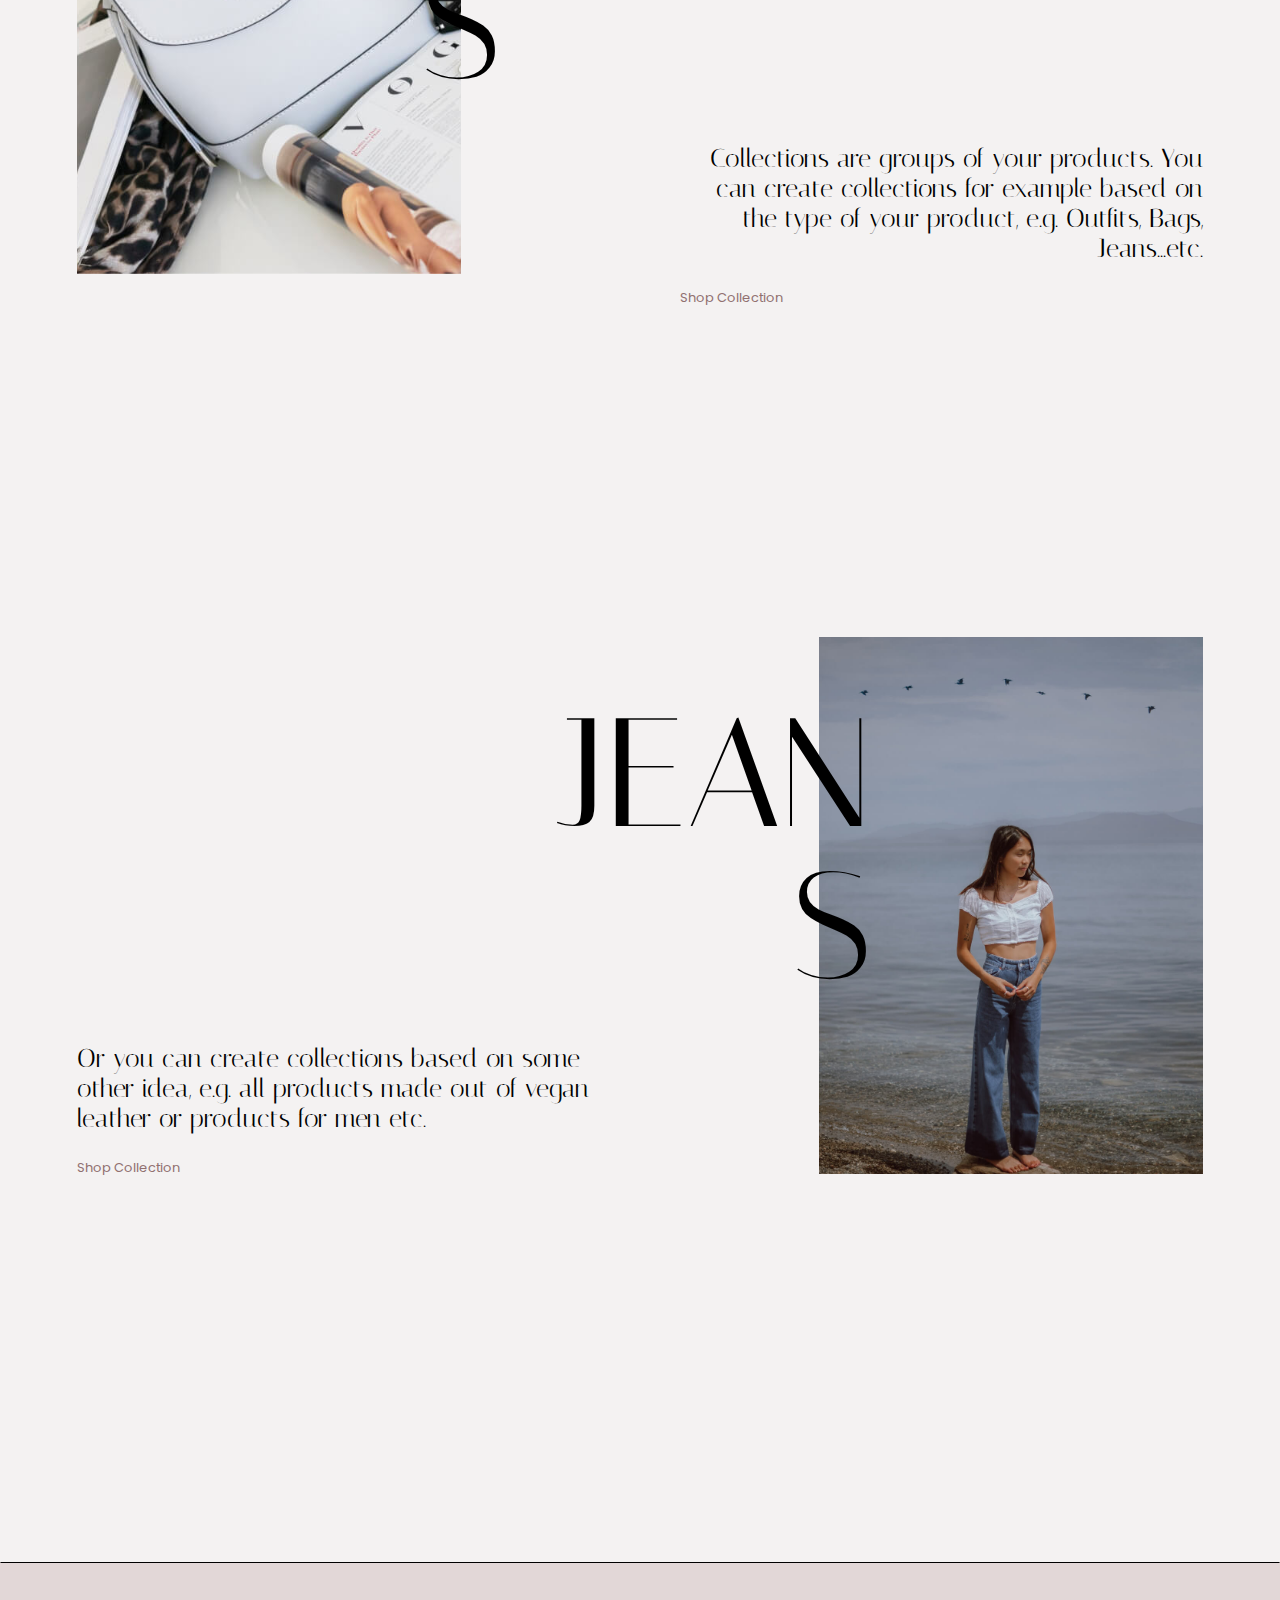
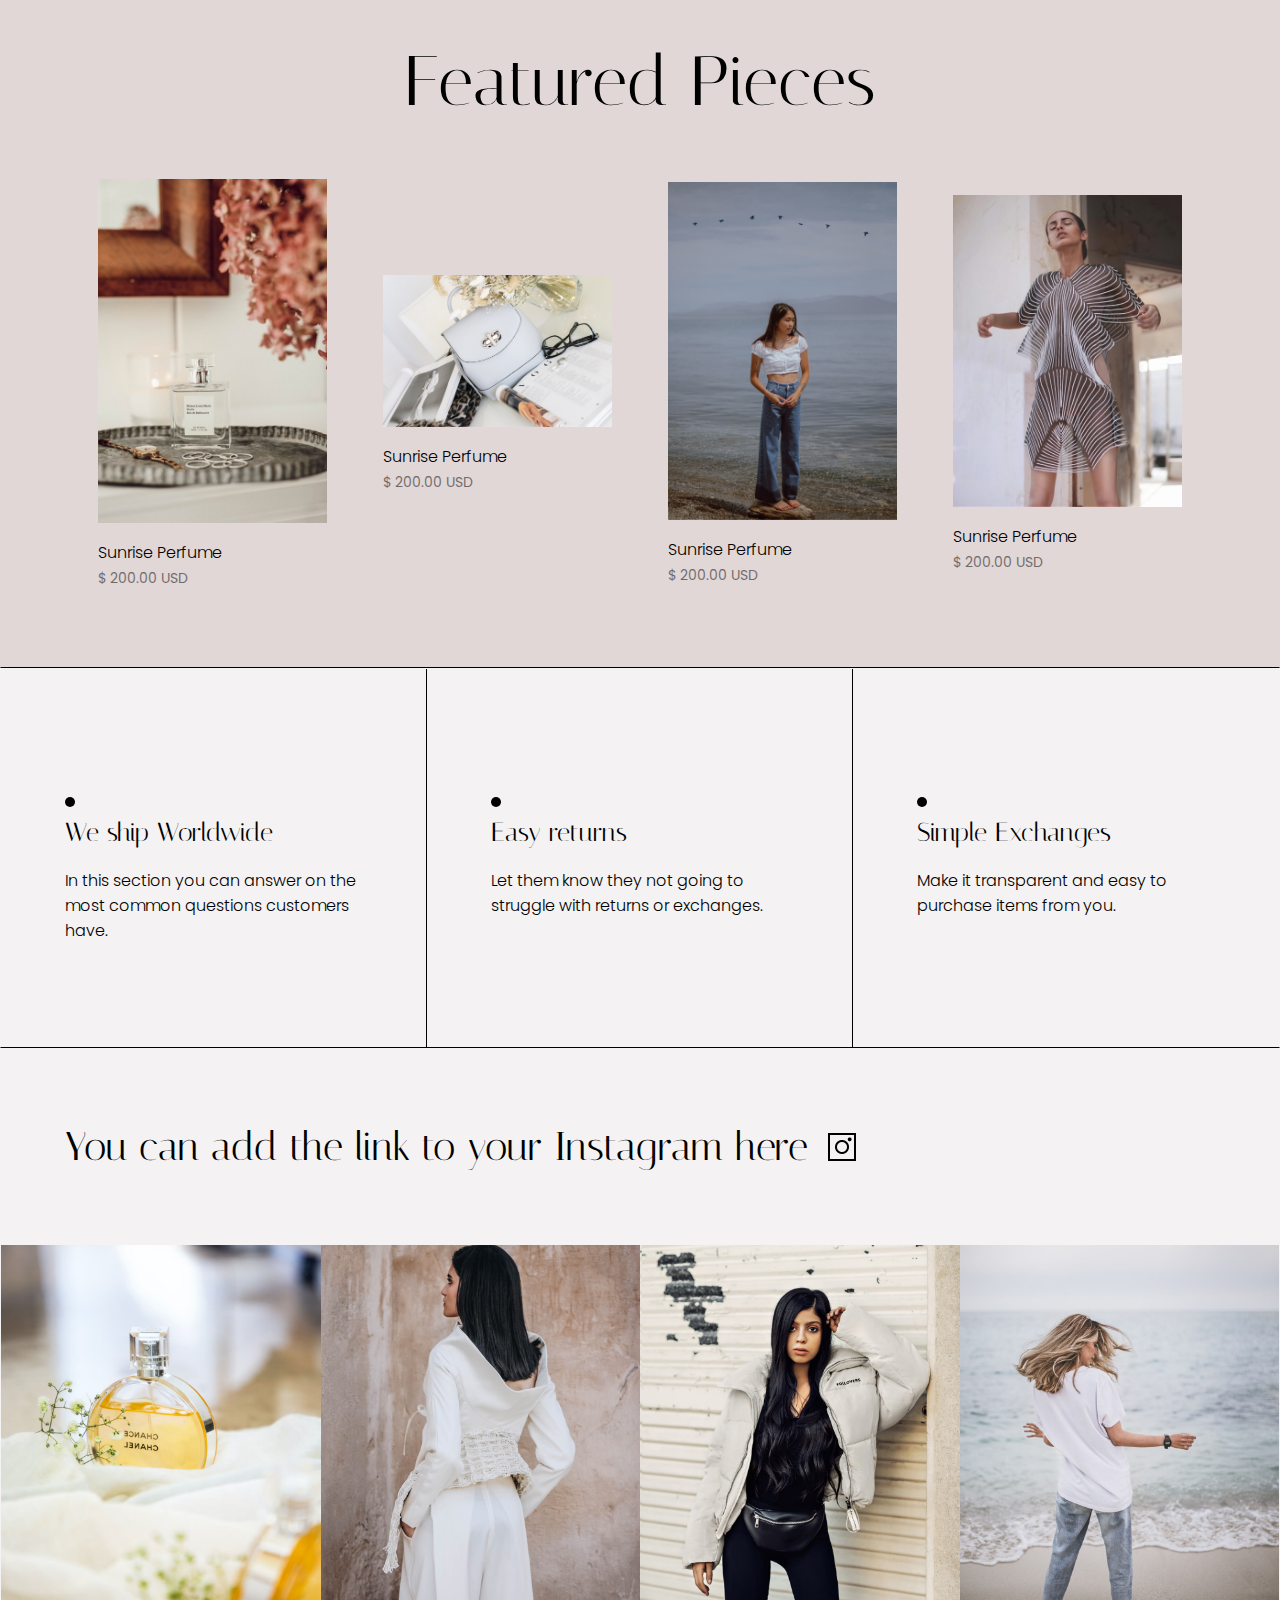
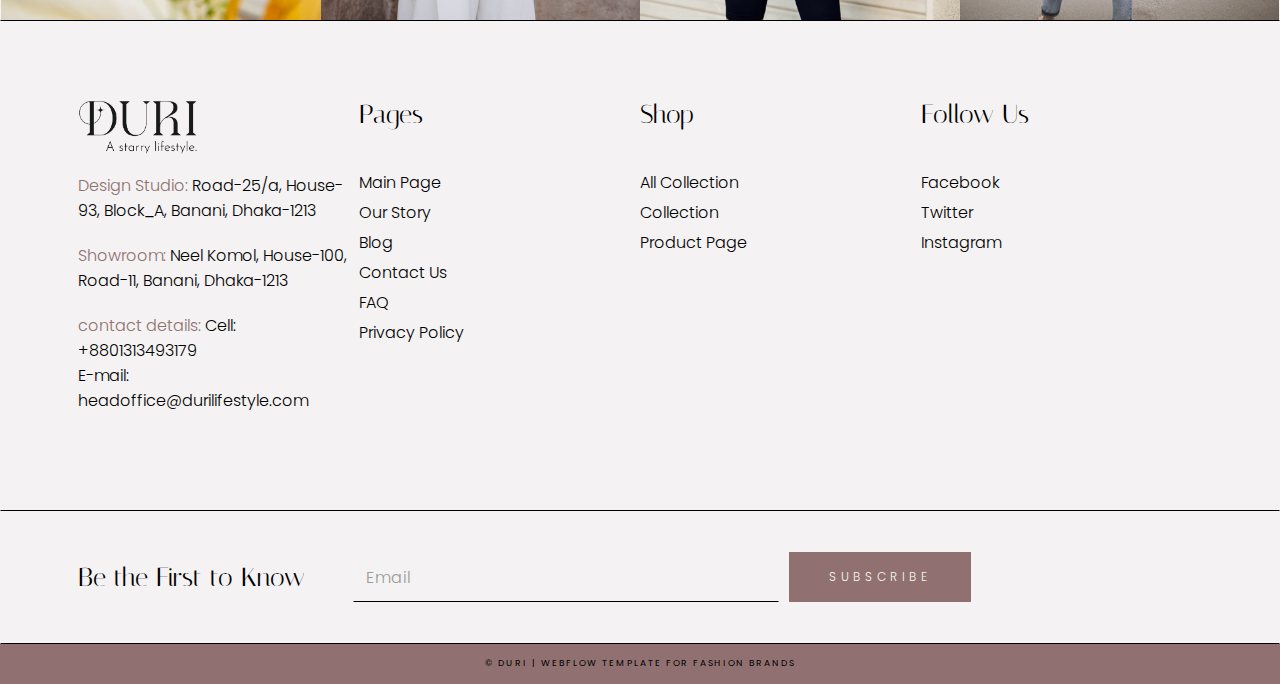
==== commit ed7c554c: "Footer resize" ====
--- a/index.html
+++ b/index.html
@@ -370,7 +370,6 @@
                 class="megamenus__logo-img"
               />
               <div class="megamenu__list">
-                <a href="#" class="megamenu__link">Address: </a>
                 <p>
                   <span>Design Studio:</span> Road-25/a, House-93, Block_A,
                   Banani, Dhaka-1213
--- a/assets/css/style.css
+++ b/assets/css/style.css
@@ -668,10 +668,9 @@
 
 .megamenu__list p {
   display: block;
-  padding: 0 10px 20px;
-  font-style: italic;
-  font-size: 14px;
-  color: #3d3a31;
+  padding: 0 10px 20px 0;
+  font-size: 16px;
+  font-weight: 300;
 }
 
 .megamenu__list p span {
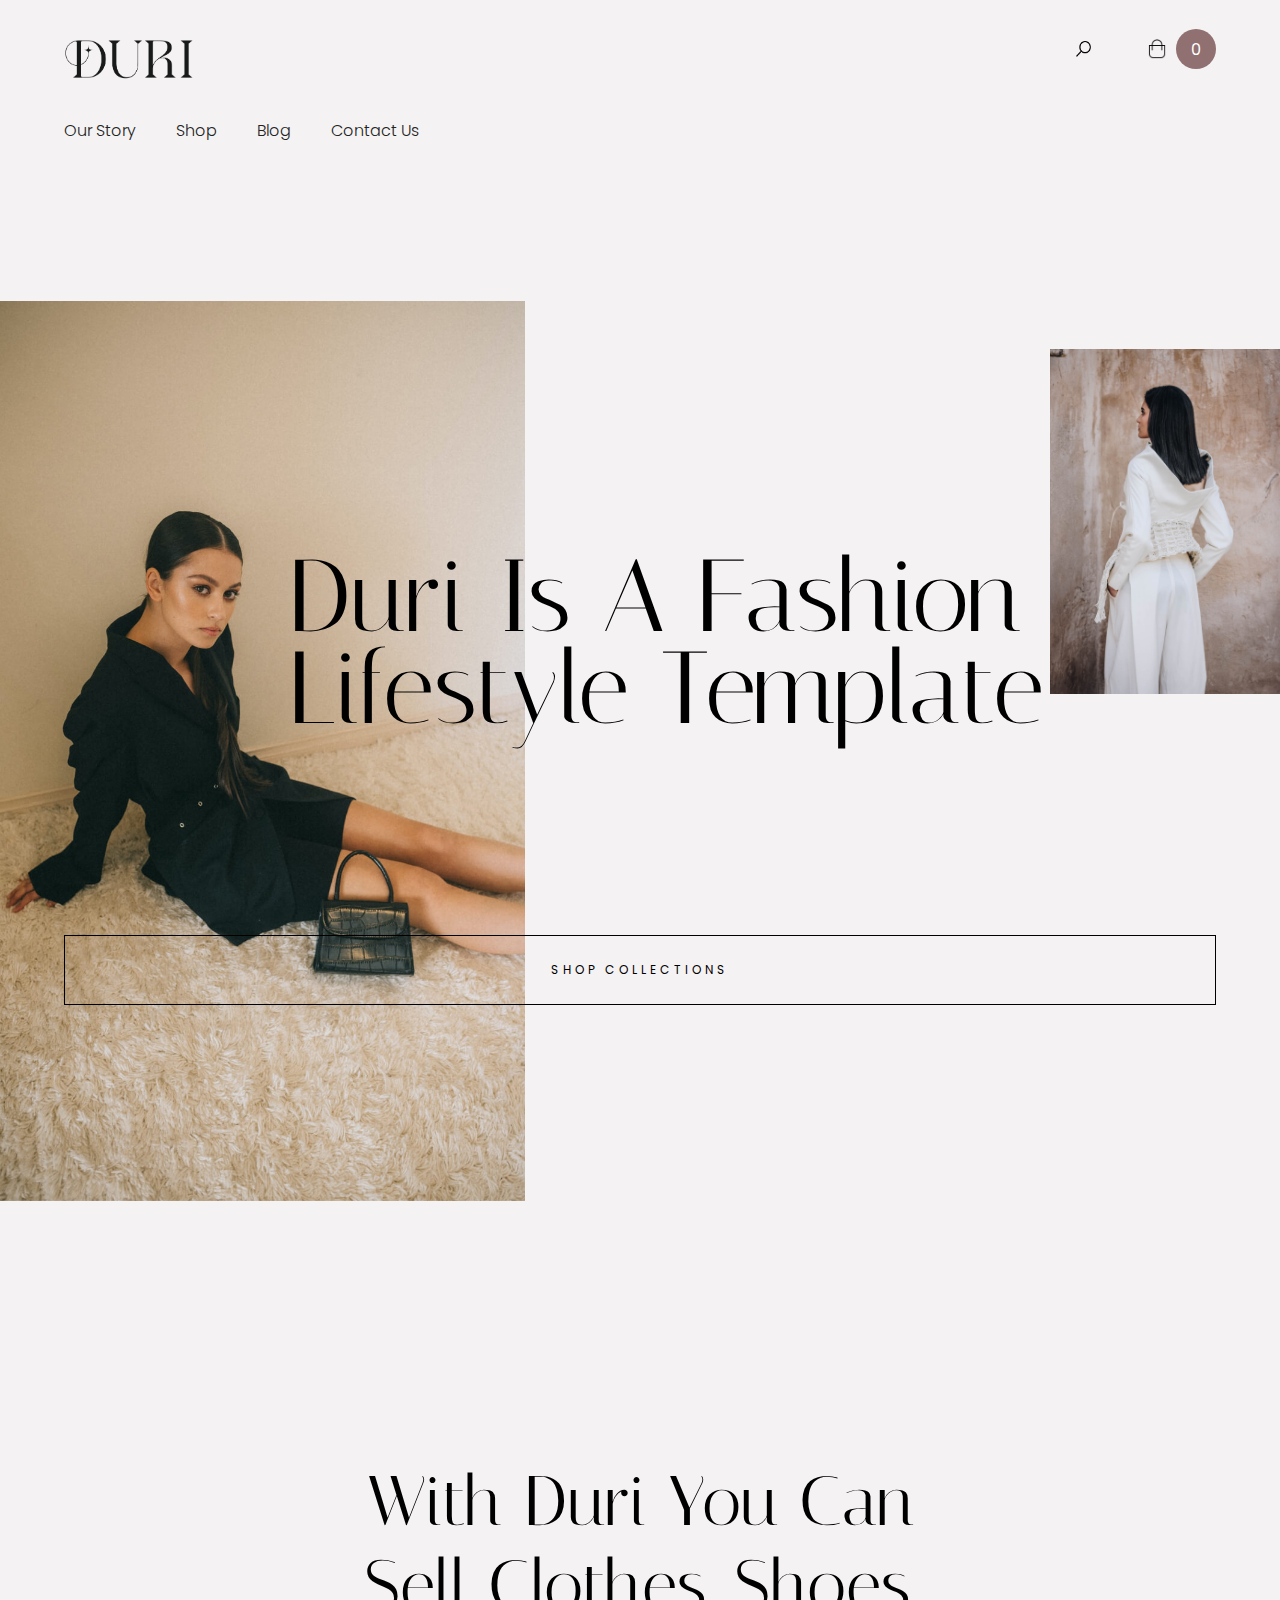
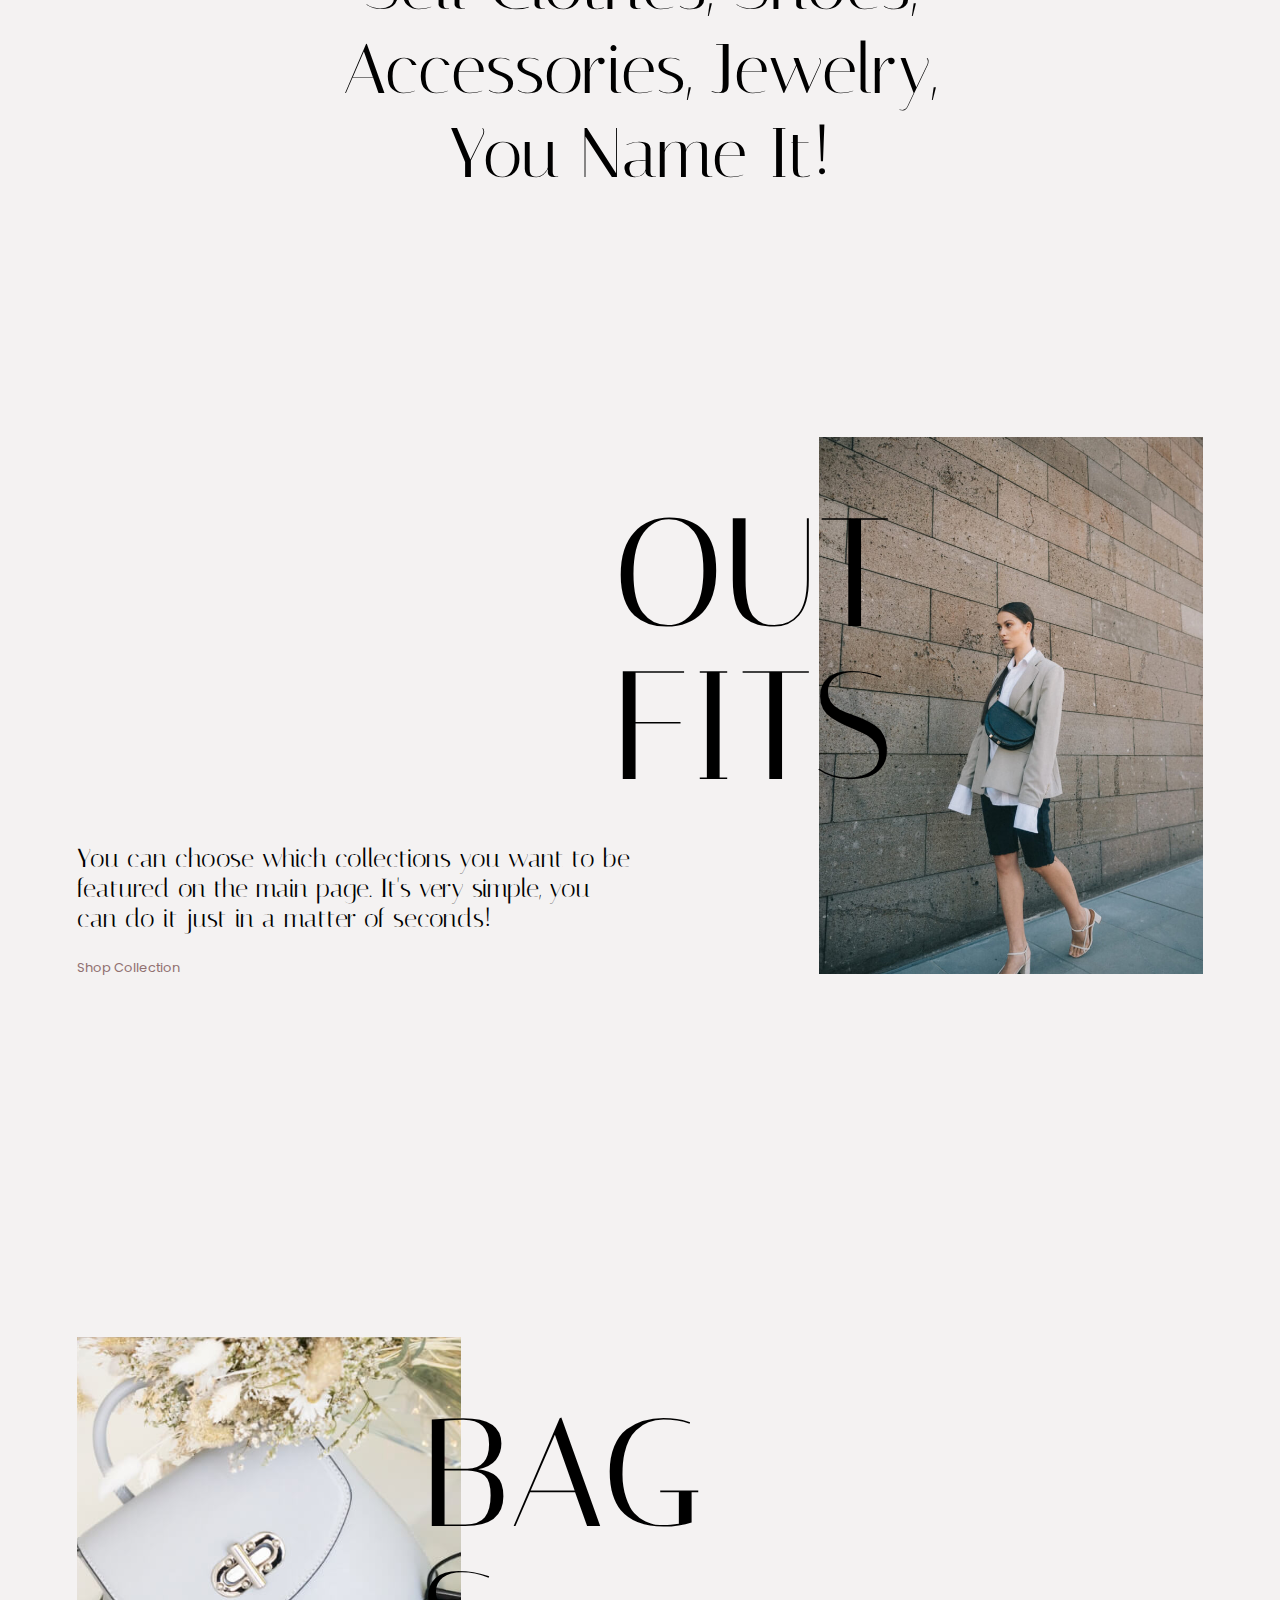
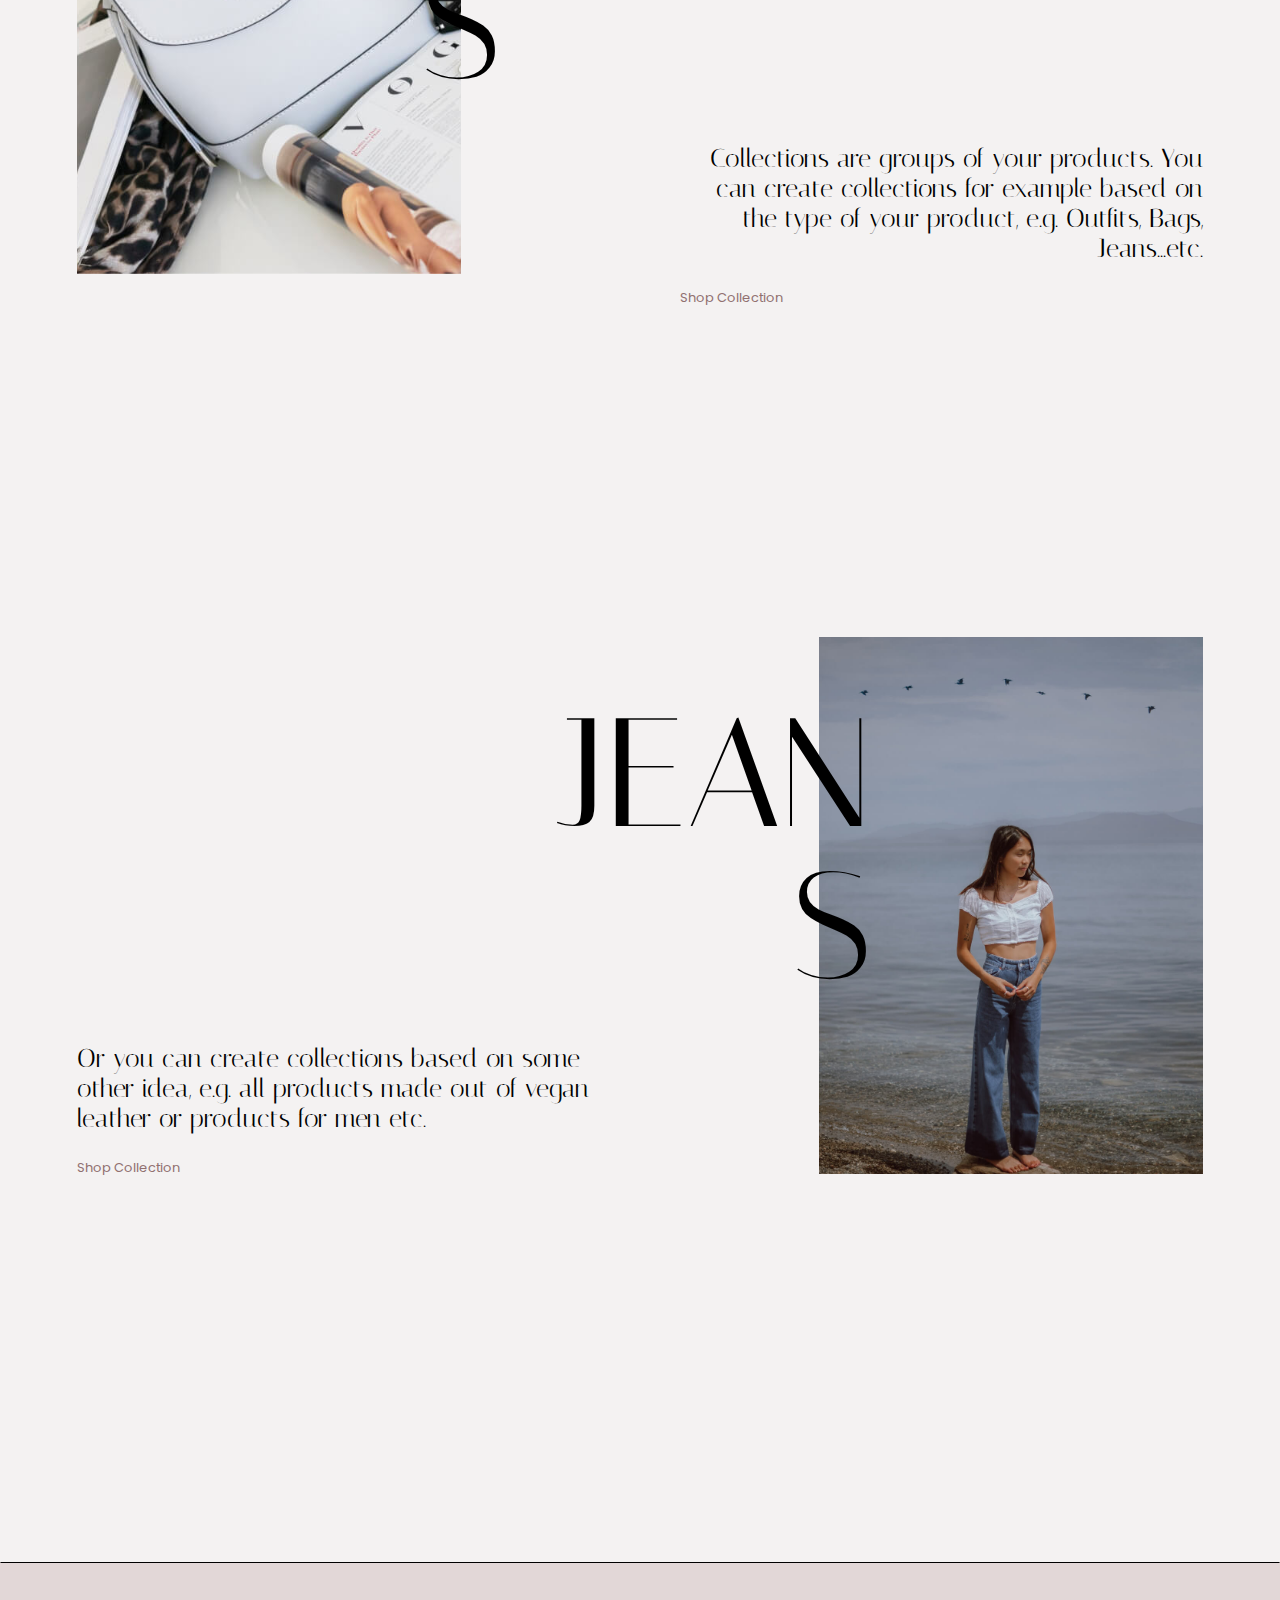
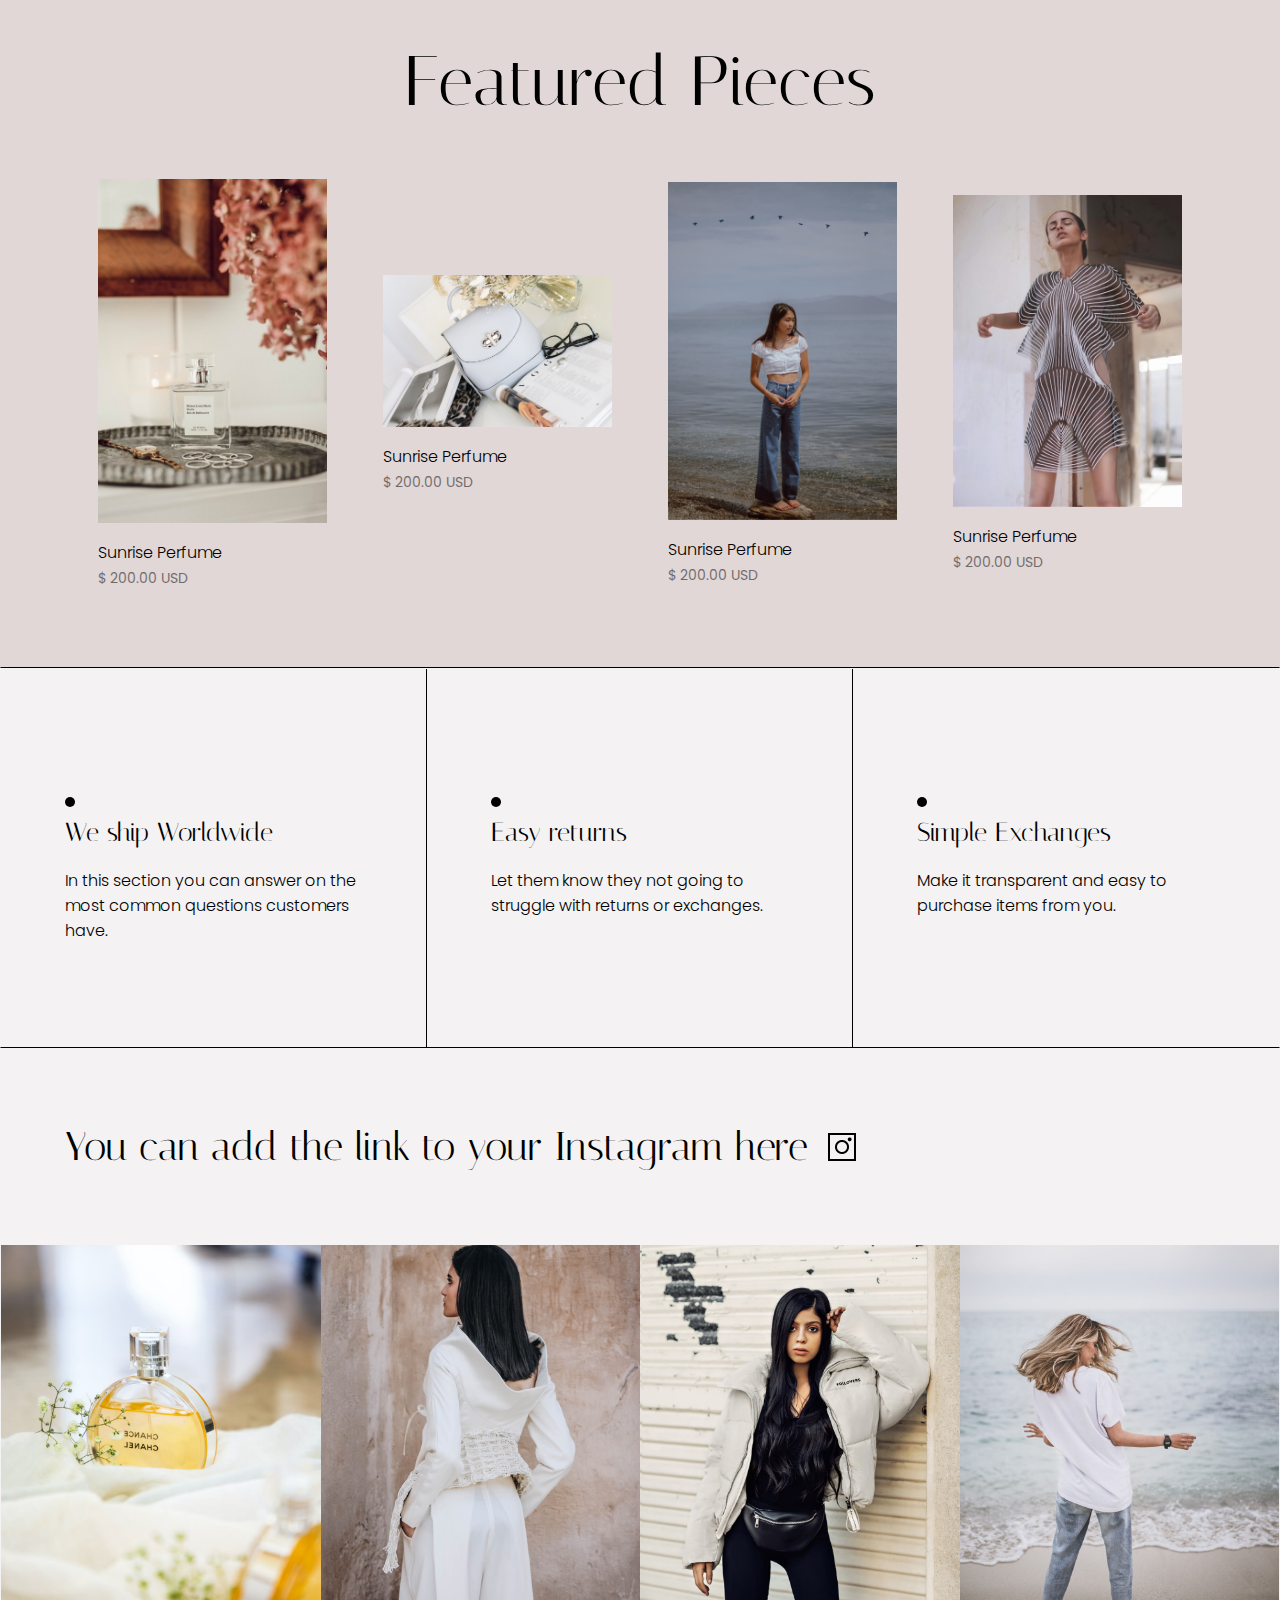
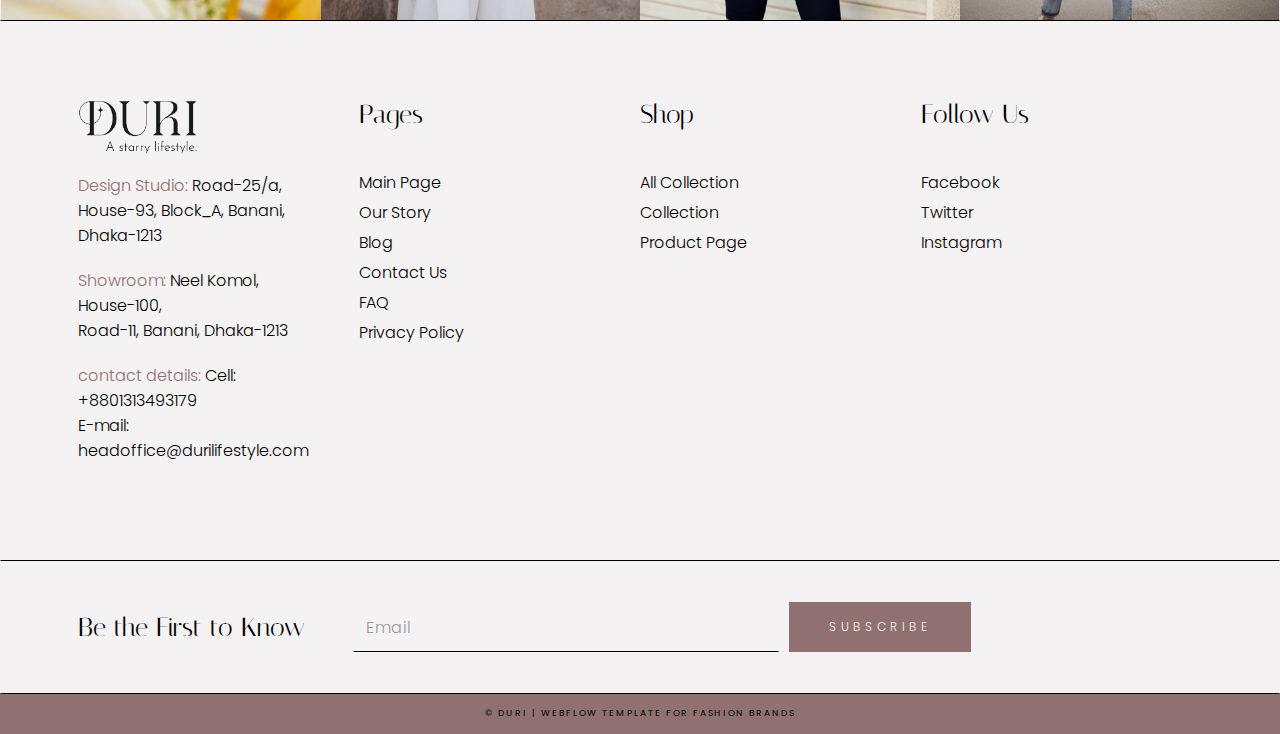
==== commit 347a11ec: "Added neccessary code" ====
--- a/index.html
+++ b/index.html
@@ -44,7 +44,7 @@
         <div class="nav__menu" id="nav-menu">
           <ul class="nav__list">
             <li class="nav__item">
-              <a href="#" class="nav__link"> Our Story </a>
+              <a href="./our-story.html" class="nav__link"> Our Story </a>
             </li>
             <li class="nav__item">
               <a href="#" class="nav__link shop"> Shop </a>
--- a/assets/css/style.css
+++ b/assets/css/style.css
@@ -658,7 +658,7 @@
 }
 
 .megamenus__logo {
-  width: 100%;
+  width: 80%;
 }
 
 .megamenus__logo-img {
@@ -1033,7 +1033,7 @@
 
   .footer__main {
     flex-direction: column;
-    padding: 1rem;
+    padding: 0 0 1rem 0;
     height: fit-content;
   }
 
